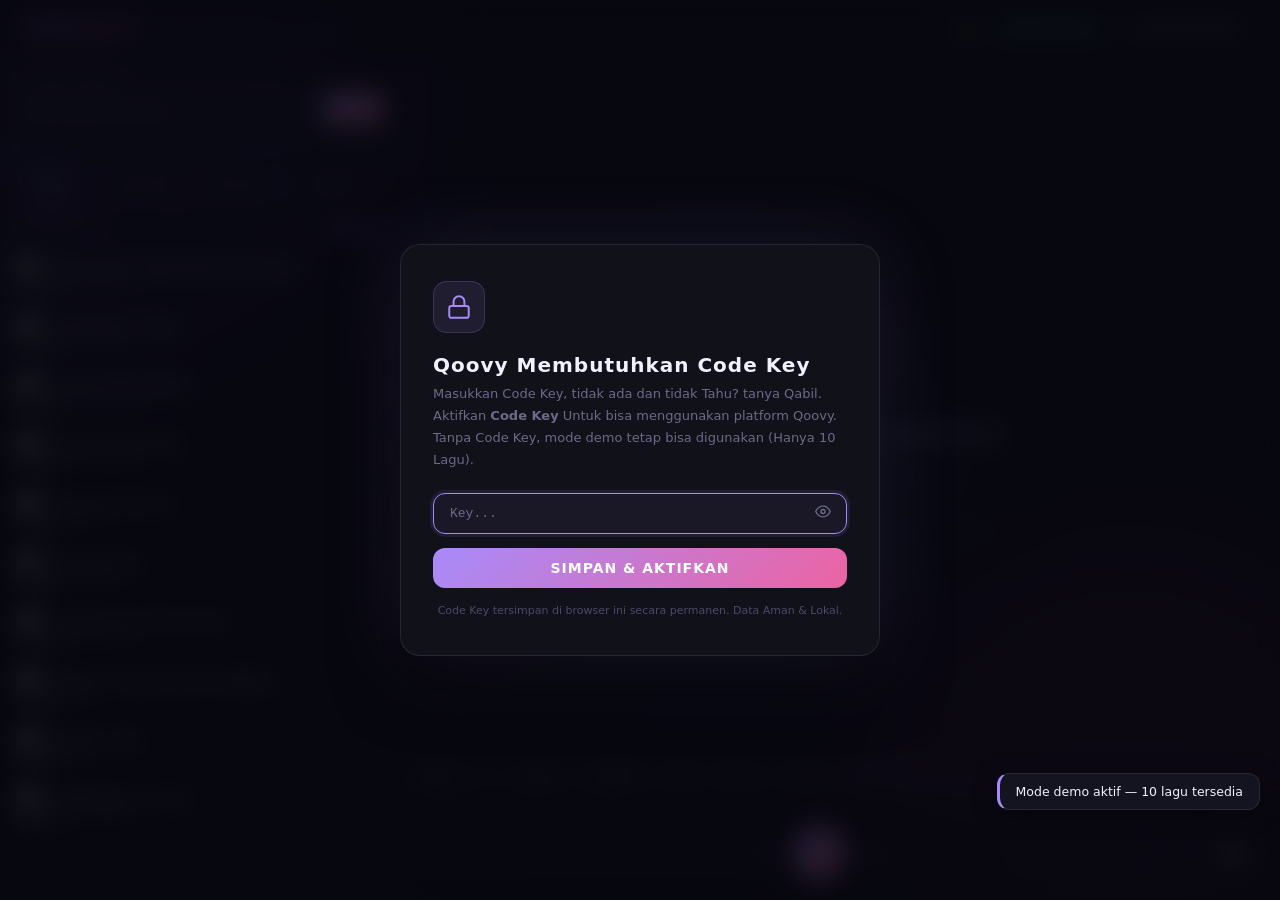
==== index.html @ 5df249d6 "Extreme Adsblock added" ====
<!DOCTYPE html>
<html lang="id">
<head>
<meta charset="UTF-8">
<meta name="viewport" content="width=device-width, initial-scale=1.0, maximum-scale=1.0, user-scalable=no, viewport-fit=cover">
<title>Qoovy - Music Streaming</title>

<!-- ═══ PWA META TAGS ═══ -->
<meta name="application-name" content="Qoovy">
<meta name="description" content="Qoovy – Music Streaming Platform by Qabil. Nikmati musik favoritmu tanpa iklan.">
<meta name="theme-color" content="#080810" media="(prefers-color-scheme: dark)">
<meta name="theme-color" content="#080810">
<meta name="mobile-web-app-capable" content="yes">
<meta name="apple-mobile-web-app-capable" content="yes">
<meta name="apple-mobile-web-app-status-bar-style" content="black-translucent">
<meta name="apple-mobile-web-app-title" content="Qoovy">
<meta name="msapplication-TileColor" content="#080810">
<meta name="msapplication-TileImage" content="icons/icon-144.png">
<meta name="msapplication-tap-highlight" content="no">
<meta name="format-detection" content="telephone=no">
<meta name="HandheldFriendly" content="True">

<!-- ═══ OPEN GRAPH ═══ -->
<meta property="og:title" content="Qoovy Music Streaming">
<meta property="og:description" content="Streaming musik tanpa iklan oleh Qabil">
<meta property="og:type" content="website">
<meta property="og:image" content="icons/icon-512.png">

<!-- ═══ APPLE TOUCH ICONS ═══ -->
<link rel="apple-touch-icon" href="icons/icon-152.png">
<link rel="apple-touch-icon" sizes="152x152" href="icons/icon-152.png">
<link rel="apple-touch-icon" sizes="180x180" href="icons/icon-192.png">
<link rel="apple-touch-icon" sizes="167x167" href="icons/icon-192.png">

<!-- ═══ FAVICON / ICONS ═══ -->
<link rel="icon" type="image/png" sizes="32x32" href="icons/icon-96.png">
<link rel="icon" type="image/png" sizes="16x16" href="icons/icon-72.png">
<link rel="shortcut icon" href="icons/icon-192.png">

<!-- ═══ PWA MANIFEST ═══ -->
<link rel="manifest" href="manifest.json">

<!-- ═══ APPLE SPLASH SCREENS ═══ -->
<meta name="apple-mobile-web-app-capable" content="yes">
<!-- iPhone 14 Pro Max -->
<link rel="apple-touch-startup-image" media="screen and (device-width: 430px) and (device-height: 932px) and (-webkit-device-pixel-ratio: 3) and (orientation: portrait)" href="icons/icon-512.png">
<!-- iPhone 14 Pro -->
<link rel="apple-touch-startup-image" media="screen and (device-width: 393px) and (device-height: 852px) and (-webkit-device-pixel-ratio: 3) and (orientation: portrait)" href="icons/icon-512.png">
<!-- iPhone 14 / 13 -->
<link rel="apple-touch-startup-image" media="screen and (device-width: 390px) and (device-height: 844px) and (-webkit-device-pixel-ratio: 3) and (orientation: portrait)" href="icons/icon-512.png">
<!-- iPhone SE -->
<link rel="apple-touch-startup-image" media="screen and (device-width: 375px) and (device-height: 667px) and (-webkit-device-pixel-ratio: 2) and (orientation: portrait)" href="icons/icon-384.png">
<!-- iPad -->
<link rel="apple-touch-startup-image" media="screen and (device-width: 768px) and (device-height: 1024px) and (-webkit-device-pixel-ratio: 2) and (orientation: portrait)" href="icons/icon-512.png">

<style>
/* ═══════════════════════════════════════
   PWA ADDITIONS — Safe Area / Install
═══════════════════════════════════════ */
:root {
  --bg: #080810;
  --orb1: rgba(99,68,255,0.22);
  --orb2: rgba(236,64,162,0.16);
  --orb3: rgba(0,200,255,0.12);
  --glass: rgba(255,255,255,0.04);
  --glass-border: rgba(255,255,255,0.09);
  --glass-hover: rgba(255,255,255,0.07);
  --surface: rgba(255,255,255,0.06);
  --accent: #a78bfa;
  --accent2: #ec64a2;
  --accent3: #38bdf8;
  --text: #f1f0ff;
  --muted: #6b6a88;
  --muted2: #4a4968;
  --green: #4ade80;
  --red: #f87171;
  --yellow: #fbbf24;
  --glow-a: rgba(167,139,250,0.35);
  --glow-b: rgba(236,100,162,0.25);

  /* Safe area insets for notch/dynamic island */
  --sat: env(safe-area-inset-top, 0px);
  --sab: env(safe-area-inset-bottom, 0px);
  --sal: env(safe-area-inset-left, 0px);
  --sar: env(safe-area-inset-right, 0px);
}

*, *::before, *::after { margin:0; padding:0; box-sizing:border-box; -webkit-tap-highlight-color:transparent; }
html {
  height: 100%;
  /* Prevent iOS rubber-banding on PWA */
  overscroll-behavior: none;
}
body {
  background: var(--bg);
  color: var(--text);
  font-family: -apple-system, 'Segoe UI', system-ui, sans-serif;
  display: flex; flex-direction: column;
  height: 100%; min-height: 100%;
  /* Account for notch/safe areas */
  padding-top: var(--sat);
  padding-left: var(--sal);
  padding-right: var(--sar);
  position: relative;
  overflow: hidden;
  /* Prevent text selection accidental in PWA */
  -webkit-user-select: none;
  user-select: none;
  /* Smooth scroll */
  -webkit-overflow-scrolling: touch;
}
/* Re-allow text selection in inputs */
input, textarea { -webkit-user-select: text; user-select: text; }

/* Window Controls Overlay (desktop PWA title bar) */
@media (display-mode: window-controls-overlay) {
  header {
    padding-top: calc(env(titlebar-area-height, 36px) + 6px) !important;
    app-region: drag;
  }
  .header-right, .logo-wrap { app-region: no-drag; }
}

/* Standalone mode tweaks */
@media (display-mode: standalone) {
  body { padding-bottom: var(--sab); }
  .controls-zone {
    padding-bottom: calc(20px + var(--sab)) !important;
  }
}

/* ═══ PWA INSTALL BANNER ═══ */
#pwa-install-bar {
  display: none;
  align-items: center; justify-content: space-between;
  background: linear-gradient(135deg, rgba(167,139,250,0.12), rgba(236,100,162,0.08));
  border-bottom: 1px solid rgba(167,139,250,0.2);
  padding: 10px 20px;
  gap: 12px;
  position: relative; z-index: 20;
  flex-shrink: 0;
  animation: slide-down 0.4s cubic-bezier(0.34,1.56,0.64,1);
}
@keyframes slide-down { from { transform: translateY(-100%); opacity: 0; } to { transform: translateY(0); opacity: 1; } }
#pwa-install-bar.show { display: flex; }
.pwa-install-icon {
  width: 36px; height: 36px; border-radius: 9px; flex-shrink: 0;
  background: linear-gradient(135deg, var(--accent), var(--accent2));
  display: flex; align-items: center; justify-content: center;
}
.pwa-install-text { flex: 1; }
.pwa-install-title { font-size: 12px; font-weight: 700; color: var(--text); letter-spacing: 0.5px; }
.pwa-install-sub { font-size: 10px; color: var(--muted); margin-top: 1px; }
.btn-pwa-install {
  background: linear-gradient(135deg, var(--accent), var(--accent2));
  border: none; border-radius: 8px; color: white;
  font-size: 11px; font-weight: 700; letter-spacing: 1px;
  padding: 7px 14px; cursor: pointer; text-transform: uppercase;
  transition: all 0.2s; white-space: nowrap; flex-shrink: 0;
}
.btn-pwa-install:hover { transform: scale(1.05); box-shadow: 0 0 16px var(--glow-a); }
.btn-pwa-dismiss {
  background: none; border: none; color: var(--muted); cursor: pointer;
  padding: 4px 6px; border-radius: 6px; font-size: 16px; line-height: 1;
  transition: all 0.15s; flex-shrink: 0;
}
.btn-pwa-dismiss:hover { color: var(--text); background: var(--glass); }

/* ═══ OFFLINE INDICATOR ═══ */
#offline-bar {
  display: none;
  align-items: center; gap: 8px;
  background: rgba(248,113,113,0.1);
  border-bottom: 1px solid rgba(248,113,113,0.2);
  padding: 7px 20px;
  font-size: 11px; color: var(--red);
  font-weight: 600; letter-spacing: 0.5px;
  position: relative; z-index: 20;
  flex-shrink: 0;
}
#offline-bar.show { display: flex; }
.offline-dot { width: 7px; height: 7px; border-radius: 50%; background: var(--red); flex-shrink: 0; animation: pulse-red 1.5s ease-in-out infinite; }
@keyframes pulse-red { 0%,100% { opacity: 1; } 50% { opacity: 0.3; } }

/* ═══ UPDATE BANNER ═══ */
#update-bar {
  display: none;
  align-items: center; justify-content: space-between; gap: 10px;
  background: rgba(56,189,248,0.08);
  border-bottom: 1px solid rgba(56,189,248,0.2);
  padding: 8px 20px;
  position: relative; z-index: 20;
  flex-shrink: 0;
}
#update-bar.show { display: flex; }
.update-text { font-size: 11px; color: var(--accent3); font-weight: 600; }
.btn-update-now {
  background: var(--accent3); border: none; border-radius: 7px; color: #000;
  font-size: 10px; font-weight: 800; letter-spacing: 1px; text-transform: uppercase;
  padding: 5px 12px; cursor: pointer; transition: all 0.2s;
}
.btn-update-now:hover { transform: scale(1.05); }

/* ═══════════════════════════════ */
/*  ALL ORIGINAL STYLES BELOW     */
/* ═══════════════════════════════ */

/* BG */
.bg-scene { position:fixed; inset:0; z-index:0; overflow:hidden; pointer-events:none; }
.orb { position:absolute; border-radius:50%; filter:blur(80px); animation:drift 12s ease-in-out infinite; }
.orb-1 { width:600px; height:600px; background:var(--orb1); top:-200px; left:-200px; animation-duration:14s; }
.orb-2 { width:500px; height:500px; background:var(--orb2); bottom:-150px; right:-100px; animation-duration:18s; animation-delay:-6s; }
.orb-3 { width:400px; height:400px; background:var(--orb3); top:30%; left:40%; animation-duration:22s; animation-delay:-10s; }
@keyframes drift {
  0%,100% { transform:translate(0,0) scale(1); }
  25% { transform:translate(40px,-30px) scale(1.05); }
  50% { transform:translate(-20px,50px) scale(0.95); }
  75% { transform:translate(60px,20px) scale(1.02); }
}
.grid-overlay {
  position:absolute; inset:0;
  background-image: linear-gradient(rgba(255,255,255,0.025) 1px, transparent 1px),
    linear-gradient(90deg, rgba(255,255,255,0.025) 1px, transparent 1px);
  background-size:48px 48px;
}

/* HEADER */
header {
  position:relative; z-index:10;
  display:flex; align-items:center; justify-content:space-between;
  padding:14px 28px;
  background:rgba(8,8,16,0.7);
  backdrop-filter:blur(24px);
  -webkit-backdrop-filter:blur(24px);
  border-bottom:1px solid var(--glass-border);
  flex-shrink: 0;
}
.logo-wrap { display:flex; align-items:baseline; gap:10px; }
.logo-text {
  font-size:22px; font-weight:800; letter-spacing:5px;
  background:linear-gradient(135deg, var(--accent), var(--accent2));
  -webkit-background-clip:text; -webkit-text-fill-color:transparent; background-clip:text;
  text-transform:uppercase;
}
.logo-sub { font-size:10px; letter-spacing:2px; color:var(--muted); font-weight:500; text-transform:uppercase; }
.header-right { display:flex; align-items:center; gap:8px; }

.adb-badge {
  display:flex; align-items:center; gap:6px;
  background:rgba(74,222,128,0.08);
  border:1px solid rgba(74,222,128,0.2);
  color:var(--green);
  padding:6px 12px; border-radius:10px;
  font-size:11px; font-weight:700; letter-spacing:1px;
  text-transform:uppercase; cursor:pointer;
  transition:all 0.2s;
}
.adb-badge:hover { background:rgba(74,222,128,0.14); }
.adb-badge.off { background:rgba(248,113,113,0.08); border-color:rgba(248,113,113,0.2); color:var(--red); }
.adb-dot { width:6px; height:6px; border-radius:50%; background:currentColor; box-shadow:0 0 6px currentColor; }

.api-btn {
  display:flex; align-items:center; gap:7px;
  background:var(--glass); border:1px solid var(--glass-border);
  color:var(--text); padding:7px 14px; border-radius:10px;
  font-size:12px; font-family:'Courier New',monospace; cursor:pointer;
  letter-spacing:1px; transition:all 0.2s; backdrop-filter:blur(10px);
  -webkit-backdrop-filter:blur(10px);
}
.api-btn:hover { background:var(--glass-hover); border-color:var(--accent); box-shadow:0 0 14px var(--glow-a); }
.status-dot { width:7px; height:7px; border-radius:50%; background:var(--muted2); transition:all 0.4s; flex-shrink:0; }
.status-dot.active { background:var(--green); box-shadow:0 0 8px var(--green); }

/* LAYOUT */
.app { position:relative; z-index:5; flex:1; display:flex; overflow:hidden; min-height:0; }

/* SIDEBAR */
.sidebar {
  width:400px; min-width:400px;
  display:flex; flex-direction:column; overflow:hidden;
  background:rgba(8,8,16,0.5);
  backdrop-filter:blur(20px);
  -webkit-backdrop-filter:blur(20px);
  border-right:1px solid var(--glass-border);
  flex-shrink:0;
}

/* SEARCH SECTION */
.search-section { padding:14px 14px 10px; border-bottom:1px solid var(--glass-border); position:relative; }
.section-label {
  font-size:9px; letter-spacing:3px; color:var(--muted); text-transform:uppercase;
  font-weight:600; margin-bottom:8px; display:flex; align-items:center; gap:6px;
}
.section-label::before { content:''; width:14px; height:1px; background:var(--accent); display:inline-block; }
.search-wrap { display:flex; gap:8px; }
.search-input {
  flex:1; background:rgba(255,255,255,0.05); border:1px solid var(--glass-border);
  border-radius:10px; color:var(--text); font-size:13px; padding:9px 13px;
  outline:none; font-family:inherit; transition:all 0.25s; backdrop-filter:blur(8px);
  -webkit-backdrop-filter:blur(8px);
}
.search-input::placeholder { color:var(--muted); }
.search-input:focus {
  border-color:var(--accent); background:rgba(167,139,250,0.07);
  box-shadow:0 0 0 3px rgba(167,139,250,0.12);
}
.btn-go {
  background:linear-gradient(135deg, var(--accent), var(--accent2));
  border:none; border-radius:10px; color:white; font-size:12px;
  font-weight:700; letter-spacing:1px; padding:9px 14px;
  cursor:pointer; font-family:inherit; text-transform:uppercase; transition:all 0.2s;
}
.btn-go:hover { transform:scale(1.04); box-shadow:0 0 20px var(--glow-a); }
.btn-go:active { transform:scale(0.97); }
.btn-go:disabled { opacity:0.5; cursor:not-allowed; transform:none; }

/* SEARCH HISTORY DROPDOWN */
.search-history-dropdown {
  position:absolute; top:100%; left:14px; right:14px; z-index:200;
  background:rgba(14,14,24,0.98); border:1px solid var(--glass-border);
  border-radius:12px; overflow:hidden;
  box-shadow:0 8px 32px rgba(0,0,0,0.6);
  display:none;
  max-height:200px; overflow-y:auto;
}
.search-history-dropdown.show { display:block; }
.sh-item {
  display:flex; align-items:center; justify-content:space-between;
  padding:9px 14px; cursor:pointer; font-size:12px; color:var(--muted);
  border-bottom:1px solid rgba(255,255,255,0.04); transition:all 0.15s;
  gap:8px;
}
.sh-item:last-child { border-bottom:none; }
.sh-item:hover { background:var(--glass-hover); color:var(--text); }
.sh-item-text { flex:1; display:flex; align-items:center; gap:8px; }
.sh-icon { opacity:0.4; flex-shrink:0; }
.sh-del {
  background:none; border:none; color:var(--muted2); cursor:pointer;
  padding:2px 5px; border-radius:4px; font-size:14px; line-height:1;
  transition:all 0.15s; flex-shrink:0;
}
.sh-del:hover { color:var(--red); background:rgba(248,113,113,0.1); }
.sh-clear-row {
  padding:7px 14px; text-align:center; font-size:10px; color:var(--accent);
  cursor:pointer; letter-spacing:1px; text-transform:uppercase;
  font-weight:600; border-top:1px solid var(--glass-border);
}
.sh-clear-row:hover { background:rgba(167,139,250,0.06); }

/* SIDEBAR TABS */
.sidebar-tabs { display:flex; border-bottom:1px solid var(--glass-border); flex-shrink:0; }
.tab-btn {
  flex:1; background:none; border:none; color:var(--muted);
  font-family:inherit; font-size:11px; font-weight:600; letter-spacing:1px;
  text-transform:uppercase; padding:10px 4px; cursor:pointer;
  position:relative; transition:all 0.2s;
}
.tab-btn:hover { color:var(--text); }
.tab-btn.active { color:var(--accent); }
.tab-btn.active::after {
  content:''; position:absolute; bottom:0; left:20%; right:20%; height:2px;
  background:linear-gradient(90deg, var(--accent), var(--accent2));
  border-radius:2px;
}
.tab-badge {
  display:inline-flex; align-items:center; justify-content:center;
  min-width:16px; height:16px; padding:0 4px;
  background:rgba(167,139,250,0.2); border-radius:8px;
  font-size:9px; font-weight:700; color:var(--accent);
  margin-left:4px; vertical-align:middle;
}
.tab-badge.queue-badge { background:rgba(251,191,36,0.15); color:var(--yellow); }
.tab-badge.hist-badge { background:rgba(56,189,248,0.15); color:var(--accent3); }

/* TAB PANELS */
.tab-panel { display:none; flex:1; flex-direction:column; overflow:hidden; min-height:0; }
.tab-panel.active { display:flex; }

/* PLAYLIST HEAD */
.playlist-head { padding:10px 14px 6px; display:flex; align-items:center; justify-content:space-between; flex-shrink:0; }
.badge {
  font-size:10px; font-family:'Courier New',monospace;
  background:rgba(167,139,250,0.15); border:1px solid rgba(167,139,250,0.25);
  color:var(--accent); padding:2px 8px; border-radius:20px;
}

/* TRACK LIST */
.track-list { flex:1; overflow-y:auto; padding:4px 8px 12px; -webkit-overflow-scrolling:touch; }
.track-list::-webkit-scrollbar { width:3px; }
.track-list::-webkit-scrollbar-track { background:transparent; }
.track-list::-webkit-scrollbar-thumb { background:var(--muted2); border-radius:3px; }

.track-item {
  display:flex; align-items:center; gap:8px; padding:7px 8px;
  border-radius:12px; cursor:pointer; transition:all 0.2s;
  border:1px solid transparent; margin-bottom:3px; position:relative;
}
.track-item:hover { background:var(--glass-hover); border-color:var(--glass-border); }
.track-item:hover .track-actions { opacity:1; }
.track-item.active {
  background:rgba(167,139,250,0.1); border-color:rgba(167,139,250,0.25);
  box-shadow:inset 0 0 20px rgba(167,139,250,0.05), 0 0 12px rgba(167,139,250,0.08);
}
.track-thumb { width:40px; height:40px; border-radius:8px; object-fit:cover; flex-shrink:0; background:var(--muted2); }
.track-info { flex:1; min-width:0; }
.track-title { font-size:12px; font-weight:500; white-space:nowrap; overflow:hidden; text-overflow:ellipsis; color:var(--text); margin-bottom:2px; }
.track-ch { font-size:10.5px; color:var(--muted); white-space:nowrap; overflow:hidden; text-overflow:ellipsis; }
.track-right { display:flex; align-items:center; gap:4px; flex-shrink:0; }
.track-idx { font-size:10px; color:var(--muted); font-family:'Courier New',monospace; min-width:18px; text-align:right; }
.track-item.active .track-idx { display:none; }
.wave-bars { display:none; align-items:flex-end; gap:2px; height:14px; }
.track-item.active .wave-bars { display:flex; }
.wave-bar { width:3px; border-radius:2px; background:var(--accent); animation:wave-anim 0.8s ease-in-out infinite; }
.wave-bar:nth-child(1) { animation-delay:0s; }
.wave-bar:nth-child(2) { animation-delay:0.15s; }
.wave-bar:nth-child(3) { animation-delay:0.3s; }
@keyframes wave-anim { 0%,100% { height:3px; opacity:0.5; } 50% { height:13px; opacity:1; } }

.track-actions { opacity:0; transition:opacity 0.15s; display:flex; align-items:center; gap:2px; }
.btn-queue-add {
  background:rgba(251,191,36,0.1); border:1px solid rgba(251,191,36,0.2);
  color:var(--yellow); width:26px; height:26px; border-radius:7px;
  display:flex; align-items:center; justify-content:center;
  cursor:pointer; transition:all 0.2s; flex-shrink:0;
}
.btn-queue-add:hover { background:rgba(251,191,36,0.2); transform:scale(1.1); }

/* QUEUE PANEL */
.queue-head {
  padding:10px 14px 6px;
  display:flex; align-items:center; justify-content:space-between;
  flex-shrink:0; border-bottom:1px solid var(--glass-border);
}
.queue-head-title { font-size:10px; letter-spacing:2px; color:var(--yellow); text-transform:uppercase; font-weight:700; }
.btn-queue-clear {
  background:rgba(248,113,113,0.08); border:1px solid rgba(248,113,113,0.15);
  color:var(--red); font-size:10px; font-weight:600; letter-spacing:1px;
  padding:3px 10px; border-radius:8px; cursor:pointer; text-transform:uppercase;
  transition:all 0.2s;
}
.btn-queue-clear:hover { background:rgba(248,113,113,0.15); }
.queue-item {
  display:flex; align-items:center; gap:8px; padding:7px 8px;
  border-radius:10px; margin-bottom:3px; border:1px solid transparent;
  transition:all 0.2s;
}
.queue-item:hover { background:var(--glass-hover); border-color:var(--glass-border); }
.queue-item:hover .btn-queue-remove { opacity:1; }
.queue-order {
  font-size:9px; font-family:'Courier New',monospace; color:var(--yellow);
  min-width:18px; text-align:center;
  background:rgba(251,191,36,0.1); border-radius:4px; padding:1px 3px;
}
.btn-queue-remove {
  background:none; border:none; color:var(--muted2); cursor:pointer;
  width:22px; height:22px; border-radius:6px; display:flex;
  align-items:center; justify-content:center; transition:all 0.15s;
  opacity:0; flex-shrink:0;
}
.btn-queue-remove:hover { color:var(--red); background:rgba(248,113,113,0.1); }

/* HISTORY PANEL */
.history-head {
  padding:10px 14px 6px;
  display:flex; align-items:center; justify-content:space-between;
  flex-shrink:0; border-bottom:1px solid var(--glass-border);
}
.history-head-title { font-size:10px; letter-spacing:2px; color:var(--accent3); text-transform:uppercase; font-weight:700; }
.btn-hist-clear {
  background:rgba(248,113,113,0.08); border:1px solid rgba(248,113,113,0.15);
  color:var(--red); font-size:10px; font-weight:600; letter-spacing:1px;
  padding:3px 10px; border-radius:8px; cursor:pointer; text-transform:uppercase;
  transition:all 0.2s;
}
.btn-hist-clear:hover { background:rgba(248,113,113,0.15); }
.hist-item {
  display:flex; align-items:center; gap:8px; padding:7px 8px;
  border-radius:10px; margin-bottom:3px; border:1px solid transparent;
  cursor:pointer; transition:all 0.2s;
}
.hist-item:hover { background:var(--glass-hover); border-color:var(--glass-border); }
.hist-time { font-size:9px; font-family:'Courier New',monospace; color:var(--accent3); white-space:nowrap; flex-shrink:0; }

/* SEARCH MODE INFO */
.search-mode-info {
  padding:6px 14px;
  background:rgba(56,189,248,0.04);
  border-bottom:1px solid var(--glass-border);
  font-size:10px; color:var(--muted2); letter-spacing:0.5px;
  display:flex; align-items:center; gap:6px; flex-shrink:0;
}
.mode-dot { width:5px; height:5px; border-radius:50%; background:var(--accent3); flex-shrink:0; }

/* EMPTY/LOADING */
.empty-wrap { text-align:center; padding:36px 20px; }
.empty-icon-wrap {
  width:56px; height:56px; margin:0 auto 14px; border-radius:14px;
  background:rgba(167,139,250,0.08); border:1px solid rgba(167,139,250,0.15);
  display:flex; align-items:center; justify-content:center;
}
.empty-icon-wrap svg { opacity:0.4; }
.empty-title { font-size:13px; font-weight:600; color:var(--muted); margin-bottom:6px; }
.empty-sub { font-size:11px; color:var(--muted2); line-height:1.7; }
.spinner-sm { width:28px; height:28px; border:2px solid var(--muted2); border-top-color:var(--accent); border-radius:50%; animation:spin 0.7s linear infinite; margin:14px auto 0; }

/* MAIN */
.main-panel { flex:1; display:flex; flex-direction:column; overflow:hidden; min-width:0; }
.video-area {
  flex:1; display:flex; align-items:center; justify-content:center;
  padding:24px 24px 14px; overflow:hidden; position:relative;
}

/* IDLE */
.idle-view { display:flex; flex-direction:column; align-items:center; justify-content:center; gap:18px; text-align:center; }
.idle-disc { width:110px; height:110px; border-radius:50%; position:relative; animation:disc-spin 10s linear infinite paused; }
.idle-disc.spin { animation-play-state:running; }
.disc-outer { position:absolute; inset:0; border-radius:50%; background:conic-gradient(from 0deg, #6344ff, #ec64a2, #38bdf8, #6344ff); opacity:0.3; }
.disc-inner { position:absolute; inset:12px; border-radius:50%; background:var(--bg); border:1px solid var(--glass-border); display:flex; align-items:center; justify-content:center; }
.disc-hole { width:18px; height:18px; border-radius:50%; background:var(--accent); opacity:0.6; }
@keyframes disc-spin { to { transform:rotate(360deg); } }
.idle-heading { font-size:26px; font-weight:800; letter-spacing:3px; text-transform:uppercase; color:var(--muted); }
.idle-desc { font-size:13px; color:var(--muted2); max-width:280px; line-height:1.7; }
.kbd-hint { font-size:10px; color:var(--muted2); letter-spacing:0.5px; margin-top:-6px; }
.kbd { display:inline-block; background:rgba(255,255,255,0.06); border:1px solid var(--glass-border); border-radius:4px; padding:1px 6px; font-size:10px; font-family:'Courier New',monospace; }

/* PLAYER */
.player-view { display:none; width:100%; max-width:700px; }
.video-glass-wrap {
  position:relative; border-radius:18px; overflow:hidden;
  border:1px solid var(--glass-border);
  box-shadow:0 0 0 1px rgba(167,139,250,0.08), 0 8px 64px rgba(0,0,0,0.8), 0 0 60px rgba(99,68,255,0.12);
  aspect-ratio:16/9; background:#000;
}
#yt-iframe { width:100%; height:100%; border:none; display:block; pointer-events:none; }
.video-shimmer { position:absolute; inset:0; pointer-events:none; border-radius:18px; box-shadow:inset 0 0 60px rgba(0,0,0,0.4); }

/* AD BLOCKER OVERLAY */
.ad-overlay {
  display:none; position:absolute; inset:0; z-index:20;
  background:rgba(8,8,16,0.96); backdrop-filter:blur(12px);
  -webkit-backdrop-filter:blur(12px);
  align-items:center; justify-content:center; flex-direction:column; gap:14px;
  border-radius:18px; text-align:center;
}
.ad-overlay.show { display:flex; }
.ad-shield {
  width:60px; height:60px; border-radius:50%;
  background:rgba(74,222,128,0.1); border:2px solid rgba(74,222,128,0.3);
  display:flex; align-items:center; justify-content:center;
  animation:pulse-shield 1.5s ease-in-out infinite;
}
@keyframes pulse-shield { 0%,100% { box-shadow:0 0 0 0 rgba(74,222,128,0.3); } 50% { box-shadow:0 0 0 12px rgba(74,222,128,0); } }
.ad-title { font-size:15px; font-weight:800; color:var(--green); letter-spacing:2px; text-transform:uppercase; }
.ad-sub { font-size:12px; color:var(--muted); }
.ad-countdown { font-size:28px; font-weight:900; color:var(--text); font-family:'Courier New',monospace; }

/* REFRESH BUTTON */
.btn-refresh-song {
  position:absolute; top:12px; right:12px; z-index:15;
  background:rgba(167,139,250,0.15); border:1px solid rgba(167,139,250,0.3);
  backdrop-filter:blur(12px); -webkit-backdrop-filter:blur(12px);
  border-radius:10px; color:var(--accent);
  font-size:11px; font-weight:700; letter-spacing:1px; text-transform:uppercase;
  padding:8px 14px; cursor:pointer; transition:all 0.2s;
  display:none; align-items:center; gap:6px;
}
.btn-refresh-song.show { display:flex; }
.btn-refresh-song:hover { 
  background:rgba(167,139,250,0.25); 
  border-color:rgba(167,139,250,0.5);
  box-shadow:0 0 16px rgba(167,139,250,0.2);
  transform:scale(1.05);
}
.btn-refresh-song:active { transform:scale(0.98); }
.btn-refresh-song svg { width:13px; height:13px; flex-shrink:0; }

/* SLEEP TIMER */
#sleep-timer-bar {
  display:none; align-items:center; gap:8px;
  background:rgba(167,139,250,0.06); border-bottom:1px solid rgba(167,139,250,0.15);
  padding:6px 20px; font-size:11px; color:var(--accent); font-weight:600; letter-spacing:0.5px;
  position:relative; z-index:20; flex-shrink:0;
}
#sleep-timer-bar.show { display:flex; }
.sleep-dot { width:7px; height:7px; border-radius:50%; background:var(--accent); flex-shrink:0; animation:pulse-accent 2s ease-in-out infinite; }
@keyframes pulse-accent { 0%,100%{opacity:1;}50%{opacity:0.3;} }
.btn-cancel-sleep { margin-left:auto; background:none; border:1px solid rgba(167,139,250,0.3); color:var(--accent); border-radius:6px; font-size:10px; font-weight:700; padding:2px 9px; cursor:pointer; text-transform:uppercase; transition:all 0.2s; }
.btn-cancel-sleep:hover { background:rgba(167,139,250,0.1); }

/* SLEEP TIMER MODAL */
#sleep-modal-backdrop { display:none; position:fixed; inset:0; z-index:200; background:rgba(8,8,16,0.85); backdrop-filter:blur(12px); align-items:center; justify-content:center; }
#sleep-modal-backdrop.show { display:flex; }
.sleep-modal { background:rgba(18,18,28,0.97); border:1px solid var(--glass-border); border-radius:20px; padding:28px 28px; width:100%; max-width:340px; box-shadow:0 0 60px rgba(167,139,250,0.12), 0 16px 48px rgba(0,0,0,0.6); animation:modal-in 0.3s cubic-bezier(0.34,1.56,0.64,1); }
.sleep-modal-title { font-size:16px; font-weight:800; letter-spacing:1px; margin-bottom:16px; display:flex; align-items:center; gap:8px; }
.sleep-options { display:grid; grid-template-columns:1fr 1fr; gap:8px; margin-bottom:10px; }
.btn-sleep-opt { background:var(--glass); border:1px solid var(--glass-border); border-radius:10px; color:var(--text); font-size:12px; font-weight:700; padding:11px 10px; cursor:pointer; transition:all 0.2s; text-align:center; letter-spacing:0.5px; }
.btn-sleep-opt:hover { background:rgba(167,139,250,0.1); border-color:var(--accent); color:var(--accent); }
.btn-sleep-cancel { width:100%; margin-top:8px; background:none; border:1px solid var(--glass-border); border-radius:10px; color:var(--muted); font-size:12px; font-weight:600; padding:10px; cursor:pointer; transition:all 0.2s; }
.btn-sleep-cancel:hover { color:var(--text); }

/* FAVORITES */
.btn-fav {
  background:none; border:none; color:var(--muted2); cursor:pointer;
  width:22px; height:22px; border-radius:6px; display:flex;
  align-items:center; justify-content:center; transition:all 0.15s; flex-shrink:0;
}
.btn-fav.active { color:#f87171; }
.btn-fav:hover { color:#f87171; background:rgba(248,113,113,0.1); }

/* FAV TAB BADGE */
.fav-badge { background:rgba(248,113,113,0.15); border-color:rgba(248,113,113,0.3); color:#f87171; }

/* SLEEP BTN IN HEADER */
.sleep-btn {
  display:flex; align-items:center; gap:6px;
  background:var(--glass); border:1px solid var(--glass-border);
  color:var(--muted); padding:7px 12px; border-radius:10px;
  font-size:11px; cursor:pointer; letter-spacing:1px; transition:all 0.2s;
  backdrop-filter:blur(10px); -webkit-backdrop-filter:blur(10px);
}
.sleep-btn:hover { color:var(--accent); border-color:var(--accent); background:rgba(167,139,250,0.08); }
.sleep-btn.active { color:var(--accent); border-color:rgba(167,139,250,0.4); background:rgba(167,139,250,0.08); }

/* VIDEO LOADING */
.vid-loading { display:none; position:absolute; inset:0; background:rgba(8,8,16,0.7); align-items:center; justify-content:center; border-radius:18px; z-index:10; backdrop-filter:blur(4px); -webkit-backdrop-filter:blur(4px); }
.vid-loading.show { display:flex; }
.spinner { width:44px; height:44px; border:3px solid rgba(167,139,250,0.2); border-top-color:var(--accent); border-radius:50%; animation:spin 0.8s linear infinite; }
@keyframes spin { to { transform:rotate(360deg); } }

/* NOW PLAYING */
.now-playing-info { margin-top:14px; text-align:center; padding:0 8px; }
.np-label { font-size:9px; letter-spacing:4px; color:var(--accent); text-transform:uppercase; font-weight:600; margin-bottom:5px; opacity:0.8; }
.np-title {
  font-size:20px; font-weight:800; letter-spacing:1px;
  background:linear-gradient(135deg, var(--text) 0%, rgba(241,240,255,0.7) 100%);
  -webkit-background-clip:text; -webkit-text-fill-color:transparent; background-clip:text;
  overflow:hidden; text-overflow:ellipsis; white-space:nowrap; max-width:640px; margin:0 auto 4px;
}
.np-ch { font-size:13px; color:var(--muted); font-weight:300; }
.status-bar { display:flex; align-items:center; gap:8px; justify-content:center; margin-top:7px; }
.status-pill {
  font-size:10px; letter-spacing:1px; text-transform:uppercase; font-weight:600;
  padding:3px 10px; border-radius:20px;
}
.pill-source { background:rgba(56,189,248,0.1); border:1px solid rgba(56,189,248,0.2); color:var(--accent3); }
.pill-adblock { background:rgba(74,222,128,0.08); border:1px solid rgba(74,222,128,0.15); color:var(--green); }
.pill-adblock.off { background:rgba(248,113,113,0.08); border-color:rgba(248,113,113,0.15); color:var(--red); }
.pill-queue { background:rgba(251,191,36,0.08); border:1px solid rgba(251,191,36,0.15); color:var(--yellow); display:none; }
.pill-queue.show { display:inline-flex; }

/* CONTROLS */
.controls-zone {
  padding:12px 28px 20px;
  background:rgba(8,8,16,0.6); backdrop-filter:blur(24px);
  -webkit-backdrop-filter:blur(24px);
  border-top:1px solid var(--glass-border); flex-shrink:0;
}
.progress-row { display:flex; align-items:center; gap:12px; margin-bottom:12px; }
.time { font-size:11px; font-family:'Courier New',monospace; color:var(--muted); min-width:36px; text-align:center; }
.prog-track { flex:1; height:4px; background:rgba(255,255,255,0.08); border-radius:4px; cursor:pointer; position:relative; overflow:visible; }
.prog-fill { height:100%; background:linear-gradient(90deg, var(--accent), var(--accent2)); border-radius:4px; width:0%; transition:width 0.8s linear; position:relative; }
.prog-fill::after {
  content:''; position:absolute; right:-5px; top:50%; transform:translateY(-50%);
  width:10px; height:10px; border-radius:50%; background:white; opacity:0;
  transition:opacity 0.2s; box-shadow:0 0 8px rgba(255,255,255,0.5);
}
.prog-track:hover .prog-fill::after { opacity:1; }

.ctrl-row { display:flex; align-items:center; justify-content:space-between; }
.ctrl-group { display:flex; align-items:center; gap:8px; }
.c-btn {
  background:none; border:none; color:var(--muted); cursor:pointer;
  width:38px; height:38px; display:flex; align-items:center; justify-content:center;
  border-radius:10px; transition:all 0.2s; position:relative;
}
.c-btn:hover { color:var(--text); background:var(--glass); }
.c-btn.lit { color:var(--accent); }
.c-btn.lit-yellow { color:var(--yellow); }
.c-btn .repeat-badge {
  position:absolute; top:4px; right:4px; width:8px; height:8px;
  background:var(--accent2); border-radius:50%; font-size:6px; color:white;
  display:none; align-items:center; justify-content:center; font-weight:900; line-height:1;
}
.c-btn.repeat-one .repeat-badge { display:flex; }
.play-btn {
  width:54px; height:54px; border-radius:50%;
  background:linear-gradient(135deg, var(--accent), var(--accent2));
  border:none; color:white; cursor:pointer;
  display:flex; align-items:center; justify-content:center;
  transition:all 0.25s;
  box-shadow:0 0 24px var(--glow-a), 0 4px 16px rgba(0,0,0,0.4);
}
.play-btn:hover { transform:scale(1.08); box-shadow:0 0 36px var(--glow-a), 0 4px 24px rgba(0,0,0,0.5); }
.play-btn:active { transform:scale(0.95); }

.vol-group { display:flex; align-items:center; gap:8px; }
input[type=range].vol-slider { -webkit-appearance:none; width:80px; height:4px; border-radius:4px; background:rgba(255,255,255,0.1); outline:none; cursor:pointer; }
input[type=range].vol-slider::-webkit-slider-thumb { -webkit-appearance:none; width:12px; height:12px; border-radius:50%; background:var(--text); cursor:pointer; transition:all 0.2s; }
input[type=range].vol-slider::-webkit-slider-thumb:hover { background:var(--accent); box-shadow:0 0 8px var(--glow-a); }

/* MODAL */
.modal-backdrop { display:none; position:fixed; inset:0; z-index:100; background:rgba(8,8,16,0.85); backdrop-filter:blur(12px); -webkit-backdrop-filter:blur(12px); align-items:center; justify-content:center; }
.modal-backdrop.show { display:flex; }
.modal {
  background:rgba(18,18,28,0.95); border:1px solid var(--glass-border);
  border-radius:20px; padding:36px 32px; width:100%; max-width:480px;
  backdrop-filter:blur(20px); -webkit-backdrop-filter:blur(20px);
  box-shadow:0 0 80px rgba(167,139,250,0.12), 0 24px 64px rgba(0,0,0,0.6);
  animation:modal-in 0.3s cubic-bezier(0.34,1.56,0.64,1);
}
@keyframes modal-in { from { opacity:0; transform:scale(0.9) translateY(20px); } to { opacity:1; transform:scale(1) translateY(0); } }
.modal-icon { width:52px; height:52px; border-radius:14px; background:rgba(167,139,250,0.1); border:1px solid rgba(167,139,250,0.2); display:flex; align-items:center; justify-content:center; margin-bottom:20px; }
.modal-title { font-size:20px; font-weight:800; letter-spacing:1px; margin-bottom:6px; }
.modal-desc { font-size:13px; color:var(--muted); line-height:1.7; margin-bottom:22px; }
.modal-input-wrap { position:relative; margin-bottom:14px; }
.modal-input { width:100%; background:rgba(255,255,255,0.05); border:1px solid var(--glass-border); border-radius:12px; color:var(--text); font-size:13px; font-family:'Courier New',monospace; padding:12px 46px 12px 16px; outline:none; transition:all 0.25px; -webkit-user-select:text; user-select:text; }
.modal-input:focus { border-color:var(--accent); background:rgba(167,139,250,0.06); box-shadow:0 0 0 3px rgba(167,139,250,0.1); }
.modal-input::placeholder { color:var(--muted); }
.toggle-key { position:absolute; right:12px; top:50%; transform:translateY(-50%); background:none; border:none; color:var(--muted); cursor:pointer; padding:4px; transition:color 0.2s; }
.toggle-key:hover { color:var(--text); }
.modal-actions { display:flex; gap:10px; }
.btn-confirm { flex:1; background:linear-gradient(135deg, var(--accent), var(--accent2)); border:none; border-radius:12px; color:white; font-size:14px; font-weight:700; padding:12px; cursor:pointer; font-family:inherit; text-transform:uppercase; letter-spacing:1px; transition:all 0.2s; }
.btn-confirm:hover { transform:translateY(-1px); box-shadow:0 6px 24px var(--glow-a); }
.btn-cancel { background:var(--glass); border:1px solid var(--glass-border); border-radius:12px; color:var(--muted); font-size:14px; font-weight:600; padding:12px 20px; cursor:pointer; font-family:inherit; transition:all 0.2s; }
.btn-cancel:hover { color:var(--text); background:var(--glass-hover); }
.modal-note { margin-top:14px; font-size:11px; color:var(--muted2); line-height:1.6; text-align:center; }

/* KEYBOARD SHORTCUT HINT */
.kbd-shortcuts-bar {
  padding:5px 14px; background:rgba(167,139,250,0.03);
  border-bottom:1px solid var(--glass-border); flex-shrink:0;
  display:flex; align-items:center; gap:12px; overflow-x:auto;
  scrollbar-width:none;
}
.kbd-shortcuts-bar::-webkit-scrollbar { display:none; }
.kbd-hint-item { display:flex; align-items:center; gap:4px; white-space:nowrap; }
.kbd-key { font-size:9px; font-family:'Courier New',monospace; background:rgba(255,255,255,0.07); border:1px solid rgba(255,255,255,0.12); border-radius:4px; padding:1px 5px; color:var(--muted); letter-spacing:0.5px; }
.kbd-desc { font-size:9px; color:var(--muted2); }

/* TOAST */
.toast {
  position:fixed; bottom:90px; right:20px; z-index:999;
  background:rgba(22,22,34,0.95); border:1px solid var(--glass-border);
  border-left:3px solid var(--accent); color:var(--text);
  padding:10px 16px; border-radius:12px; font-size:12.5px;
  backdrop-filter:blur(16px); -webkit-backdrop-filter:blur(16px);
  transform:translateY(16px) scale(0.97); opacity:0;
  transition:all 0.3s cubic-bezier(0.34,1.56,0.64,1);
  pointer-events:none; max-width:300px;
  box-shadow:0 4px 24px rgba(0,0,0,0.4);
}
.toast.show { transform:translateY(0) scale(1); opacity:1; }

/* MOBILE */
.mobile-playlist-toggle { display: none; }
.mobile-sheet-overlay { display: none; position: fixed; inset: 0; z-index: 0; background: rgba(0,0,0,0.5); backdrop-filter: blur(4px); -webkit-backdrop-filter:blur(4px); }
.mobile-sheet-overlay.show { display: block; }

/* ═══════════════════════════════
   RESPONSIVE
═══════════════════════════════ */
@media (max-width: 900px) {
  .sidebar { width: 270px; min-width: 270px; }
  .logo-sub { font-size: 8px; }
  .api-btn { padding: 7px 10px; font-size: 11px; }
  #api-btn-label { display: none; }
  .video-area { padding: 16px 16px 12px; }
  .controls-zone { padding: 12px 16px 18px; }
  .np-title { font-size: 18px; }
}

@media (max-width: 640px) {
  header { padding: 10px 14px; gap: 8px; }
  .logo-text { font-size: 16px; letter-spacing: 3px; }
  .header-right { gap: 6px; }
  .adb-badge { padding: 7px 9px; }
  #adb-label { display: none; }
  .api-btn { padding: 7px 9px; font-size: 11px; gap: 5px; }
  #api-btn-label { display: none; }
  .app { flex-direction: column; position: relative; }
  .sidebar {
    position: fixed; bottom: 0; left: 0; right: 0;
    width: 100%; min-width: 0; height: 76vh; max-height: 76vh;
    border-right: none; border-top: 1px solid var(--glass-border);
    border-radius: 20px 20px 0 0; z-index: 999;
    background: rgba(10,10,20,0.97); backdrop-filter: blur(28px);
    -webkit-backdrop-filter: blur(28px);
    transform: translateY(100%); transition: transform 0.38s cubic-bezier(0.4,0,0.2,1);
    box-shadow: 0 -8px 48px rgba(0,0,0,0.7), 0 0 0 1px rgba(167,139,250,0.08);
    padding-bottom: var(--sab);
  }
  .sidebar.mobile-open { transform: translateY(0); }
  .sidebar::before {
    content: ''; display: block; width: 36px; height: 4px;
    background: var(--muted2); border-radius: 2px; margin: 10px auto 4px; flex-shrink: 0;
  }
  .main-panel { flex: 1; width: 100%; }
  .video-area { padding: 12px 12px 8px; padding-top: 14px; }
  .player-view { max-width: 100%; }
  .now-playing-info { margin-top: 10px; }
  .np-title { font-size: 15px; max-width: 100%; }
  .np-ch { font-size: 12px; }
  .np-label { font-size: 8px; margin-bottom: 4px; }
  .status-bar { margin-top: 5px; gap: 5px; }
  .status-pill { font-size: 9px; padding: 2px 7px; }
  .controls-zone {
    position: fixed; bottom: 20px; left: 50%;
    transform: translateX(-50%);
    border-radius: 15px; padding: 10px 14px 14px;
    width: 100vw; z-index: 100;
    padding-bottom: calc(14px + var(--sab));
  }
  .progress-row { gap: 8px; margin-bottom: 10px; }
  .time { font-size: 10px; min-width: 30px; }
  .ctrl-row { gap: 0; }
  .ctrl-group { gap: 4px; }
  .play-btn { width: 50px; height: 50px; }
  .c-btn { width: 34px; height: 34px; }
  input[type=range].vol-slider { display: none; }
  .kbd-shortcuts-bar { display: none; }
  .mobile-playlist-toggle {
    display: flex; align-items: center; justify-content: center; gap: 6px;
    position: fixed; bottom: 20px; right: 16px; z-index: 48;
    background: linear-gradient(135deg, var(--accent), var(--accent2));
    border: none; border-radius: 50px; color: white;
    font-size: 12px; font-weight: 700; letter-spacing: 1px; padding: 11px 18px;
    cursor: pointer; box-shadow: 0 0 28px var(--glow-a), 0 4px 20px rgba(0,0,0,0.5);
    transition: all 0.25s;
    bottom: calc(20px + var(--sab));
  }
  .mobile-playlist-toggle:active { transform: scale(0.95); }
  .mobile-playlist-toggle.open { background: linear-gradient(135deg, var(--muted2), #2a2940); box-shadow: none; }
  .idle-disc { width: 80px; height: 80px; }
  .idle-heading { font-size: 20px; }
  .idle-desc { font-size: 12px; }
  .toast { bottom: 74px; right: 14px; max-width: calc(100vw - 28px); font-size: 12px; }
  .modal { margin: 0 14px; padding: 26px 20px; border-radius: 20px; max-height: 90vh; overflow-y: auto; }
  .modal-title { font-size: 16px; }
  .modal-desc { font-size: 12px; margin-bottom: 16px; }
  .btn-confirm, .btn-cancel { font-size: 13px; padding: 11px; }
  .prog-track { height: 6px; border-radius: 6px; margin: 6px 0; }
  .prog-fill { border-radius: 6px; }
  .prog-fill::after { width: 14px; height: 14px; right: -7px; opacity: 1; }
}

@media (max-width: 380px) {
  header { padding: 9px 10px; }
  .logo-text { font-size: 14px; letter-spacing: 2px; }
  .controls-zone { padding: 8px 10px 12px; padding-bottom: calc(12px + var(--sab)); }
  .ctrl-group { gap: 2px; }
  .play-btn { width: 46px; height: 46px; }
  .c-btn { width: 30px; height: 30px; }
  .mobile-playlist-toggle { padding: 10px 14px; font-size: 11px; }
  .np-title { font-size: 13px; }
}
</style>
</head>
<body>

<div class="bg-scene">
  <div class="orb orb-1"></div>
  <div class="orb orb-2"></div>
  <div class="orb orb-3"></div>
  <div class="grid-overlay"></div>
</div>

<!-- ═══ PWA INSTALL BANNER ═══ -->
<div id="pwa-install-bar">
  <div class="pwa-install-icon">
    <svg width="20" height="20" viewBox="0 0 24 24" fill="none" stroke="white" stroke-width="2" stroke-linecap="round" stroke-linejoin="round">
      <path d="M9 18V5l12-2v13"/><circle cx="6" cy="18" r="3"/><circle cx="18" cy="16" r="3"/>
    </svg>
  </div>
  <div class="pwa-install-text">
    <div class="pwa-install-title">Install Qoovy</div>
    <div class="pwa-install-sub">Pasang di perangkat untuk akses cepat</div>
  </div>
  <button class="btn-pwa-install" id="btn-pwa-install">Install</button>
  <button class="btn-pwa-dismiss" id="btn-pwa-dismiss">✕</button>
</div>

<!-- ═══ OFFLINE BAR ═══ -->
<div id="offline-bar">
  <span class="offline-dot"></span>
  Tidak ada koneksi internet — beberapa fitur mungkin tidak tersedia
</div>

<!-- ═══ UPDATE BAR ═══ -->
<div id="update-bar">
  <span class="update-text">Update Qoovy tersedia!</span>
  <button class="btn-update-now" id="btn-update-now">Perbarui Sekarang</button>
</div>

<!-- ═══ SLEEP TIMER BAR ═══ -->
<div id="sleep-timer-bar">
  <span class="sleep-dot"></span>
  <span id="sleep-timer-text">Sleep timer aktif</span>
  <button class="btn-cancel-sleep" onclick="cancelSleepTimer()">Batal</button>
</div>

<!-- ═══ SLEEP TIMER MODAL ═══ -->
<div id="sleep-modal-backdrop" onclick="if(event.target===this)closeSleepModal()">
  <div class="sleep-modal">
    <div class="sleep-modal-title">🌙 Sleep Timer</div>
    <div class="sleep-options">
      <button class="btn-sleep-opt" onclick="setSleepTimer(15)">15 menit</button>
      <button class="btn-sleep-opt" onclick="setSleepTimer(30)">30 menit</button>
      <button class="btn-sleep-opt" onclick="setSleepTimer(45)">45 menit</button>
      <button class="btn-sleep-opt" onclick="setSleepTimer(60)">1 jam</button>
      <button class="btn-sleep-opt" onclick="setSleepTimer(90)">1.5 jam</button>
      <button class="btn-sleep-opt" onclick="setSleepTimerAfterTrack()">Habis lagu ini</button>
    </div>
    <button class="btn-sleep-cancel" onclick="closeSleepModal()">Batal</button>
  </div>
</div>

<div class="mobile-sheet-overlay" id="mobile-sheet-overlay" onclick="closeMobilePlaylist()"></div>

<header>
  <div class="logo-wrap">
    <span class="logo-text">Qoovy</span>
    <span class="logo-sub">Music Streaming by Qabil</span>
  </div>
  <div class="header-right">
    <button class="sleep-btn" id="sleep-btn" onclick="openSleepModal()" title="Sleep Timer">
      🌙
    </button>
    <button class="adb-badge" id="adb-badge" onclick="toggleAdBlock()">
      <span class="adb-dot"></span>
      <span id="adb-label">AD-FREE ON</span>
    </button>
    <button class="api-btn" onclick="openModal(false)" id="api-btn-header">
      <span class="status-dot" id="status-dot"></span>
      <span id="api-btn-label">SET API KEY</span>
    </button>
  </div>
</header>

<div class="app">
  <!-- SIDEBAR -->
  <div class="sidebar" id="sidebar">
    <div class="search-section">
      <div class="section-label">Cari Musik</div>
      <div class="search-wrap">
        <input class="search-input" id="search-input" type="text"
          placeholder="Nama lagu atau artis..."
          onkeydown="onSearchKeydown(event)"
          oninput="onSearchInput()"
          onfocus="showSearchDropdown()"
          autocomplete="off"/>
        <button class="btn-go" id="btn-search" onclick="doSearch()">Cari</button>
      </div>
      <div class="search-history-dropdown" id="search-history-dropdown"></div>
    </div>

    <div class="search-mode-info" id="search-mode-info">
      <span class="mode-dot"></span>
      <span id="mode-text">Mode demo — masukkan API Key untuk pencarian nyata</span>
    </div>

    <div class="sidebar-tabs">
      <button class="tab-btn active" id="tab-playlist" onclick="switchTab('playlist')">
        Playlist <span class="tab-badge" id="badge-playlist">0</span>
      </button>
      <button class="tab-btn" id="tab-queue" onclick="switchTab('queue')">
        Queue <span class="tab-badge queue-badge" id="badge-queue">0</span>
      </button>
      <button class="tab-btn" id="tab-history" onclick="switchTab('history')">
        History <span class="tab-badge hist-badge" id="badge-history">0</span>
      </button>
      <button class="tab-btn" id="tab-favorites" onclick="switchTab('favorites')">
        ♥ Fav <span class="tab-badge fav-badge" id="badge-favorites">0</span>
      </button>
    </div>

    <!-- PLAYLIST TAB -->
    <div class="tab-panel active" id="panel-playlist">
      <div class="playlist-head">
        <div class="section-label" style="margin:0">Playlist</div>
        <span class="badge" id="track-badge">0 lagu</span>
      </div>
      <div class="track-list" id="track-list">
        <div class="empty-wrap">
          <div class="empty-icon-wrap">
            <svg width="26" height="26" viewBox="0 0 24 24" fill="none" stroke="currentColor" stroke-width="1.5" stroke-linecap="round" stroke-linejoin="round">
              <path d="M9 18V5l12-2v13"/><circle cx="6" cy="18" r="3"/><circle cx="18" cy="16" r="3"/>
            </svg>
          </div>
          <div class="empty-title">Belum ada lagu</div>
          <div class="empty-sub">Set API Key lalu cari musik favoritmu</div>
        </div>
      </div>
    </div>

    <!-- QUEUE TAB -->
    <div class="tab-panel" id="panel-queue">
      <div class="queue-head">
        <div class="queue-head-title">Antrean Lagu</div>
        <button class="btn-queue-clear" onclick="clearQueue()">Hapus Semua</button>
      </div>
      <div class="track-list" id="queue-list">
        <div class="empty-wrap">
          <div class="empty-icon-wrap">
            <svg width="26" height="26" viewBox="0 0 24 24" fill="none" stroke="currentColor" stroke-width="1.5" stroke-linecap="round" stroke-linejoin="round">
              <line x1="8" y1="6" x2="21" y2="6"/><line x1="8" y1="12" x2="21" y2="12"/>
              <line x1="8" y1="18" x2="21" y2="18"/>
            </svg>
          </div>
          <div class="empty-title">Antrean kosong</div>
          <div class="empty-sub">Tekan tombol + pada lagu untuk menambahkan ke antrean</div>
        </div>
      </div>
    </div>

    <!-- HISTORY TAB -->
    <div class="tab-panel" id="panel-history">
      <div class="history-head">
        <div class="history-head-title">Riwayat Diputar</div>
        <button class="btn-hist-clear" onclick="clearPlayHistory()">Hapus Semua</button>
      </div>
      <div class="track-list" id="history-list">
        <div class="empty-wrap">
          <div class="empty-icon-wrap">
            <svg width="26" height="26" viewBox="0 0 24 24" fill="none" stroke="currentColor" stroke-width="1.5" stroke-linecap="round" stroke-linejoin="round">
              <circle cx="12" cy="12" r="10"/><polyline points="12 6 12 12 16 14"/>
            </svg>
          </div>
          <div class="empty-title">Belum ada riwayat</div>
          <div class="empty-sub">Lagu yang diputar akan muncul di sini</div>
        </div>
      </div>
    </div>

    <!-- FAVORITES TAB -->
    <div class="tab-panel" id="panel-favorites">
      <div class="history-head">
        <div class="history-head-title" style="color:#f87171">♥ Favorit</div>
        <button class="btn-hist-clear" onclick="clearFavorites()">Hapus Semua</button>
      </div>
      <div class="track-list" id="favorites-list">
        <div class="empty-wrap">
          <div class="empty-icon-wrap">
            <svg width="26" height="26" viewBox="0 0 24 24" fill="none" stroke="currentColor" stroke-width="1.5" stroke-linecap="round" stroke-linejoin="round">
              <path d="M20.84 4.61a5.5 5.5 0 0 0-7.78 0L12 5.67l-1.06-1.06a5.5 5.5 0 0 0-7.78 7.78l1.06 1.06L12 21.23l7.78-7.78 1.06-1.06a5.5 5.5 0 0 0 0-7.78z"/>
            </svg>
          </div>
          <div class="empty-title">Belum ada favorit</div>
          <div class="empty-sub">Tekan ♥ pada lagu untuk menyimpan favorit</div>
        </div>
      </div>
    </div>
  </div>

  <!-- MAIN PANEL -->
  <div class="main-panel">
    <div class="video-area">
      <div class="idle-view" id="idle-view">
        <div class="idle-disc" id="idle-disc">
          <div class="disc-outer"></div>
          <div class="disc-inner"><div class="disc-hole"></div></div>
        </div>
        <div class="idle-heading">Qoovy Streaming</div>
        <div class="idle-desc">Cari lagu di sidebar, pilih untuk mulai memutar.</div>
        <div class="kbd-hint">
          <span class="kbd">Space</span> play/pause &nbsp;
          <span class="kbd">Left/Right</span> prev/next &nbsp;
          <span class="kbd">M</span> mute
        </div>
      </div>

      <div class="player-view" id="player-view">
        <div class="video-glass-wrap">
          <button class="btn-refresh-song" id="btn-refresh-song" onclick="refreshCurrentSong()" title="Refresh Lagu (Jika ada iklan yang lolos)">
            <svg width="13" height="13" viewBox="0 0 24 24" fill="none" stroke="currentColor" stroke-width="2.5" stroke-linecap="round" stroke-linejoin="round">
              <polyline points="23 4 23 10 17 10"/><polyline points="1 20 1 14 7 14"/>
              <path d="M3.51 9a9 9 0 0 1 14.85-3.36M20.49 15a9 9 0 0 1-14.85 3.36"/>
            </svg>
            Skip Iklan Instant
          </button>
          <iframe id="yt-iframe" allowfullscreen allow="autoplay; encrypted-media"></iframe>
          <div class="video-shimmer"></div>
          <div class="vid-loading" id="vid-loading"><div class="spinner"></div></div>
          <div class="ad-overlay" id="ad-overlay">
            <div class="ad-shield">
              <svg width="28" height="28" viewBox="0 0 24 24" fill="none" stroke="#4ade80" stroke-width="2" stroke-linecap="round" stroke-linejoin="round">
                <path d="M12 22s8-4 8-10V5l-8-3-8 3v7c0 6 8 10 8 10z"/>
                <polyline points="9 12 11 14 15 10"/>
              </svg>
            </div>
            <div class="ad-title">Iklan Diblokir</div>
            <div class="ad-sub">Melewati iklan secara otomatis...</div>
            <div class="ad-countdown" id="ad-countdown">5</div>
          </div>
        </div>
        <div class="now-playing-info">
          <div class="np-label">Now Playing</div>
          <div class="np-title" id="np-title">--</div>
          <div class="np-ch" id="np-ch">--</div>
          <div class="status-bar">
            <span class="status-pill pill-source">Qoovy Music</span>
            <span class="status-pill pill-adblock" id="pill-adblock">Bebas Iklan</span>
            <span class="status-pill pill-queue" id="pill-queue">Queue</span>
          </div>
        </div>
      </div>
    </div>

    <div class="kbd-shortcuts-bar">
      <div class="kbd-hint-item"><span class="kbd-key">Space</span><span class="kbd-desc">Play/Pause</span></div>
      <div class="kbd-hint-item"><span class="kbd-key">Left</span><span class="kbd-desc">Prev</span></div>
      <div class="kbd-hint-item"><span class="kbd-key">Right</span><span class="kbd-desc">Next</span></div>
      <div class="kbd-hint-item"><span class="kbd-key">M</span><span class="kbd-desc">Mute</span></div>
      <div class="kbd-hint-item"><span class="kbd-key">S</span><span class="kbd-desc">Shuffle</span></div>
      <div class="kbd-hint-item"><span class="kbd-key">R</span><span class="kbd-desc">Repeat</span></div>
      <div class="kbd-hint-item"><span class="kbd-key">Q</span><span class="kbd-desc">Queue Tab</span></div>
    </div>

    <div class="controls-zone">
      <div class="progress-row">
        <span class="time" id="t-cur">0:00</span>
        <div class="prog-track" id="prog-track" onclick="seekTo(event)">
          <div class="prog-fill" id="prog-fill"></div>
        </div>
        <span class="time" id="t-dur">0:00</span>
      </div>
      <div class="ctrl-row">
        <div class="ctrl-group">
          <button class="c-btn" id="btn-shuf" onclick="toggleShuffle()" title="Acak (S)">
            <svg width="17" height="17" viewBox="0 0 24 24" fill="none" stroke="currentColor" stroke-width="2" stroke-linecap="round" stroke-linejoin="round">
              <polyline points="16 3 21 3 21 8"/><line x1="4" y1="20" x2="21" y2="3"/>
              <polyline points="21 16 21 21 16 21"/><line x1="4" y1="4" x2="9" y2="9"/>
            </svg>
          </button>
          <button class="c-btn" id="btn-rep" onclick="toggleRepeat()" title="Ulangi (R)">
            <svg width="17" height="17" viewBox="0 0 24 24" fill="none" stroke="currentColor" stroke-width="2" stroke-linecap="round" stroke-linejoin="round">
              <polyline points="17 1 21 5 17 9"/>
              <path d="M3 11V9a4 4 0 0 1 4-4h14"/>
              <polyline points="7 23 3 19 7 15"/>
              <path d="M21 13v2a4 4 0 0 1-4 4H3"/>
            </svg>
            <span class="repeat-badge" id="repeat-badge">1</span>
          </button>
        </div>
        <div class="ctrl-group">
          <button class="c-btn" id="btn-prev" onclick="prevTrack()" style="width:44px;height:44px">
            <svg width="20" height="20" viewBox="0 0 24 24" fill="currentColor">
              <polygon points="19 20 9 12 19 4 19 20"/><rect x="5" y="4" width="3" height="16" rx="1"/>
            </svg>
          </button>
          <button class="play-btn" id="btn-play" onclick="togglePlay()">
            <svg id="ico-play" width="22" height="22" viewBox="0 0 24 24" fill="currentColor"><polygon points="5 3 19 12 5 21 5 3"/></svg>
            <svg id="ico-pause" width="22" height="22" viewBox="0 0 24 24" fill="currentColor" style="display:none"><rect x="6" y="4" width="4" height="16" rx="1"/><rect x="14" y="4" width="4" height="16" rx="1"/></svg>
          </button>
          <button class="c-btn" id="btn-next" onclick="nextTrack()" style="width:44px;height:44px">
            <svg width="20" height="20" viewBox="0 0 24 24" fill="currentColor">
              <polygon points="5 4 15 12 5 20 5 4"/><rect x="16" y="4" width="3" height="16" rx="1"/>
            </svg>
          </button>
        </div>
        <div class="ctrl-group">
          <div class="vol-group">
            <button class="c-btn" id="btn-mute" onclick="toggleMute()" title="Mute (M)">
              <svg id="ico-vol" width="17" height="17" viewBox="0 0 24 24" fill="none" stroke="currentColor" stroke-width="2" stroke-linecap="round" stroke-linejoin="round">
                <polygon points="11 5 6 9 2 9 2 15 6 15 11 19 11 5"/>
                <path d="M15.54 8.46a5 5 0 0 1 0 7.07"/>
                <path d="M19.07 4.93a10 10 0 0 1 0 14.14"/>
              </svg>
              <svg id="ico-mute" width="17" height="17" viewBox="0 0 24 24" fill="none" stroke="currentColor" stroke-width="2" stroke-linecap="round" stroke-linejoin="round" style="display:none">
                <polygon points="11 5 6 9 2 9 2 15 6 15 11 19 11 5"/>
                <line x1="23" y1="9" x2="17" y2="15"/><line x1="17" y1="9" x2="23" y2="15"/>
              </svg>
            </button>
            <input type="range" class="vol-slider" id="vol-slider" min="0" max="100" value="80" oninput="onVolSlider(this.value)"/>
          </div>
        </div>
      </div>
    </div>
  </div>
</div>

<button class="mobile-playlist-toggle" id="mobile-playlist-toggle" onclick="toggleMobilePlaylist()">
  <svg width="16" height="16" viewBox="0 0 24 24" fill="none" stroke="currentColor" stroke-width="2.5" stroke-linecap="round" stroke-linejoin="round">
    <line x1="8" y1="6" x2="21" y2="6"/><line x1="8" y1="12" x2="21" y2="12"/>
    <line x1="8" y1="18" x2="21" y2="18"/>
    <line x1="3" y1="6" x2="3.01" y2="6"/><line x1="3" y1="12" x2="3.01" y2="12"/>
    <line x1="3" y1="18" x2="3.01" y2="18"/>
  </svg>
  <span id="mob-toggle-label">Playlist</span>
</button>

<!-- MODAL -->
<div class="modal-backdrop" id="modal-backdrop">
  <div class="modal">
    <div class="modal-icon">
      <svg width="26" height="26" viewBox="0 0 24 24" fill="none" stroke="#a78bfa" stroke-width="1.8" stroke-linecap="round" stroke-linejoin="round">
        <rect x="3" y="11" width="18" height="11" rx="2" ry="2"/><path d="M7 11V7a5 5 0 0 1 10 0v4"/>
      </svg>
    </div>
    <div class="modal-title">Qoovy Membutuhkan Code Key</div>
    <div class="modal-desc">
      Masukkan Code Key, tidak ada dan tidak Tahu? tanya Qabil.
      Aktifkan <strong>Code Key</strong> Untuk bisa menggunakan platform Qoovy.
      Tanpa Code Key, mode demo tetap bisa digunakan (Hanya 10 Lagu).
    </div>
    <div class="modal-input-wrap">
      <input class="modal-input" id="api-key-input" type="password" placeholder="Key..." autocomplete="off" spellcheck="false"/>
      <button class="toggle-key" onclick="toggleKeyVis()">
        <svg id="eye-open" width="16" height="16" viewBox="0 0 24 24" fill="none" stroke="currentColor" stroke-width="2" stroke-linecap="round" stroke-linejoin="round">
          <path d="M1 12s4-8 11-8 11 8 11 8-4 8-11 8-11-8-11-8z"/><circle cx="12" cy="12" r="3"/>
        </svg>
        <svg id="eye-closed" width="16" height="16" viewBox="0 0 24 24" fill="none" stroke="currentColor" stroke-width="2" stroke-linecap="round" stroke-linejoin="round" style="display:none">
          <path d="M17.94 17.94A10.07 10.07 0 0 1 12 20c-7 0-11-8-11-8a18.45 18.45 0 0 1 5.06-5.94"/>
          <path d="M9.9 4.24A9.12 9.12 0 0 1 12 4c7 0 11 8 11 8a18.5 18.5 0 0 1-2.16 3.19"/>
          <line x1="1" y1="1" x2="23" y2="23"/>
        </svg>
      </button>
    </div>
    <div class="modal-actions">
      <button class="btn-confirm" onclick="saveApiKey()">Simpan &amp; Aktifkan</button>
      <button class="btn-cancel" id="btn-modal-cancel" onclick="closeModal()">Batal</button>
    </div>
    <div class="modal-note">Code Key tersimpan di browser ini secara permanen. Data Aman & Lokal.</div>
  </div>
</div>

<div class="toast" id="toast"></div>

<script>
'use strict';

// ═══════════════════════════════════════════
//  PWA — SERVICE WORKER REGISTRATION
// ═══════════════════════════════════════════
var swReg = null;
var deferredInstallPrompt = null;

if ('serviceWorker' in navigator) {
  window.addEventListener('load', function() {
    navigator.serviceWorker.register('./sw.js', { scope: './' })
      .then(function(reg) {
        swReg = reg;
        console.log('[Qoovy PWA] Service Worker registered:', reg.scope);

        // Check for updates
        reg.addEventListener('updatefound', function() {
          var newWorker = reg.installing;
          newWorker.addEventListener('statechange', function() {
            if (newWorker.state === 'installed' && navigator.serviceWorker.controller) {
              // New version available
              document.getElementById('update-bar').classList.add('show');
            }
          });
        });
      })
      .catch(function(err) {
        console.warn('[Qoovy PWA] SW registration failed:', err);
      });

    // Detect controller change (after update)
    navigator.serviceWorker.addEventListener('controllerchange', function() {
      window.location.reload();
    });
  });
}

// ═══════════════════════════════════════════
//  PWA INSTALL PROMPT (Android/Desktop Chrome)
// ═══════════════════════════════════════════
window.addEventListener('beforeinstallprompt', function(e) {
  e.preventDefault();
  deferredInstallPrompt = e;
  // Show install bar after 2s
  setTimeout(function() {
    var bar = document.getElementById('pwa-install-bar');
    if (bar && !localStorage.getItem('qoovy_install_dismissed')) {
      bar.classList.add('show');
    }
  }, 2000);
});

document.getElementById('btn-pwa-install').addEventListener('click', function() {
  if (!deferredInstallPrompt) return;
  deferredInstallPrompt.prompt();
  deferredInstallPrompt.userChoice.then(function(choice) {
    if (choice.outcome === 'accepted') {
      toast('Qoovy berhasil diinstall! 🎵');
      document.getElementById('pwa-install-bar').classList.remove('show');
    }
    deferredInstallPrompt = null;
  });
});

document.getElementById('btn-pwa-dismiss').addEventListener('click', function() {
  document.getElementById('pwa-install-bar').classList.remove('show');
  try { localStorage.setItem('qoovy_install_dismissed', '1'); } catch(e) {}
});

window.addEventListener('appinstalled', function() {
  document.getElementById('pwa-install-bar').classList.remove('show');
  deferredInstallPrompt = null;
  toast('Qoovy terpasang di perangkat!');
});

// ═══════════════════════════════════════════
//  UPDATE BUTTON
// ═══════════════════════════════════════════
document.getElementById('btn-update-now').addEventListener('click', function() {
  if (swReg && swReg.waiting) {
    swReg.waiting.postMessage({ type: 'SKIP_WAITING' });
  } else {
    window.location.reload();
  }
});

// ═══════════════════════════════════════════
//  ONLINE / OFFLINE DETECTION
// ═══════════════════════════════════════════
function updateOnlineStatus() {
  var bar = document.getElementById('offline-bar');
  if (navigator.onLine) {
    bar.classList.remove('show');
  } else {
    bar.classList.add('show');
    toast('Tidak ada koneksi — streaming tidak tersedia', 'err');
  }
}
window.addEventListener('online', updateOnlineStatus);
window.addEventListener('offline', updateOnlineStatus);

// ═══════════════════════════════════════════
//  MEDIA SESSION API (lock screen controls)
// ═══════════════════════════════════════════
function updateMediaSession(track) {
  if (!('mediaSession' in navigator)) return;
  navigator.mediaSession.metadata = new MediaMetadata({
    title: track.title || 'Qoovy',
    artist: track.ch || '',
    album: 'Qoovy Music Streaming',
    artwork: [
      { src: track.thumb || 'icons/icon-96.png', sizes: '96x96', type: 'image/png' },
      { src: track.thumb || 'icons/icon-192.png', sizes: '192x192', type: 'image/png' },
    ]
  });
  navigator.mediaSession.setActionHandler('play', function() { togglePlay(); });
  navigator.mediaSession.setActionHandler('pause', function() { togglePlay(); });
  navigator.mediaSession.setActionHandler('previoustrack', function() { prevTrack(); });
  navigator.mediaSession.setActionHandler('nexttrack', function() { nextTrack(); });
  navigator.mediaSession.setActionHandler('seekto', function(details) {
    if (details.seekTime !== undefined) {
      simCur = details.seekTime;
      ytCmd('seekTo', [details.seekTime, true]);
      updateProgressUI();
    }
  });
}

function setMediaSessionPlayback(playing) {
  if (!('mediaSession' in navigator)) return;
  navigator.mediaSession.playbackState = playing ? 'playing' : 'paused';
}

// ═══════════════════════════════════════════
//  PREVENT SLEEP (Wake Lock API)
// ═══════════════════════════════════════════
var wakeLock = null;
async function requestWakeLock() {
  if (!('wakeLock' in navigator)) return;
  try {
    wakeLock = await navigator.wakeLock.request('screen');
    wakeLock.addEventListener('release', function() { wakeLock = null; });
  } catch(e) {}
}
async function releaseWakeLock() {
  if (wakeLock) { try { await wakeLock.release(); } catch(e) {} wakeLock = null; }
}
document.addEventListener('visibilitychange', function() {
  if (document.visibilityState === 'visible' && isPlaying) requestWakeLock();
  else releaseWakeLock();
});

// ═══════════════════════════════════════════
//  STORAGE KEYS
// ═══════════════════════════════════════════
var LS_SEARCH_HIST = 'qoovy_search_history';
var LS_PLAY_HIST   = 'qoovy_play_history';
var LS_API_KEY     = 'qoovy_api_key';
var LS_FAVORITES   = 'qoovy_favorites';

// ═══════════════════════════════════════════
//  STATE
// ═══════════════════════════════════════════
var API_KEY = '';
var tracks = [];
var curIdx = -1;
var currentTrack = null; // Simpan track yang sedang diplay (independent dari tracks array)
var isPlaying = false;
var isShuffle = false;
var repeatMode = 0; // 0=off, 1=all, 2=one
var isMuted = false;
var adBlockEnabled = true;
var volLevel = 80;
var shuffleQueue = [];
var shufflePos = 0;
var musicQueue = [];
var searchHistory = [];
var playHistory = [];
var progTimer = null;
var simCur = 0;
var simDur = 0;
var adCountdownTimer = null;
var adCountVal = 5;
var isAdShowing = false;
var ytAPIReady = false;
var infoRequestTimer = null;
var adWatchTimer = null;
var CORS_PROXIES = ['https://corsproxy.io/?url=','https://api.allorigins.win/get?url='];
var corsProxyIdx = 0;
var mobilePlaylistOpen = false;
var activeTab = 'playlist';
var favorites = [];
var sleepTimer = null;
var sleepAfterTrack = false;

// ═══════════════════════════════════════════
//  LOAD FROM LOCALSTORAGE
// ═══════════════════════════════════════════
function loadFromStorage() {
  try { var sh = localStorage.getItem(LS_SEARCH_HIST); if (sh) searchHistory = JSON.parse(sh); } catch(e) { searchHistory = []; }
  try { var ph = localStorage.getItem(LS_PLAY_HIST); if (ph) playHistory = JSON.parse(ph); } catch(e) { playHistory = []; }
  try { var fv = localStorage.getItem(LS_FAVORITES); if (fv) favorites = JSON.parse(fv); } catch(e) { favorites = []; }
  try { var ak = localStorage.getItem(LS_API_KEY); if (ak) { API_KEY = ak; } } catch(e) {}
  updateHistoryBadge();
  updateFavoritesBadge();
}
function saveSearchHistory() { try { localStorage.setItem(LS_SEARCH_HIST, JSON.stringify(searchHistory)); } catch(e) {} }
function savePlayHistory() { try { localStorage.setItem(LS_PLAY_HIST, JSON.stringify(playHistory)); } catch(e) {} }
function saveFavorites() { try { localStorage.setItem(LS_FAVORITES, JSON.stringify(favorites)); } catch(e) {} }

// ═══════════════════════════════════════════
//  TABS
// ═══════════════════════════════════════════
function switchTab(tab) {
  activeTab = tab;
  ['playlist','queue','history','favorites'].forEach(function(t) {
    document.getElementById('tab-'+t).classList.toggle('active', t===tab);
    document.getElementById('panel-'+t).classList.toggle('active', t===tab);
  });
  if(tab==='favorites') renderFavoritesList();
}

// ═══════════════════════════════════════════
//  MOBILE PLAYLIST
// ═══════════════════════════════════════════
function toggleMobilePlaylist() {
  mobilePlaylistOpen = !mobilePlaylistOpen;
  var sidebar = document.getElementById('sidebar');
  var overlay = document.getElementById('mobile-sheet-overlay');
  var toggleBtn = document.getElementById('mobile-playlist-toggle');
  var label = document.getElementById('mob-toggle-label');
  if (mobilePlaylistOpen) {
    sidebar.classList.add('mobile-open'); overlay.classList.add('show');
    toggleBtn.classList.add('open'); label.textContent = 'Tutup';
  } else {
    sidebar.classList.remove('mobile-open'); overlay.classList.remove('show');
    toggleBtn.classList.remove('open'); label.textContent = 'Playlist';
  }
}
function closeMobilePlaylist() { if (mobilePlaylistOpen) toggleMobilePlaylist(); }

// ═══════════════════════════════════════════
//  SEARCH HISTORY
// ═══════════════════════════════════════════
function addSearchHistory(q) {
  searchHistory = searchHistory.filter(function(s){return s!==q;});
  searchHistory.unshift(q);
  if(searchHistory.length>15) searchHistory=searchHistory.slice(0,15);
  saveSearchHistory();
}
function deleteSearchHistory(q) { searchHistory=searchHistory.filter(function(s){return s!==q;}); saveSearchHistory(); showSearchDropdown(); }
function clearSearchHistory() { searchHistory=[]; saveSearchHistory(); hideSearchDropdown(); }
function onSearchInput() { showSearchDropdown(); }
function onSearchKeydown(e) { if(e.key==='Enter'){hideSearchDropdown();doSearch();}else if(e.key==='Escape'){hideSearchDropdown();} }
function showSearchDropdown() {
  var input=document.getElementById('search-input');
  var val=input.value.trim().toLowerCase();
  var dropdown=document.getElementById('search-history-dropdown');
  var filtered=val?searchHistory.filter(function(s){return s.toLowerCase().includes(val);}):searchHistory;
  if(!filtered.length){hideSearchDropdown();return;}
  var html=filtered.map(function(s){
    return '<div class="sh-item">'
      +'<div class="sh-item-text" onclick="selectSearchHistory(\''+esc(s)+'\')"><svg class="sh-icon" width="12" height="12" viewBox="0 0 24 24" fill="none" stroke="currentColor" stroke-width="2" stroke-linecap="round"><circle cx="11" cy="11" r="8"/><line x1="21" y1="21" x2="16.65" y2="16.65"/></svg>'+esc(s)+'</div>'
      +'<button class="sh-del" onclick="event.stopPropagation();deleteSearchHistory(\''+esc(s)+'\')" title="Hapus">x</button>'
      +'</div>';
  }).join('');
  html+='<div class="sh-clear-row" onclick="clearSearchHistory()">Hapus Semua Riwayat</div>';
  dropdown.innerHTML=html; dropdown.classList.add('show');
}
function hideSearchDropdown() { document.getElementById('search-history-dropdown').classList.remove('show'); }
function selectSearchHistory(q) { document.getElementById('search-input').value=q; hideSearchDropdown(); doSearch(); }
document.addEventListener('click',function(e){var sec=document.querySelector('.search-section');if(sec&&!sec.contains(e.target))hideSearchDropdown();});

// ═══════════════════════════════════════════
//  PLAY HISTORY
// ═══════════════════════════════════════════
function addPlayHistory(track) {
  var entry={id:track.id,title:track.title,ch:track.ch,thumb:track.thumb,ts:Date.now()};
  playHistory=playHistory.filter(function(h){return h.id!==track.id;});
  playHistory.unshift(entry);
  if(playHistory.length>50) playHistory=playHistory.slice(0,50);
  savePlayHistory(); renderHistoryList(); updateHistoryBadge();
}
function clearPlayHistory() { playHistory=[]; savePlayHistory(); renderHistoryList(); updateHistoryBadge(); toast('Riwayat dihapus'); }
function updateHistoryBadge() { var el=document.getElementById('badge-history'); if(el) el.textContent=playHistory.length; }
function renderHistoryList() {
  var list=document.getElementById('history-list');
  if(!playHistory.length){list.innerHTML='<div class="empty-wrap"><div class="empty-icon-wrap"><svg width="26" height="26" viewBox="0 0 24 24" fill="none" stroke="currentColor" stroke-width="1.5" stroke-linecap="round"><circle cx="12" cy="12" r="10"/><polyline points="12 6 12 12 16 14"/></svg></div><div class="empty-title">Belum ada riwayat</div><div class="empty-sub">Lagu yang diputar akan muncul di sini</div></div>';return;}
  var html=playHistory.map(function(h,i){
    return '<div class="hist-item" onclick="playFromHistory('+i+')">'
      +'<img class="track-thumb" src="'+esc(h.thumb)+'" alt="" onerror="this.style.background=\'#2a2a3a\'" loading="lazy"/>'
      +'<div class="track-info"><div class="track-title">'+esc(h.title)+'</div><div class="track-ch">'+esc(h.ch)+'</div></div>'
      +'<span class="hist-time">'+fmtRelTime(h.ts)+'</span>'
      +'</div>';
  }).join('');
  list.innerHTML=html;
}
function playFromHistory(i) {
  var h=playHistory[i]; if(!h) return;
  var exists=tracks.findIndex(function(t){return t.id===h.id;});
  if(exists>=0){playTrack(exists);}else{tracks.unshift({id:h.id,title:h.title,ch:h.ch,thumb:h.thumb});renderTracks();playTrack(0);}
  if(window.innerWidth<=640) setTimeout(closeMobilePlaylist,200);
}
function fmtRelTime(ts) {
  var diff=Math.floor((Date.now()-ts)/1000);
  if(diff<60) return 'baru saja';
  if(diff<3600) return Math.floor(diff/60)+'m lalu';
  if(diff<86400) return Math.floor(diff/3600)+'j lalu';
  return Math.floor(diff/86400)+'h lalu';
}

// ═══════════════════════════════════════════
//  MUSIC QUEUE
// ═══════════════════════════════════════════
function addToQueue(track,showToast) {
  musicQueue.push(track); renderQueueList(); updateQueueBadge();
  if(showToast!==false) toast('"'+track.title.substring(0,30)+'..." ditambah ke antrean');
  var pill=document.getElementById('pill-queue');
  if(pill){pill.textContent='Queue: '+musicQueue.length;pill.classList.add('show');}
}
function removeFromQueue(i) {
  musicQueue.splice(i,1); renderQueueList(); updateQueueBadge();
  var pill=document.getElementById('pill-queue');
  if(pill){if(musicQueue.length>0){pill.textContent='Queue: '+musicQueue.length;pill.classList.add('show');}else{pill.classList.remove('show');}}
}
function clearQueue() { musicQueue=[]; renderQueueList(); updateQueueBadge(); var pill=document.getElementById('pill-queue'); if(pill) pill.classList.remove('show'); toast('Antrean dikosongkan'); }
function updateQueueBadge() { var el=document.getElementById('badge-queue'); if(el) el.textContent=musicQueue.length; }
function renderQueueList() {
  var list=document.getElementById('queue-list');
  if(!musicQueue.length){list.innerHTML='<div class="empty-wrap"><div class="empty-icon-wrap"><svg width="26" height="26" viewBox="0 0 24 24" fill="none" stroke="currentColor" stroke-width="1.5" stroke-linecap="round"><line x1="8" y1="6" x2="21" y2="6"/><line x1="8" y1="12" x2="21" y2="12"/><line x1="8" y1="18" x2="21" y2="18"/></svg></div><div class="empty-title">Antrean kosong</div><div class="empty-sub">Tekan + pada lagu untuk menambah ke antrean</div></div>';return;}
  var html=musicQueue.map(function(t,i){
    return '<div class="queue-item"><span class="queue-order">'+(i+1)+'</span>'
      +'<img class="track-thumb" src="'+esc(t.thumb)+'" alt="" onerror="this.style.background=\'#2a2a3a\'" loading="lazy"/>'
      +'<div class="track-info"><div class="track-title">'+esc(t.title)+'</div><div class="track-ch">'+esc(t.ch)+'</div></div>'
      +'<button class="btn-queue-remove" onclick="removeFromQueue('+i+')" title="Hapus dari antrean"><svg width="12" height="12" viewBox="0 0 24 24" fill="none" stroke="currentColor" stroke-width="2.5" stroke-linecap="round"><line x1="18" y1="6" x2="6" y2="18"/><line x1="6" y1="6" x2="18" y2="18"/></svg></button></div>';
  }).join('');
  list.innerHTML=html;
}

// ═══════════════════════════════════════════
//  SHUFFLE
// ═══════════════════════════════════════════
function buildShuffleQueue(currentIdx) {
  var indices=[];
  for(var i=0;i<tracks.length;i++){if(i!==currentIdx) indices.push(i);}
  for(var j=indices.length-1;j>0;j--){var k=Math.floor(Math.random()*(j+1));var tmp=indices[j];indices[j]=indices[k];indices[k]=tmp;}
  if(currentIdx>=0) indices.unshift(currentIdx);
  shuffleQueue=indices; shufflePos=0;
}
function getNextShuffleIdx(){if(!shuffleQueue.length) buildShuffleQueue(curIdx);shufflePos++;if(shufflePos>=shuffleQueue.length){buildShuffleQueue(-1);shufflePos=0;}return shuffleQueue[shufflePos]!==undefined?shuffleQueue[shufflePos]:0;}
function getPrevShuffleIdx(){if(shufflePos>0) shufflePos--;return shuffleQueue[shufflePos]!==undefined?shuffleQueue[shufflePos]:0;}

// ═══════════════════════════════════════════
//  YOUTUBE IFRAME
// ═══════════════════════════════════════════
function buildIframeSrc(videoId,autoplay){
  var origin=window.location.origin||'http://localhost';
  var auto=autoplay?1:0;
  return 'https://www.youtube-nocookie.com/embed/'+videoId+'?autoplay='+auto+'&enablejsapi=1&controls=0&modestbranding=1&rel=0&iv_load_policy=3&playsinline=1&cc_load_policy=0&origin='+encodeURIComponent(origin)+'&fs=0&hl=id&color=white&disablekb=1&widget_referrer='+encodeURIComponent(origin)+'&host=https://www.youtube-nocookie.com';
}
function ytCmd(func,args){var iframe=document.getElementById('yt-iframe');if(!iframe||!iframe.contentWindow) return;try{iframe.contentWindow.postMessage(JSON.stringify({event:'command',func:func,args:args||[]}),'*');}catch(e){}}
window.addEventListener('message',function(e){
  if(!e.origin.includes('youtube')) return;
  try{
    var data=typeof e.data==='string'?JSON.parse(e.data):e.data;
    if(data.event==='onReady'){ytAPIReady=true;ytCmd('setVolume',[isMuted?0:volLevel]);hideLdr();}
    if(data.event==='onStateChange') handleStateChange(data.info);
    if(data.event==='infoDelivery'&&data.info){
      if(data.info.currentTime!==undefined&&data.info.duration!==undefined){simCur=data.info.currentTime;simDur=data.info.duration;updateProgressUI();}
      if(adBlockEnabled&&data.info.videoData){var playingId=data.info.videoData.video_id;if(curIdx>=0&&tracks[curIdx]&&playingId&&playingId!==tracks[curIdx].id){if(!isAdShowing) triggerAdOverlay();}else{if(isAdShowing) hideAdOverlay();}}
    }
  }catch(e2){}
});
function handleStateChange(state){
  if(state===1){setPlayState(true);hideLdr();startProgTimer();if(isAdShowing) hideAdOverlay();setMediaSessionPlayback(true);requestWakeLock();}
  else if(state===2){setPlayState(false);stopProgTimer();setMediaSessionPlayback(false);releaseWakeLock();}
  else if(state===0){setPlayState(false);stopProgTimer();handleTrackEnd();}
  else if(state===3){showLdr();}
  else if(state===-1||state===5){hideLdr();}
}
function handleTrackEnd(){
  if(sleepAfterTrack){executeSleepStop();return;}
  if(repeatMode===2){reloadCurrentTrack();return;}
  if(musicQueue.length>0){
    var nextFromQ=musicQueue.shift();renderQueueList();updateQueueBadge();
    var pill=document.getElementById('pill-queue');
    if(pill){if(musicQueue.length>0){pill.textContent='Queue: '+musicQueue.length;pill.classList.add('show');}else{pill.classList.remove('show');}}
    var foundIdx=tracks.findIndex(function(t){return t.id===nextFromQ.id;});
    if(foundIdx!==-1){playTrack(foundIdx);}else{var insertAt=(curIdx>=0?curIdx+1:tracks.length);tracks.splice(insertAt,0,nextFromQ);renderTracks();playTrack(insertAt);}
    toast('▶ Memutar dari antrean');return;
  }
  nextTrack();
}
function startInfoRequests(){stopInfoRequests();infoRequestTimer=setInterval(function(){ytCmd('getVideoData',[]);var iframe=document.getElementById('yt-iframe');if(iframe&&iframe.contentWindow){try{iframe.contentWindow.postMessage(JSON.stringify({event:'listening',id:1,channel:'widget'}),'*');}catch(e){}}},500);}
function stopInfoRequests(){if(infoRequestTimer){clearInterval(infoRequestTimer);infoRequestTimer=null;}}

// ═══════════════════════════════════════════
//  PROGRESS
// ═══════════════════════════════════════════
var progLastUpdate=0;
function startProgTimer(){stopProgTimer();progTimer=setInterval(function(){if(!isPlaying) return;simCur+=0.9;if(simDur>0&&simCur>=simDur-0.5){simCur=simDur;updateProgressUI();stopProgTimer();setPlayState(false);handleTrackEnd();return;}updateProgressUI();progLastUpdate++;if(progLastUpdate%5===0){var iframe=document.getElementById('yt-iframe');if(iframe&&iframe.contentWindow){try{iframe.contentWindow.postMessage(JSON.stringify({event:'command',func:'getCurrentTime',args:[]}),'*');}catch(e){}}}},900);}
function stopProgTimer(){if(progTimer){clearInterval(progTimer);progTimer=null;}}
function updateProgressUI(){if(simDur>0){var pct=Math.min(100,(simCur/simDur)*100);document.getElementById('prog-fill').style.width=pct+'%';document.getElementById('t-cur').textContent=fmt(simCur);document.getElementById('t-dur').textContent=fmt(simDur);}if('mediaSession' in navigator&&simDur>0){try{navigator.mediaSession.setPositionState({duration:simDur,playbackRate:1,position:simCur});}catch(e){}}}
function fmt(s){s=Math.max(0,Math.floor(s));return Math.floor(s/60)+':'+(('0'+(s%60)).slice(-2));}
function seekTo(e){var rect=document.getElementById('prog-track').getBoundingClientRect();var clientX=e.touches?e.touches[0].clientX:e.clientX;var pct=Math.max(0,Math.min(1,(clientX-rect.left)/rect.width));var seekSec=pct*(simDur||300);simCur=seekSec;ytCmd('seekTo',[seekSec,true]);updateProgressUI();}

// ═══════════════════════════════════════════
//  EXTREME AD BLOCKER — MULTI-LAYER v3
// ═══════════════════════════════════════════

// Layer 1: Known YouTube ad video IDs & patterns cache
var adVideoCache = {};
var adSkipAttempts = 0;
var adDetectTimer = null;
var adMutedForAd = false;
var adBlockStats = { blocked: 0, skipped: 0, muted: 0 };
var lastKnownVideoId = null;
var adDomObserver = null;

// Layer 2: Ad URL/domain blocklist patterns
var AD_PATTERNS = [
  'doubleclick','googlesyndication','googleadservices','adservice',
  'ad.youtube','pagead','adsense','tracking','analytics.google',
  'youtube.com/api/stats/ads','s.youtube.com/api/stats/ads',
  'youtubei.googleapis.com/youtubei/v1/log_event'
];

// Layer 3: Intercept XHR/fetch for ad requests (runs in main frame)
(function patchNetworkRequests() {
  var origFetch = window.fetch;
  window.fetch = function(url) {
    var u = String(typeof url === 'object' ? (url.url || '') : url);
    for (var i = 0; i < AD_PATTERNS.length; i++) {
      if (u.indexOf(AD_PATTERNS[i]) !== -1) {
        return Promise.resolve(new Response('{}', { status: 200 }));
      }
    }
    return origFetch.apply(this, arguments);
  };
  var origOpen = XMLHttpRequest.prototype.open;
  XMLHttpRequest.prototype.open = function(method, url) {
    var u = String(url || '');
    for (var i = 0; i < AD_PATTERNS.length; i++) {
      if (u.indexOf(AD_PATTERNS[i]) !== -1) {
        this._blocked = true;
        return;
      }
    }
    return origOpen.apply(this, arguments);
  };
  var origSend = XMLHttpRequest.prototype.send;
  XMLHttpRequest.prototype.send = function() {
    if (this._blocked) return;
    return origSend.apply(this, arguments);
  };
})();

// Layer 4: Mute + skip ad immediately when ad state detected
function muteForAd() {
  if (!adMutedForAd) {
    adMutedForAd = true;
    ytCmd('mute', []);
    adBlockStats.muted++;
  }
}
function unmuteAfterAd() {
  if (adMutedForAd) {
    adMutedForAd = false;
    if (!isMuted) { ytCmd('unMute', []); ytCmd('setVolume', [volLevel]); }
  }
}

// Layer 5: Detect & skip ad via video ID mismatch + state
function isAdVideoId(vid) {
  if (!vid || !curIdx < 0 || !tracks[curIdx]) return false;
  return vid !== tracks[curIdx].id;
}

function triggerAdOverlay() {
  if (!adBlockEnabled) return;
  isAdShowing = true;
  adBlockStats.blocked++;
  // INSTANT skip attempt: seek iframe to end, mute, then reload
  muteForAd();
  ytCmd('seekTo', [9999, true]);          // skip to end
  ytCmd('stopVideo', []);
  document.getElementById('ad-overlay').classList.add('show');
  adCountVal = 3; // shorter countdown since we aggressively skip
  document.getElementById('ad-countdown').textContent = adCountVal;
  clearInterval(adCountdownTimer);
  adCountdownTimer = setInterval(function() {
    adCountVal--;
    document.getElementById('ad-countdown').textContent = adCountVal;
    if (adCountVal <= 0) {
      clearInterval(adCountdownTimer);
      hideAdOverlay();
      // Force reload original track
      if (curIdx >= 0) reloadCurrentTrack();
    }
  }, 800); // faster ticks
}

function hideAdOverlay() {
  isAdShowing = false;
  clearInterval(adCountdownTimer);
  document.getElementById('ad-overlay').classList.remove('show');
  unmuteAfterAd();
  adSkipAttempts = 0;
}

function toggleAdBlock() {
  adBlockEnabled = !adBlockEnabled;
  var badge = document.getElementById('adb-badge');
  var lbl = document.getElementById('adb-label');
  var pill = document.getElementById('pill-adblock');
  if (adBlockEnabled) {
    badge.classList.remove('off'); lbl.textContent = 'AD-FREE ON';
    pill.classList.remove('off'); pill.textContent = 'AdBlock ON';
    toast('AdBlock EXTREME aktif 🛡️');
    startGlobalAdDetect();
  } else {
    badge.classList.add('off'); lbl.textContent = 'AD-FREE OFF';
    pill.classList.add('off'); pill.textContent = 'AdBlock OFF';
    if (isAdShowing) hideAdOverlay();
    unmuteAfterAd();
    stopGlobalAdDetect();
    toast('AdBlock dimatikan');
  }
}

// Layer 6: Aggressive periodic global ad detector
function startGlobalAdDetect() {
  stopGlobalAdDetect();
  adDetectTimer = setInterval(function() {
    if (!adBlockEnabled) return;
    var iframe = document.getElementById('yt-iframe');
    if (!iframe || !iframe.contentWindow) return;
    // Request current video data to detect ad video ID mismatch
    try {
      iframe.contentWindow.postMessage(JSON.stringify({
        event: 'command', func: 'getVideoData', args: []
      }), '*');
      // Also request player state
      iframe.contentWindow.postMessage(JSON.stringify({
        event: 'command', func: 'getPlayerState', args: []
      }), '*');
    } catch(e) {}
  }, 600); // check every 600ms
}

function stopGlobalAdDetect() {
  if (adDetectTimer) { clearInterval(adDetectTimer); adDetectTimer = null; }
}

// Layer 7: Enhanced message listener — catches ad states
var _origMsgHandler = null;
window.addEventListener('message', function(e) {
  if (!e.origin || e.origin.indexOf('youtube') === -1) return;
  if (!adBlockEnabled) return;
  try {
    var data = typeof e.data === 'string' ? JSON.parse(e.data) : e.data;
    if (!data) return;
    // Detect ad via videoData video_id mismatch
    if (data.event === 'infoDelivery' && data.info) {
      var info = data.info;
      // Video ID mismatch = ad playing
      if (info.videoData && curIdx >= 0 && tracks[curIdx]) {
        var playingId = info.videoData.video_id;
        if (playingId && playingId !== tracks[curIdx].id) {
          lastKnownVideoId = playingId;
          if (!isAdShowing) { triggerAdOverlay(); }
          else {
            // Still in ad — keep trying to skip
            adSkipAttempts++;
            muteForAd();
            ytCmd('seekTo', [9999, true]);
            if (adSkipAttempts > 3) reloadCurrentTrack();
          }
        } else if (playingId && playingId === tracks[curIdx].id) {
          if (isAdShowing) hideAdOverlay();
        }
      }
      // Detect buffering/stuck while ad
      if (info.playerState === 3 && isAdShowing) {
        ytCmd('seekTo', [9999, true]);
      }
      // Detect ad via duration anomaly (ads usually < 30s and not our track)
      if (info.duration && info.duration > 0 && info.duration < 31 && isPlaying && !isAdShowing) {
        if (curIdx >= 0) {
          // Short clip playing — likely ad
          muteForAd();
          ytCmd('seekTo', [info.duration, true]);
          setTimeout(function() { unmuteAfterAd(); }, 1500);
        }
      }
    }
    // Detect ad via player quality labels (ads often have special markers)
    if (data.event === 'onStateChange') {
      if (data.info === 3 && isAdShowing) {
        // Buffering during ad — force skip
        setTimeout(function() { ytCmd('seekTo', [9999, true]); }, 300);
      }
    }
  } catch(e2) {}
});

// Layer 8: CSS injection — hide ALL YouTube ad UI elements in iframe
function injectAdBlockerCSS() {
  var styleId = 'qoovy-adblock-css';
  if (document.getElementById(styleId)) return;
  var style = document.createElement('style');
  style.id = styleId;
  style.textContent = [
    '.ytp-ad-module', '.ytp-ad-overlay-container', '.ytp-ad-player-overlay',
    '.ytp-ad-progress', '.ytp-ad-skip-button-container', '.ytp-ad-text',
    '.ytp-ad-badge', '.ad-showing .ytp-pause-overlay', '.video-ads',
    '.ytp-ad-image-overlay', '.ytp-suggested-action', '.ytp-ad-action-interstitial',
    '.ad-container', '#player-ads', '.ytd-banner-promo-renderer',
    '.ytd-ad-slot-renderer', '.ytd-promoted-sparkles-web-renderer',
    'ytd-display-ad-renderer', 'ytd-compact-promoted-video-renderer'
  ].join(',') + ' { display:none !important; visibility:hidden !important; opacity:0 !important; pointer-events:none !important; }';
  document.head.appendChild(style);
}
injectAdBlockerCSS();

// Layer 9: MutationObserver on body to re-inject if removed
(function watchAdBlockerCSS() {
  var mo = new MutationObserver(function() { injectAdBlockerCSS(); });
  mo.observe(document.head, { childList: true });
})();

// Layer 10: Ad watch (original improved with faster reaction)
function startAdWatch(videoId) {
  stopAdWatch();
  if (!adBlockEnabled) return;
  startGlobalAdDetect();
  var checks = 0;
  adWatchTimer = setInterval(function() {
    checks++;
    if (!adBlockEnabled) { stopAdWatch(); return; }
    // If not playing within 2s of track load → likely ad/preroll, force reload
    if (checks === 2 && !isPlaying) {
      muteForAd();
      ytCmd('seekTo', [9999, true]);
      ytCmd('stopVideo', []);
      setTimeout(function() {
        if (curIdx >= 0 && !isPlaying) {
          unmuteAfterAd();
          reloadCurrentTrack();
        }
      }, 400);
    }
    // Secondary check at 4s
    if (checks === 4 && !isPlaying) {
      reloadCurrentTrack();
    }
    if (checks > 8) stopAdWatch();
  }, 1000);
}

// Init on page load
window.addEventListener('load', function() {
  if (adBlockEnabled) startGlobalAdDetect();
});
function stopAdWatch(){if(adWatchTimer){clearInterval(adWatchTimer);adWatchTimer=null;}}

// ═══════════════════════════════════════════
//  PLAYBACK
// ═══════════════════════════════════════════
function playTrack(idx){
  if(idx<0||idx>=tracks.length) return;
  curIdx=idx;
  var t=tracks[idx];
  currentTrack=t; // Simpan track yang sedang diplay
  simCur=0;simDur=0;ytAPIReady=false;isPlaying=false;
  stopProgTimer();hideAdOverlay();
  document.getElementById('idle-view').style.display='none';
  document.getElementById('player-view').style.display='block';
  document.getElementById('btn-refresh-song').classList.add('show');
  document.getElementById('idle-disc').classList.add('spin');
  showLdr();
  var iframe=document.getElementById('yt-iframe');
  iframe.src=buildIframeSrc(t.id,true);
  document.getElementById('np-title').textContent=t.title;
  document.getElementById('np-ch').textContent=t.ch;
  document.getElementById('prog-fill').style.width='0%';
  document.getElementById('t-cur').textContent='0:00';
  document.getElementById('t-dur').textContent='0:00';
  addPlayHistory(t);
  renderTracks();
  scrollToTrack(idx);
  startInfoRequests();
  startAdWatch(t.id);
  updateMediaSession(t);
  setTimeout(function(){if(curIdx===idx) hideLdr();},6000);
  setTimeout(function(){if(curIdx===idx&&!isPlaying){setPlayState(true);if(simDur===0) simDur=240;startProgTimer();}},4000);
}
function reloadCurrentTrack(){if(curIdx<0) return;simCur=0;var iframe=document.getElementById('yt-iframe');iframe.src=buildIframeSrc(tracks[curIdx].id,true);showLdr();hideAdOverlay();}
function refreshCurrentSong(){
  if(!currentTrack){toast('Tidak ada lagu yang sedang diputar','warn');return;}
  simCur=0;
  var iframe=document.getElementById('yt-iframe');
  iframe.src=buildIframeSrc(currentTrack.id,true);
  showLdr();
  hideAdOverlay();
  setPlayState(true);
  startProgTimer();
  setTimeout(function(){if(currentTrack) hideLdr();},6000);
  toast('Melakukan refresh lagu...');
}
function togglePlay(){
  if(curIdx<0){if(tracks.length>0) playTrack(0);return;}
  if(isPlaying){ytCmd('pauseVideo',[]);setPlayState(false);stopProgTimer();}
  else{ytCmd('playVideo',[]);setPlayState(true);startProgTimer();}
}
function prevTrack(){if(!tracks.length) return;var idx;if(isShuffle){idx=getPrevShuffleIdx();}else{idx=(curIdx-1+tracks.length)%tracks.length;}playTrack(idx);}
function nextTrack(){
  if(!tracks.length) return;
  if(musicQueue.length>0){
    var nextFromQ=musicQueue.shift();renderQueueList();updateQueueBadge();
    var pill=document.getElementById('pill-queue');if(pill){if(musicQueue.length>0){pill.textContent='Queue: '+musicQueue.length;pill.classList.add('show');}else{pill.classList.remove('show');}}
    var fIdx=tracks.findIndex(function(t){return t.id===nextFromQ.id;});
    if(fIdx!==-1){playTrack(fIdx);}else{var ins=(curIdx>=0?curIdx+1:tracks.length);tracks.splice(ins,0,nextFromQ);renderTracks();playTrack(ins);}
    return;
  }
  var idx;
  if(isShuffle){idx=getNextShuffleIdx();}
  else{if(repeatMode===1){idx=(curIdx+1)%tracks.length;}else{idx=curIdx+1;if(idx>=tracks.length){toast('Playlist selesai');setPlayState(false);stopProgTimer();return;}}}
  playTrack(idx);
}
function setPlayState(state){
  isPlaying=state;
  document.getElementById('ico-play').style.display=state?'none':'block';
  document.getElementById('ico-pause').style.display=state?'block':'none';
  var disc=document.getElementById('idle-disc');
  if(state) disc.classList.add('spin');else disc.classList.remove('spin');
  setMediaSessionPlayback(state);
}
function toggleShuffle(){isShuffle=!isShuffle;document.getElementById('btn-shuf').classList.toggle('lit',isShuffle);if(isShuffle){buildShuffleQueue(curIdx);toast('Acak: ON — urutan baru diacak');}else{shuffleQueue=[];shufflePos=0;toast('Acak: OFF');}}
function toggleRepeat(){repeatMode=(repeatMode+1)%3;var btn=document.getElementById('btn-rep');btn.classList.remove('lit','repeat-one','lit-yellow');if(repeatMode===0){toast('Ulangi: OFF');}else if(repeatMode===1){btn.classList.add('lit');toast('Ulangi: Semua');}else if(repeatMode===2){btn.classList.add('lit','repeat-one');toast('Ulangi: Satu lagu');}}
function onVolSlider(v){volLevel=Number(v);if(!isMuted) ytCmd('setVolume',[volLevel]);}
function toggleMute(){isMuted=!isMuted;if(isMuted) ytCmd('mute',[]);else{ytCmd('unMute',[]);ytCmd('setVolume',[volLevel]);}document.getElementById('ico-vol').style.display=isMuted?'none':'block';document.getElementById('ico-mute').style.display=isMuted?'block':'none';}

// ═══════════════════════════════════════════
//  FAVORITES
// ═══════════════════════════════════════════
function isFavorite(id){return favorites.some(function(f){return f.id===id;});}
function toggleFavorite(track,btn){
  if(isFavorite(track.id)){
    favorites=favorites.filter(function(f){return f.id!==track.id;});
    if(btn){btn.classList.remove('active');btn.title='Tambah ke Favorit';}
    toast('Dihapus dari favorit');
  } else {
    favorites.unshift(track);
    if(btn){btn.classList.add('active');btn.title='Hapus dari Favorit';}
    toast('♥ Ditambahkan ke favorit!');
  }
  saveFavorites();
  updateFavoritesBadge();
  if(activeTab==='favorites') renderFavoritesList();
}
function updateFavoritesBadge(){
  var el=document.getElementById('badge-favorites');
  if(el) el.textContent=favorites.length;
}
function renderFavoritesList(){
  var el=document.getElementById('favorites-list');
  if(!el) return;
  if(!favorites.length){
    el.innerHTML='<div class="empty-wrap"><div class="empty-icon-wrap"><svg width="26" height="26" viewBox="0 0 24 24" fill="none" stroke="currentColor" stroke-width="1.5" stroke-linecap="round" stroke-linejoin="round"><path d="M20.84 4.61a5.5 5.5 0 0 0-7.78 0L12 5.67l-1.06-1.06a5.5 5.5 0 0 0-7.78 7.78l1.06 1.06L12 21.23l7.78-7.78 1.06-1.06a5.5 5.5 0 0 0 0-7.78z"/></svg></div><div class="empty-title">Belum ada favorit</div><div class="empty-sub">Tekan ♥ pada lagu untuk menyimpan favorit</div></div>';
    return;
  }
  var html=favorites.map(function(t,i){
    return '<div class="hist-item" onclick="playFavorite(\''+esc(t.id)+'\')">'
      +'<img class="track-thumb" src="'+esc(t.thumb)+'" alt="" onerror="this.style.background=\'#2a2a3a\'" loading="lazy" style="width:34px;height:34px;border-radius:6px;object-fit:cover;flex-shrink:0"/>'
      +'<div class="track-info" style="flex:1;min-width:0"><div class="track-title" style="font-size:12px">'+esc(t.title)+'</div><div class="track-ch" style="font-size:11px">'+esc(t.ch)+'</div></div>'
      +'<button class="btn-fav active" onclick="event.stopPropagation();removeFavoriteById(\''+esc(t.id)+'\')" title="Hapus dari Favorit"><svg width="13" height="13" viewBox="0 0 24 24" fill="currentColor"><path d="M20.84 4.61a5.5 5.5 0 0 0-7.78 0L12 5.67l-1.06-1.06a5.5 5.5 0 0 0-7.78 7.78l1.06 1.06L12 21.23l7.78-7.78 1.06-1.06a5.5 5.5 0 0 0 0-7.78z"/></svg></button>'
      +'</div>';
  }).join('');
  el.innerHTML=html;
}
function playFavorite(id){
  var ftrack=favorites.find(function(f){return f.id===id;});
  if(!ftrack) return;
  var idx=tracks.findIndex(function(t){return t.id===id;});
  if(idx!==-1){playTrack(idx);}
  else{tracks.unshift(ftrack);renderTracks();playTrack(0);}
  switchTab('playlist');
}
function removeFavoriteById(id){
  favorites=favorites.filter(function(f){return f.id!==id;});
  saveFavorites();updateFavoritesBadge();renderFavoritesList();toast('Dihapus dari favorit');
}
function clearFavorites(){favorites=[];saveFavorites();updateFavoritesBadge();renderFavoritesList();}

// ═══════════════════════════════════════════
//  SLEEP TIMER
// ═══════════════════════════════════════════
var sleepTimerEnd = 0;
var sleepTimerInterval = null;
function openSleepModal(){document.getElementById('sleep-modal-backdrop').classList.add('show');}
function closeSleepModal(){document.getElementById('sleep-modal-backdrop').classList.remove('show');}
function setSleepTimer(minutes){
  closeSleepModal();
  cancelSleepTimer();
  sleepAfterTrack=false;
  sleepTimerEnd=Date.now()+minutes*60000;
  document.getElementById('sleep-timer-bar').classList.add('show');
  document.getElementById('sleep-btn').classList.add('active');
  updateSleepTimerText();
  sleepTimerInterval=setInterval(function(){
    if(Date.now()>=sleepTimerEnd){
      executeSleepStop();
    } else {
      updateSleepTimerText();
    }
  },5000);
  toast('🌙 Sleep timer: '+minutes+' menit');
}
function setSleepTimerAfterTrack(){
  closeSleepModal();
  cancelSleepTimer();
  sleepAfterTrack=true;
  document.getElementById('sleep-timer-bar').classList.add('show');
  document.getElementById('sleep-timer-text').textContent='Berhenti setelah lagu ini selesai';
  document.getElementById('sleep-btn').classList.add('active');
  toast('🌙 Berhenti setelah lagu ini');
}
function updateSleepTimerText(){
  var rem=Math.max(0,Math.ceil((sleepTimerEnd-Date.now())/60000));
  document.getElementById('sleep-timer-text').textContent='Sleep timer: '+rem+' menit lagi';
}
function cancelSleepTimer(){
  sleepAfterTrack=false;
  sleepTimerEnd=0;
  if(sleepTimerInterval){clearInterval(sleepTimerInterval);sleepTimerInterval=null;}
  document.getElementById('sleep-timer-bar').classList.remove('show');
  document.getElementById('sleep-btn').classList.remove('active');
}
function executeSleepStop(){
  cancelSleepTimer();
  if(isPlaying){ytCmd('pauseVideo',[]);setPlayState(false);stopProgTimer();}
  toast('🌙 Sleep timer: musik dihentikan. Selamat istirahat!');
}

// ═══════════════════════════════════════════
//  KEYBOARD SHORTCUTS
// ═══════════════════════════════════════════
document.addEventListener('keydown',function(e){
  var tag=document.activeElement?document.activeElement.tagName:'';
  if(tag==='INPUT'||tag==='TEXTAREA') return;
  switch(e.key){
    case ' ':case 'Spacebar':e.preventDefault();togglePlay();break;
    case 'ArrowLeft':e.preventDefault();prevTrack();break;
    case 'ArrowRight':e.preventDefault();nextTrack();break;
    case 'm':case 'M':toggleMute();break;
    case 's':case 'S':toggleShuffle();break;
    case 'r':case 'R':toggleRepeat();break;
    case 'q':case 'Q':switchTab('queue');break;
    case 'h':case 'H':switchTab('history');break;
    case 'p':case 'P':switchTab('playlist');break;
  }
});

// ═══════════════════════════════════════════
//  SEARCH
// ═══════════════════════════════════════════
function doSearch(){
  var q=document.getElementById('search-input').value.trim();
  if(!q){toast('Masukkan nama lagu atau artis!');return;}
  hideSearchDropdown(); addSearchHistory(q);
  var btn=document.getElementById('btn-search');
  btn.disabled=true;btn.textContent='...';
  showSearchingState();
  if(!API_KEY){setTimeout(function(){btn.disabled=false;btn.textContent='Cari';showDemoPlaylist(q);},600);return;}
  corsProxyIdx=0; trySearchWithProxy(q,btn);
}
function trySearchWithProxy(q,btn){
  var ytUrl='https://www.googleapis.com/youtube/v3/search?part=snippet&type=video&videoCategoryId=10&maxResults=20&q='+encodeURIComponent(q+' music')+'&key='+API_KEY;
  var fetchUrl=corsProxyIdx===0?ytUrl:corsProxyIdx===1?CORS_PROXIES[0]+encodeURIComponent(ytUrl):corsProxyIdx===2?CORS_PROXIES[1]+encodeURIComponent(ytUrl):null;
  if(!fetchUrl){btn.disabled=false;btn.textContent='Cari';toast('API tidak dapat dijangkau. Mode demo aktif.');showDemoPlaylist(q);setModeText('Demo mode — jaringan memblokir API');return;}
  fetch(fetchUrl).then(function(r){if(!r.ok) throw new Error('HTTP '+r.status);return r.json();}).then(function(raw){
    var data=raw.contents?JSON.parse(raw.contents):raw;
    if(data.error) throw new Error(data.error.message||'API Error');
    if(!data.items||!data.items.length){toast('Tidak ada hasil.');renderEmpty('Tidak ada hasil');btn.disabled=false;btn.textContent='Cari';return;}
    tracks=data.items.map(function(it){return{id:it.id.videoId,title:it.snippet.title,ch:it.snippet.channelTitle,thumb:(it.snippet.thumbnails.default||{}).url||''};});
    renderTracks();btn.disabled=false;btn.textContent='Cari';
    setModeText('Qoovy ('+(corsProxyIdx===0?'Aktif':'via proxy')+')');
    toast('Ditemukan '+tracks.length+' lagu');
    if(isShuffle) buildShuffleQueue(curIdx);
  }).catch(function(){corsProxyIdx++;trySearchWithProxy(q,btn);});
}
function setModeText(text){document.getElementById('mode-text').textContent=text;}
function showDemoPlaylist(q){
  tracks=[
    {id:'dQw4w9WgXcQ',title:'Rick Astley - Never Gonna Give You Up',ch:'Rick Astley',thumb:'https://i.ytimg.com/vi/dQw4w9WgXcQ/default.jpg'},
    {id:'kXYiU_JCYtU',title:'Linkin Park - Numb',ch:'Linkin Park',thumb:'https://i.ytimg.com/vi/kXYiU_JCYtU/default.jpg'},
    {id:'fJ9rUzIMcZQ',title:'Bohemian Rhapsody',ch:'Queen Official',thumb:'https://i.ytimg.com/vi/fJ9rUzIMcZQ/default.jpg'},
    {id:'1w7OgIMMRc4',title:'Sweet Child O Mine',ch:'Guns N Roses',thumb:'https://i.ytimg.com/vi/1w7OgIMMRc4/default.jpg'},
    {id:'CdqoNKCCt7A',title:'Someone Like You',ch:'Adele',thumb:'https://i.ytimg.com/vi/CdqoNKCCt7A/default.jpg'},
    {id:'JGwWNGJdvx8',title:'Shape of You',ch:'Ed Sheeran',thumb:'https://i.ytimg.com/vi/JGwWNGJdvx8/default.jpg'},
    {id:'OPf0YbXqDm0',title:'Uptown Funk ft Bruno Mars',ch:'Mark Ronson',thumb:'https://i.ytimg.com/vi/OPf0YbXqDm0/default.jpg'},
    {id:'hLQl3WQQoQ0',title:'Adele - Someone Like You (Official)',ch:'Adele',thumb:'https://i.ytimg.com/vi/hLQl3WQQoQ0/default.jpg'},
    {id:'YQHsXMglC9A',title:'Adele - Hello',ch:'Adele',thumb:'https://i.ytimg.com/vi/YQHsXMglC9A/default.jpg'},
    {id:'7wtfhZwyrcc',title:'Post Malone - Circles',ch:'Post Malone',thumb:'https://i.ytimg.com/vi/7wtfhZwyrcc/default.jpg'}
  ];
  renderTracks(); setModeText('Mode demo — masukkan Code Key'); toast('Mode demo aktif — '+tracks.length+' lagu tersedia');
}
function showSearchingState(){document.getElementById('track-list').innerHTML='<div class="empty-wrap"><div class="empty-icon-wrap"><svg width="26" height="26" viewBox="0 0 24 24" fill="none" stroke="currentColor" stroke-width="1.5" stroke-linecap="round"><circle cx="11" cy="11" r="8"/><line x1="21" y1="21" x2="16.65" y2="16.65"/></svg></div><div class="empty-title">Mencari...</div><div class="spinner-sm"></div></div>';switchTab('playlist');}
function renderEmpty(msg){document.getElementById('track-list').innerHTML='<div class="empty-wrap"><div class="empty-title">'+esc(msg)+'</div></div>';document.getElementById('track-badge').textContent='0 lagu';document.getElementById('badge-playlist').textContent='0';}
function renderTracks(){
  var n=tracks.length;
  document.getElementById('track-badge').textContent=n+' lagu';
  document.getElementById('badge-playlist').textContent=n;
  var html=tracks.map(function(t,i){
    var fav=isFavorite(t.id);
    return '<div class="track-item'+(i===curIdx?' active':'')+'" id="ti-'+i+'" onclick="playTrack('+i+')">'
      +'<img class="track-thumb" src="'+esc(t.thumb)+'" alt="" onerror="this.style.background=\'#2a2a3a\'" loading="lazy"/>'
      +'<div class="track-info"><div class="track-title">'+esc(t.title)+'</div><div class="track-ch">'+esc(t.ch)+'</div></div>'
      +'<div class="track-right"><div class="track-actions">'
      +'<button class="btn-fav'+(fav?' active':'')+'" onclick="event.stopPropagation();toggleFavorite(tracks['+i+'],this)" title="'+(fav?'Hapus dari Favorit':'Tambah ke Favorit')+'"><svg width="12" height="12" viewBox="0 0 24 24" fill="'+(fav?'currentColor':'none')+'" stroke="currentColor" stroke-width="2"><path d="M20.84 4.61a5.5 5.5 0 0 0-7.78 0L12 5.67l-1.06-1.06a5.5 5.5 0 0 0-7.78 7.78l1.06 1.06L12 21.23l7.78-7.78 1.06-1.06a5.5 5.5 0 0 0 0-7.78z"/></svg></button>'
      +'<button class="btn-queue-add" onclick="event.stopPropagation();addToQueue(tracks['+i+'])" title="Tambah ke antrean"><svg width="11" height="11" viewBox="0 0 24 24" fill="none" stroke="currentColor" stroke-width="2.5" stroke-linecap="round"><line x1="12" y1="5" x2="12" y2="19"/><line x1="5" y1="12" x2="19" y2="12"/></svg></button>'
      +'</div>'
      +'<div class="track-idx">'+(i+1)+'</div>'
      +'<div class="wave-bars"><div class="wave-bar"></div><div class="wave-bar"></div><div class="wave-bar"></div></div>'
      +'</div></div>';
  }).join('');
  document.getElementById('track-list').innerHTML=html;
}
function scrollToTrack(i){var el=document.getElementById('ti-'+i);if(el) el.scrollIntoView({behavior:'smooth',block:'nearest'});}

// ═══════════════════════════════════════════
//  UI HELPERS
// ═══════════════════════════════════════════
function showLdr(){document.getElementById('vid-loading').classList.add('show');}
function hideLdr(){document.getElementById('vid-loading').classList.remove('show');}
var toastTmr=null;
function toast(msg,type){var el=document.getElementById('toast');el.textContent=msg;el.style.borderLeftColor=(type==='err')?'var(--red)':(type==='warn')?'var(--yellow)':'var(--accent)';el.classList.add('show');if(toastTmr) clearTimeout(toastTmr);toastTmr=setTimeout(function(){el.classList.remove('show');},3200);}
function esc(s){return String(s).replace(/&/g,'&amp;').replace(/</g,'&lt;').replace(/>/g,'&gt;').replace(/"/g,'&quot;').replace(/'/g,'&#39;');}

// ═══════════════════════════════════════════
//  API KEY MODAL
// ═══════════════════════════════════════════
var firstOpen=true;
function openModal(first){
  firstOpen=!!first;
  document.getElementById('btn-modal-cancel').style.display=first?'none':'block';
  document.getElementById('api-key-input').value=API_KEY||'';
  document.getElementById('modal-backdrop').classList.add('show');
  setTimeout(function(){document.getElementById('api-key-input').focus();},200);
}
function closeModal(){document.getElementById('modal-backdrop').classList.remove('show');}
function saveApiKey(){var val=document.getElementById('api-key-input').value.trim();API_KEY=val;try{if(val){localStorage.setItem(LS_API_KEY,val);}else{localStorage.removeItem(LS_API_KEY);}}catch(e){}updateApiStatus();closeModal();corsProxyIdx=0;if(val){toast('Code Key tersimpan permanen!');setModeText('Qoovy Key aktif');}else{toast('Mode demo aktif.');setModeText('Mode demo — masukkan Code Key untuk pencarian nyata');}}
function updateApiStatus(){var dot=document.getElementById('status-dot');var lbl=document.getElementById('api-btn-label');if(API_KEY){dot.classList.add('active');lbl.textContent='Key: ***'+API_KEY.slice(-4);}else{dot.classList.remove('active');lbl.textContent='SET API KEY';}}
function toggleKeyVis(){var inp=document.getElementById('api-key-input');var isPass=inp.type==='password';inp.type=isPass?'text':'password';document.getElementById('eye-open').style.display=isPass?'none':'block';document.getElementById('eye-closed').style.display=isPass?'block':'none';}
document.getElementById('modal-backdrop').addEventListener('click',function(e){if(e.target===this&&!firstOpen) closeModal();});
document.getElementById('api-key-input').addEventListener('keydown',function(e){if(e.key==='Enter') saveApiKey();});

// ═══════════════════════════════════════════
//  TOUCH: progress bar
// ═══════════════════════════════════════════
document.addEventListener('DOMContentLoaded',function(){
  var pt=document.getElementById('prog-track');
  if(pt){
    pt.addEventListener('touchstart',function(e){e.preventDefault();seekTo(e);},{passive:false});
    pt.addEventListener('touchmove',function(e){e.preventDefault();seekTo(e);},{passive:false});
  }
  document.getElementById('track-list').addEventListener('click',function(){if(window.innerWidth<=640&&mobilePlaylistOpen) setTimeout(closeMobilePlaylist,200);});
  updateOnlineStatus();
});

// ═══════════════════════════════════════════
//  INIT
// ═══════════════════════════════════════════
window.addEventListener('load',function(){
  loadFromStorage();
  showDemoPlaylist('demo');
  renderHistoryList();
  renderQueueList();
  if(API_KEY){
    updateApiStatus();
    setModeText('Qoovy Key aktif — siap mencari musik');
    toast('Selamat datang kembali! Code Key tersimpan ✓');
  } else {
    setTimeout(function(){openModal(true);},500);
  }
});
</script>
</body>
</html>
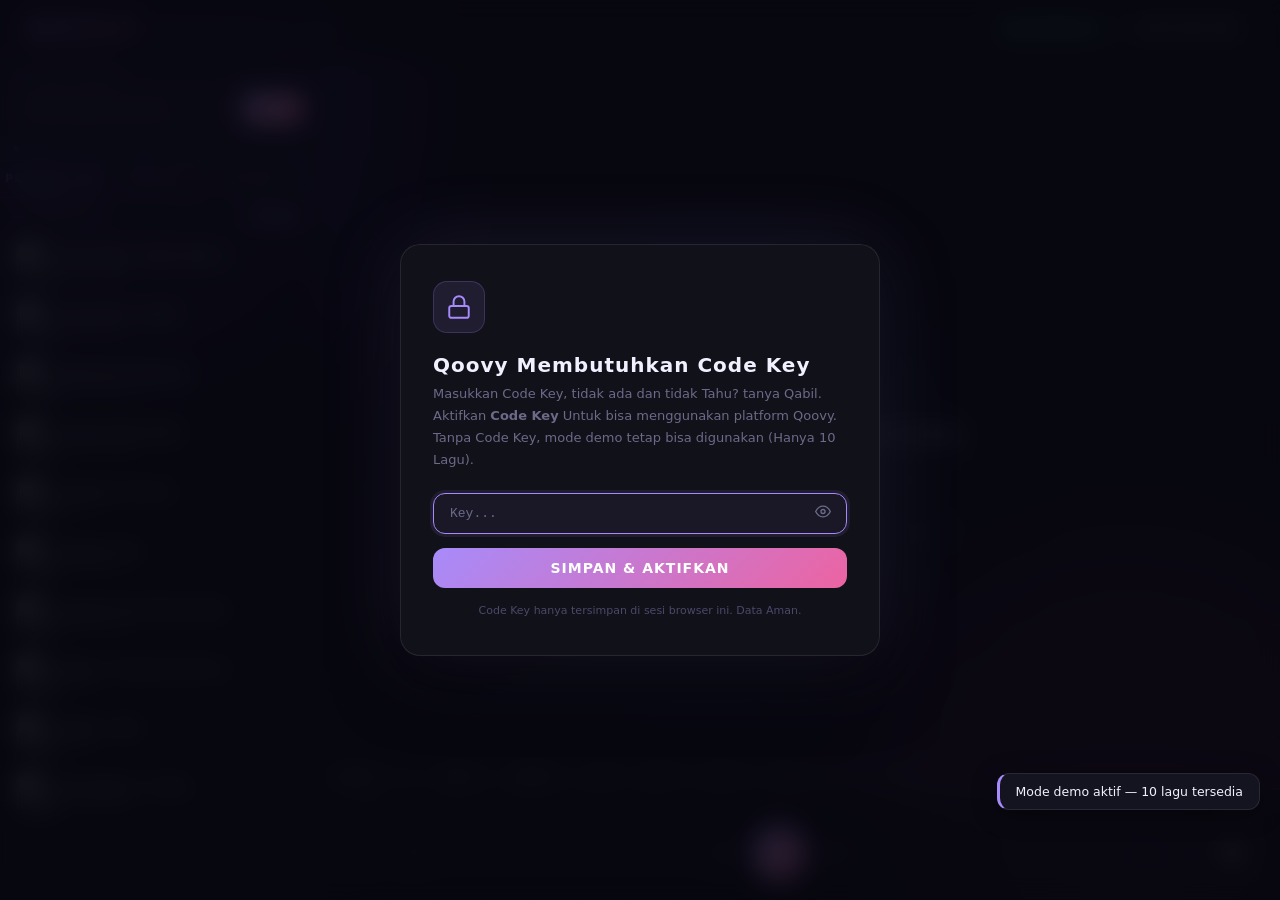
==== commit 1c3ee23c: "Back to" ====
--- a/index.html
+++ b/index.html
@@ -276,7 +276,7 @@
 
 /* SIDEBAR */
 .sidebar {
-  width:400px; min-width:400px;
+  width:320px; min-width:320px;
   display:flex; flex-direction:column; overflow:hidden;
   background:rgba(8,8,16,0.5);
   backdrop-filter:blur(20px);
@@ -573,53 +573,6 @@
 }
 .btn-refresh-song:active { transform:scale(0.98); }
 .btn-refresh-song svg { width:13px; height:13px; flex-shrink:0; }
-
-/* SLEEP TIMER */
-#sleep-timer-bar {
-  display:none; align-items:center; gap:8px;
-  background:rgba(167,139,250,0.06); border-bottom:1px solid rgba(167,139,250,0.15);
-  padding:6px 20px; font-size:11px; color:var(--accent); font-weight:600; letter-spacing:0.5px;
-  position:relative; z-index:20; flex-shrink:0;
-}
-#sleep-timer-bar.show { display:flex; }
-.sleep-dot { width:7px; height:7px; border-radius:50%; background:var(--accent); flex-shrink:0; animation:pulse-accent 2s ease-in-out infinite; }
-@keyframes pulse-accent { 0%,100%{opacity:1;}50%{opacity:0.3;} }
-.btn-cancel-sleep { margin-left:auto; background:none; border:1px solid rgba(167,139,250,0.3); color:var(--accent); border-radius:6px; font-size:10px; font-weight:700; padding:2px 9px; cursor:pointer; text-transform:uppercase; transition:all 0.2s; }
-.btn-cancel-sleep:hover { background:rgba(167,139,250,0.1); }
-
-/* SLEEP TIMER MODAL */
-#sleep-modal-backdrop { display:none; position:fixed; inset:0; z-index:200; background:rgba(8,8,16,0.85); backdrop-filter:blur(12px); align-items:center; justify-content:center; }
-#sleep-modal-backdrop.show { display:flex; }
-.sleep-modal { background:rgba(18,18,28,0.97); border:1px solid var(--glass-border); border-radius:20px; padding:28px 28px; width:100%; max-width:340px; box-shadow:0 0 60px rgba(167,139,250,0.12), 0 16px 48px rgba(0,0,0,0.6); animation:modal-in 0.3s cubic-bezier(0.34,1.56,0.64,1); }
-.sleep-modal-title { font-size:16px; font-weight:800; letter-spacing:1px; margin-bottom:16px; display:flex; align-items:center; gap:8px; }
-.sleep-options { display:grid; grid-template-columns:1fr 1fr; gap:8px; margin-bottom:10px; }
-.btn-sleep-opt { background:var(--glass); border:1px solid var(--glass-border); border-radius:10px; color:var(--text); font-size:12px; font-weight:700; padding:11px 10px; cursor:pointer; transition:all 0.2s; text-align:center; letter-spacing:0.5px; }
-.btn-sleep-opt:hover { background:rgba(167,139,250,0.1); border-color:var(--accent); color:var(--accent); }
-.btn-sleep-cancel { width:100%; margin-top:8px; background:none; border:1px solid var(--glass-border); border-radius:10px; color:var(--muted); font-size:12px; font-weight:600; padding:10px; cursor:pointer; transition:all 0.2s; }
-.btn-sleep-cancel:hover { color:var(--text); }
-
-/* FAVORITES */
-.btn-fav {
-  background:none; border:none; color:var(--muted2); cursor:pointer;
-  width:22px; height:22px; border-radius:6px; display:flex;
-  align-items:center; justify-content:center; transition:all 0.15s; flex-shrink:0;
-}
-.btn-fav.active { color:#f87171; }
-.btn-fav:hover { color:#f87171; background:rgba(248,113,113,0.1); }
-
-/* FAV TAB BADGE */
-.fav-badge { background:rgba(248,113,113,0.15); border-color:rgba(248,113,113,0.3); color:#f87171; }
-
-/* SLEEP BTN IN HEADER */
-.sleep-btn {
-  display:flex; align-items:center; gap:6px;
-  background:var(--glass); border:1px solid var(--glass-border);
-  color:var(--muted); padding:7px 12px; border-radius:10px;
-  font-size:11px; cursor:pointer; letter-spacing:1px; transition:all 0.2s;
-  backdrop-filter:blur(10px); -webkit-backdrop-filter:blur(10px);
-}
-.sleep-btn:hover { color:var(--accent); border-color:var(--accent); background:rgba(167,139,250,0.08); }
-.sleep-btn.active { color:var(--accent); border-color:rgba(167,139,250,0.4); background:rgba(167,139,250,0.08); }
 
 /* VIDEO LOADING */
 .vid-loading { display:none; position:absolute; inset:0; background:rgba(8,8,16,0.7); align-items:center; justify-content:center; border-radius:18px; z-index:10; backdrop-filter:blur(4px); -webkit-backdrop-filter:blur(4px); }
@@ -891,29 +844,6 @@
   <button class="btn-update-now" id="btn-update-now">Perbarui Sekarang</button>
 </div>
 
-<!-- ═══ SLEEP TIMER BAR ═══ -->
-<div id="sleep-timer-bar">
-  <span class="sleep-dot"></span>
-  <span id="sleep-timer-text">Sleep timer aktif</span>
-  <button class="btn-cancel-sleep" onclick="cancelSleepTimer()">Batal</button>
-</div>
-
-<!-- ═══ SLEEP TIMER MODAL ═══ -->
-<div id="sleep-modal-backdrop" onclick="if(event.target===this)closeSleepModal()">
-  <div class="sleep-modal">
-    <div class="sleep-modal-title">🌙 Sleep Timer</div>
-    <div class="sleep-options">
-      <button class="btn-sleep-opt" onclick="setSleepTimer(15)">15 menit</button>
-      <button class="btn-sleep-opt" onclick="setSleepTimer(30)">30 menit</button>
-      <button class="btn-sleep-opt" onclick="setSleepTimer(45)">45 menit</button>
-      <button class="btn-sleep-opt" onclick="setSleepTimer(60)">1 jam</button>
-      <button class="btn-sleep-opt" onclick="setSleepTimer(90)">1.5 jam</button>
-      <button class="btn-sleep-opt" onclick="setSleepTimerAfterTrack()">Habis lagu ini</button>
-    </div>
-    <button class="btn-sleep-cancel" onclick="closeSleepModal()">Batal</button>
-  </div>
-</div>
-
 <div class="mobile-sheet-overlay" id="mobile-sheet-overlay" onclick="closeMobilePlaylist()"></div>
 
 <header>
@@ -922,9 +852,6 @@
     <span class="logo-sub">Music Streaming by Qabil</span>
   </div>
   <div class="header-right">
-    <button class="sleep-btn" id="sleep-btn" onclick="openSleepModal()" title="Sleep Timer">
-      🌙
-    </button>
     <button class="adb-badge" id="adb-badge" onclick="toggleAdBlock()">
       <span class="adb-dot"></span>
       <span id="adb-label">AD-FREE ON</span>
@@ -967,9 +894,6 @@
       </button>
       <button class="tab-btn" id="tab-history" onclick="switchTab('history')">
         History <span class="tab-badge hist-badge" id="badge-history">0</span>
-      </button>
-      <button class="tab-btn" id="tab-favorites" onclick="switchTab('favorites')">
-        ♥ Fav <span class="tab-badge fav-badge" id="badge-favorites">0</span>
       </button>
     </div>
 
@@ -1027,25 +951,6 @@
           </div>
           <div class="empty-title">Belum ada riwayat</div>
           <div class="empty-sub">Lagu yang diputar akan muncul di sini</div>
-        </div>
-      </div>
-    </div>
-
-    <!-- FAVORITES TAB -->
-    <div class="tab-panel" id="panel-favorites">
-      <div class="history-head">
-        <div class="history-head-title" style="color:#f87171">♥ Favorit</div>
-        <button class="btn-hist-clear" onclick="clearFavorites()">Hapus Semua</button>
-      </div>
-      <div class="track-list" id="favorites-list">
-        <div class="empty-wrap">
-          <div class="empty-icon-wrap">
-            <svg width="26" height="26" viewBox="0 0 24 24" fill="none" stroke="currentColor" stroke-width="1.5" stroke-linecap="round" stroke-linejoin="round">
-              <path d="M20.84 4.61a5.5 5.5 0 0 0-7.78 0L12 5.67l-1.06-1.06a5.5 5.5 0 0 0-7.78 7.78l1.06 1.06L12 21.23l7.78-7.78 1.06-1.06a5.5 5.5 0 0 0 0-7.78z"/>
-            </svg>
-          </div>
-          <div class="empty-title">Belum ada favorit</div>
-          <div class="empty-sub">Tekan ♥ pada lagu untuk menyimpan favorit</div>
         </div>
       </div>
     </div>
@@ -1219,7 +1124,7 @@
       <button class="btn-confirm" onclick="saveApiKey()">Simpan &amp; Aktifkan</button>
       <button class="btn-cancel" id="btn-modal-cancel" onclick="closeModal()">Batal</button>
     </div>
-    <div class="modal-note">Code Key tersimpan di browser ini secara permanen. Data Aman & Lokal.</div>
+    <div class="modal-note">Code Key hanya tersimpan di sesi browser ini. Data Aman.</div>
   </div>
 </div>
 
@@ -1383,8 +1288,6 @@
 // ═══════════════════════════════════════════
 var LS_SEARCH_HIST = 'qoovy_search_history';
 var LS_PLAY_HIST   = 'qoovy_play_history';
-var LS_API_KEY     = 'qoovy_api_key';
-var LS_FAVORITES   = 'qoovy_favorites';
 
 // ═══════════════════════════════════════════
 //  STATE
@@ -1417,9 +1320,6 @@
 var corsProxyIdx = 0;
 var mobilePlaylistOpen = false;
 var activeTab = 'playlist';
-var favorites = [];
-var sleepTimer = null;
-var sleepAfterTrack = false;
 
 // ═══════════════════════════════════════════
 //  LOAD FROM LOCALSTORAGE
@@ -1427,25 +1327,20 @@
 function loadFromStorage() {
   try { var sh = localStorage.getItem(LS_SEARCH_HIST); if (sh) searchHistory = JSON.parse(sh); } catch(e) { searchHistory = []; }
   try { var ph = localStorage.getItem(LS_PLAY_HIST); if (ph) playHistory = JSON.parse(ph); } catch(e) { playHistory = []; }
-  try { var fv = localStorage.getItem(LS_FAVORITES); if (fv) favorites = JSON.parse(fv); } catch(e) { favorites = []; }
-  try { var ak = localStorage.getItem(LS_API_KEY); if (ak) { API_KEY = ak; } } catch(e) {}
   updateHistoryBadge();
-  updateFavoritesBadge();
 }
 function saveSearchHistory() { try { localStorage.setItem(LS_SEARCH_HIST, JSON.stringify(searchHistory)); } catch(e) {} }
 function savePlayHistory() { try { localStorage.setItem(LS_PLAY_HIST, JSON.stringify(playHistory)); } catch(e) {} }
-function saveFavorites() { try { localStorage.setItem(LS_FAVORITES, JSON.stringify(favorites)); } catch(e) {} }
 
 // ═══════════════════════════════════════════
 //  TABS
 // ═══════════════════════════════════════════
 function switchTab(tab) {
   activeTab = tab;
-  ['playlist','queue','history','favorites'].forEach(function(t) {
+  ['playlist','queue','history'].forEach(function(t) {
     document.getElementById('tab-'+t).classList.toggle('active', t===tab);
     document.getElementById('panel-'+t).classList.toggle('active', t===tab);
   });
-  if(tab==='favorites') renderFavoritesList();
 }
 
 // ═══════════════════════════════════════════
@@ -1584,7 +1479,7 @@
 function buildIframeSrc(videoId,autoplay){
   var origin=window.location.origin||'http://localhost';
   var auto=autoplay?1:0;
-  return 'https://www.youtube-nocookie.com/embed/'+videoId+'?autoplay='+auto+'&enablejsapi=1&controls=0&modestbranding=1&rel=0&iv_load_policy=3&playsinline=1&cc_load_policy=0&origin='+encodeURIComponent(origin)+'&fs=0&hl=id&color=white&disablekb=1&widget_referrer='+encodeURIComponent(origin)+'&host=https://www.youtube-nocookie.com';
+  return 'https://www.youtube-nocookie.com/embed/'+videoId+'?autoplay='+auto+'&enablejsapi=1&controls=0&modestbranding=1&rel=0&iv_load_policy=3&playsinline=1&cc_load_policy=0&origin='+encodeURIComponent(origin)+'&fs=0&hl=id&color=white';
 }
 function ytCmd(func,args){var iframe=document.getElementById('yt-iframe');if(!iframe||!iframe.contentWindow) return;try{iframe.contentWindow.postMessage(JSON.stringify({event:'command',func:func,args:args||[]}),'*');}catch(e){}}
 window.addEventListener('message',function(e){
@@ -1607,7 +1502,6 @@
   else if(state===-1||state===5){hideLdr();}
 }
 function handleTrackEnd(){
-  if(sleepAfterTrack){executeSleepStop();return;}
   if(repeatMode===2){reloadCurrentTrack();return;}
   if(musicQueue.length>0){
     var nextFromQ=musicQueue.shift();renderQueueList();updateQueueBadge();
@@ -1619,7 +1513,7 @@
   }
   nextTrack();
 }
-function startInfoRequests(){stopInfoRequests();infoRequestTimer=setInterval(function(){ytCmd('getVideoData',[]);var iframe=document.getElementById('yt-iframe');if(iframe&&iframe.contentWindow){try{iframe.contentWindow.postMessage(JSON.stringify({event:'listening',id:1,channel:'widget'}),'*');}catch(e){}}},500);}
+function startInfoRequests(){stopInfoRequests();infoRequestTimer=setInterval(function(){ytCmd('getVideoData',[]);var iframe=document.getElementById('yt-iframe');if(iframe&&iframe.contentWindow){try{iframe.contentWindow.postMessage(JSON.stringify({event:'listening',id:1,channel:'widget'}),'*');}catch(e){}}},1500);}
 function stopInfoRequests(){if(infoRequestTimer){clearInterval(infoRequestTimer);infoRequestTimer=null;}}
 
 // ═══════════════════════════════════════════
@@ -1633,263 +1527,18 @@
 function seekTo(e){var rect=document.getElementById('prog-track').getBoundingClientRect();var clientX=e.touches?e.touches[0].clientX:e.clientX;var pct=Math.max(0,Math.min(1,(clientX-rect.left)/rect.width));var seekSec=pct*(simDur||300);simCur=seekSec;ytCmd('seekTo',[seekSec,true]);updateProgressUI();}
 
 // ═══════════════════════════════════════════
-//  EXTREME AD BLOCKER — MULTI-LAYER v3
-// ═══════════════════════════════════════════
-
-// Layer 1: Known YouTube ad video IDs & patterns cache
-var adVideoCache = {};
-var adSkipAttempts = 0;
-var adDetectTimer = null;
-var adMutedForAd = false;
-var adBlockStats = { blocked: 0, skipped: 0, muted: 0 };
-var lastKnownVideoId = null;
-var adDomObserver = null;
-
-// Layer 2: Ad URL/domain blocklist patterns
-var AD_PATTERNS = [
-  'doubleclick','googlesyndication','googleadservices','adservice',
-  'ad.youtube','pagead','adsense','tracking','analytics.google',
-  'youtube.com/api/stats/ads','s.youtube.com/api/stats/ads',
-  'youtubei.googleapis.com/youtubei/v1/log_event'
-];
-
-// Layer 3: Intercept XHR/fetch for ad requests (runs in main frame)
-(function patchNetworkRequests() {
-  var origFetch = window.fetch;
-  window.fetch = function(url) {
-    var u = String(typeof url === 'object' ? (url.url || '') : url);
-    for (var i = 0; i < AD_PATTERNS.length; i++) {
-      if (u.indexOf(AD_PATTERNS[i]) !== -1) {
-        return Promise.resolve(new Response('{}', { status: 200 }));
-      }
-    }
-    return origFetch.apply(this, arguments);
-  };
-  var origOpen = XMLHttpRequest.prototype.open;
-  XMLHttpRequest.prototype.open = function(method, url) {
-    var u = String(url || '');
-    for (var i = 0; i < AD_PATTERNS.length; i++) {
-      if (u.indexOf(AD_PATTERNS[i]) !== -1) {
-        this._blocked = true;
-        return;
-      }
-    }
-    return origOpen.apply(this, arguments);
-  };
-  var origSend = XMLHttpRequest.prototype.send;
-  XMLHttpRequest.prototype.send = function() {
-    if (this._blocked) return;
-    return origSend.apply(this, arguments);
-  };
-})();
-
-// Layer 4: Mute + skip ad immediately when ad state detected
-function muteForAd() {
-  if (!adMutedForAd) {
-    adMutedForAd = true;
-    ytCmd('mute', []);
-    adBlockStats.muted++;
-  }
-}
-function unmuteAfterAd() {
-  if (adMutedForAd) {
-    adMutedForAd = false;
-    if (!isMuted) { ytCmd('unMute', []); ytCmd('setVolume', [volLevel]); }
-  }
-}
-
-// Layer 5: Detect & skip ad via video ID mismatch + state
-function isAdVideoId(vid) {
-  if (!vid || !curIdx < 0 || !tracks[curIdx]) return false;
-  return vid !== tracks[curIdx].id;
-}
-
-function triggerAdOverlay() {
-  if (!adBlockEnabled) return;
-  isAdShowing = true;
-  adBlockStats.blocked++;
-  // INSTANT skip attempt: seek iframe to end, mute, then reload
-  muteForAd();
-  ytCmd('seekTo', [9999, true]);          // skip to end
-  ytCmd('stopVideo', []);
-  document.getElementById('ad-overlay').classList.add('show');
-  adCountVal = 3; // shorter countdown since we aggressively skip
-  document.getElementById('ad-countdown').textContent = adCountVal;
-  clearInterval(adCountdownTimer);
-  adCountdownTimer = setInterval(function() {
-    adCountVal--;
-    document.getElementById('ad-countdown').textContent = adCountVal;
-    if (adCountVal <= 0) {
-      clearInterval(adCountdownTimer);
-      hideAdOverlay();
-      // Force reload original track
-      if (curIdx >= 0) reloadCurrentTrack();
-    }
-  }, 800); // faster ticks
-}
-
-function hideAdOverlay() {
-  isAdShowing = false;
-  clearInterval(adCountdownTimer);
-  document.getElementById('ad-overlay').classList.remove('show');
-  unmuteAfterAd();
-  adSkipAttempts = 0;
-}
-
-function toggleAdBlock() {
-  adBlockEnabled = !adBlockEnabled;
-  var badge = document.getElementById('adb-badge');
-  var lbl = document.getElementById('adb-label');
-  var pill = document.getElementById('pill-adblock');
-  if (adBlockEnabled) {
-    badge.classList.remove('off'); lbl.textContent = 'AD-FREE ON';
-    pill.classList.remove('off'); pill.textContent = 'AdBlock ON';
-    toast('AdBlock EXTREME aktif 🛡️');
-    startGlobalAdDetect();
-  } else {
-    badge.classList.add('off'); lbl.textContent = 'AD-FREE OFF';
-    pill.classList.add('off'); pill.textContent = 'AdBlock OFF';
-    if (isAdShowing) hideAdOverlay();
-    unmuteAfterAd();
-    stopGlobalAdDetect();
-    toast('AdBlock dimatikan');
-  }
-}
-
-// Layer 6: Aggressive periodic global ad detector
-function startGlobalAdDetect() {
-  stopGlobalAdDetect();
-  adDetectTimer = setInterval(function() {
-    if (!adBlockEnabled) return;
-    var iframe = document.getElementById('yt-iframe');
-    if (!iframe || !iframe.contentWindow) return;
-    // Request current video data to detect ad video ID mismatch
-    try {
-      iframe.contentWindow.postMessage(JSON.stringify({
-        event: 'command', func: 'getVideoData', args: []
-      }), '*');
-      // Also request player state
-      iframe.contentWindow.postMessage(JSON.stringify({
-        event: 'command', func: 'getPlayerState', args: []
-      }), '*');
-    } catch(e) {}
-  }, 600); // check every 600ms
-}
-
-function stopGlobalAdDetect() {
-  if (adDetectTimer) { clearInterval(adDetectTimer); adDetectTimer = null; }
-}
-
-// Layer 7: Enhanced message listener — catches ad states
-var _origMsgHandler = null;
-window.addEventListener('message', function(e) {
-  if (!e.origin || e.origin.indexOf('youtube') === -1) return;
-  if (!adBlockEnabled) return;
-  try {
-    var data = typeof e.data === 'string' ? JSON.parse(e.data) : e.data;
-    if (!data) return;
-    // Detect ad via videoData video_id mismatch
-    if (data.event === 'infoDelivery' && data.info) {
-      var info = data.info;
-      // Video ID mismatch = ad playing
-      if (info.videoData && curIdx >= 0 && tracks[curIdx]) {
-        var playingId = info.videoData.video_id;
-        if (playingId && playingId !== tracks[curIdx].id) {
-          lastKnownVideoId = playingId;
-          if (!isAdShowing) { triggerAdOverlay(); }
-          else {
-            // Still in ad — keep trying to skip
-            adSkipAttempts++;
-            muteForAd();
-            ytCmd('seekTo', [9999, true]);
-            if (adSkipAttempts > 3) reloadCurrentTrack();
-          }
-        } else if (playingId && playingId === tracks[curIdx].id) {
-          if (isAdShowing) hideAdOverlay();
-        }
-      }
-      // Detect buffering/stuck while ad
-      if (info.playerState === 3 && isAdShowing) {
-        ytCmd('seekTo', [9999, true]);
-      }
-      // Detect ad via duration anomaly (ads usually < 30s and not our track)
-      if (info.duration && info.duration > 0 && info.duration < 31 && isPlaying && !isAdShowing) {
-        if (curIdx >= 0) {
-          // Short clip playing — likely ad
-          muteForAd();
-          ytCmd('seekTo', [info.duration, true]);
-          setTimeout(function() { unmuteAfterAd(); }, 1500);
-        }
-      }
-    }
-    // Detect ad via player quality labels (ads often have special markers)
-    if (data.event === 'onStateChange') {
-      if (data.info === 3 && isAdShowing) {
-        // Buffering during ad — force skip
-        setTimeout(function() { ytCmd('seekTo', [9999, true]); }, 300);
-      }
-    }
-  } catch(e2) {}
-});
-
-// Layer 8: CSS injection — hide ALL YouTube ad UI elements in iframe
-function injectAdBlockerCSS() {
-  var styleId = 'qoovy-adblock-css';
-  if (document.getElementById(styleId)) return;
-  var style = document.createElement('style');
-  style.id = styleId;
-  style.textContent = [
-    '.ytp-ad-module', '.ytp-ad-overlay-container', '.ytp-ad-player-overlay',
-    '.ytp-ad-progress', '.ytp-ad-skip-button-container', '.ytp-ad-text',
-    '.ytp-ad-badge', '.ad-showing .ytp-pause-overlay', '.video-ads',
-    '.ytp-ad-image-overlay', '.ytp-suggested-action', '.ytp-ad-action-interstitial',
-    '.ad-container', '#player-ads', '.ytd-banner-promo-renderer',
-    '.ytd-ad-slot-renderer', '.ytd-promoted-sparkles-web-renderer',
-    'ytd-display-ad-renderer', 'ytd-compact-promoted-video-renderer'
-  ].join(',') + ' { display:none !important; visibility:hidden !important; opacity:0 !important; pointer-events:none !important; }';
-  document.head.appendChild(style);
-}
-injectAdBlockerCSS();
-
-// Layer 9: MutationObserver on body to re-inject if removed
-(function watchAdBlockerCSS() {
-  var mo = new MutationObserver(function() { injectAdBlockerCSS(); });
-  mo.observe(document.head, { childList: true });
-})();
-
-// Layer 10: Ad watch (original improved with faster reaction)
-function startAdWatch(videoId) {
-  stopAdWatch();
-  if (!adBlockEnabled) return;
-  startGlobalAdDetect();
-  var checks = 0;
-  adWatchTimer = setInterval(function() {
-    checks++;
-    if (!adBlockEnabled) { stopAdWatch(); return; }
-    // If not playing within 2s of track load → likely ad/preroll, force reload
-    if (checks === 2 && !isPlaying) {
-      muteForAd();
-      ytCmd('seekTo', [9999, true]);
-      ytCmd('stopVideo', []);
-      setTimeout(function() {
-        if (curIdx >= 0 && !isPlaying) {
-          unmuteAfterAd();
-          reloadCurrentTrack();
-        }
-      }, 400);
-    }
-    // Secondary check at 4s
-    if (checks === 4 && !isPlaying) {
-      reloadCurrentTrack();
-    }
-    if (checks > 8) stopAdWatch();
-  }, 1000);
-}
-
-// Init on page load
-window.addEventListener('load', function() {
-  if (adBlockEnabled) startGlobalAdDetect();
-});
+//  AD BLOCKER
+// ═══════════════════════════════════════════
+function triggerAdOverlay(){if(!adBlockEnabled) return;isAdShowing=true;document.getElementById('ad-overlay').classList.add('show');adCountVal=5;document.getElementById('ad-countdown').textContent=adCountVal;clearInterval(adCountdownTimer);adCountdownTimer=setInterval(function(){adCountVal--;document.getElementById('ad-countdown').textContent=adCountVal;if(adCountVal<=0){clearInterval(adCountdownTimer);hideAdOverlay();}},1000);}
+
+function hideAdOverlay(){isAdShowing=false;clearInterval(adCountdownTimer);document.getElementById('ad-overlay').classList.remove('show');}
+function toggleAdBlock(){
+  adBlockEnabled=!adBlockEnabled;
+  var badge=document.getElementById('adb-badge');var lbl=document.getElementById('adb-label');var pill=document.getElementById('pill-adblock');
+  if(adBlockEnabled){badge.classList.remove('off');lbl.textContent='AD-FREE ON';pill.classList.remove('off');pill.textContent='AdBlock ON';toast('AdBlock aktif');}
+  else{badge.classList.add('off');lbl.textContent='AD-FREE OFF';pill.classList.add('off');pill.textContent='AdBlock OFF';if(isAdShowing) hideAdOverlay();toast('AdBlock dimatikan');}
+}
+function startAdWatch(videoId){stopAdWatch();if(!adBlockEnabled) return;var checks=0;adWatchTimer=setInterval(function(){checks++;if(checks===2&&adBlockEnabled&&!isPlaying){ytCmd('cancelPlayback',[]);setTimeout(function(){if(curIdx>=0&&!isPlaying) reloadCurrentTrack();},500);}if(checks>6) stopAdWatch();},2000);}
 function stopAdWatch(){if(adWatchTimer){clearInterval(adWatchTimer);adWatchTimer=null;}}
 
 // ═══════════════════════════════════════════
@@ -1970,108 +1619,6 @@
 function toggleMute(){isMuted=!isMuted;if(isMuted) ytCmd('mute',[]);else{ytCmd('unMute',[]);ytCmd('setVolume',[volLevel]);}document.getElementById('ico-vol').style.display=isMuted?'none':'block';document.getElementById('ico-mute').style.display=isMuted?'block':'none';}
 
 // ═══════════════════════════════════════════
-//  FAVORITES
-// ═══════════════════════════════════════════
-function isFavorite(id){return favorites.some(function(f){return f.id===id;});}
-function toggleFavorite(track,btn){
-  if(isFavorite(track.id)){
-    favorites=favorites.filter(function(f){return f.id!==track.id;});
-    if(btn){btn.classList.remove('active');btn.title='Tambah ke Favorit';}
-    toast('Dihapus dari favorit');
-  } else {
-    favorites.unshift(track);
-    if(btn){btn.classList.add('active');btn.title='Hapus dari Favorit';}
-    toast('♥ Ditambahkan ke favorit!');
-  }
-  saveFavorites();
-  updateFavoritesBadge();
-  if(activeTab==='favorites') renderFavoritesList();
-}
-function updateFavoritesBadge(){
-  var el=document.getElementById('badge-favorites');
-  if(el) el.textContent=favorites.length;
-}
-function renderFavoritesList(){
-  var el=document.getElementById('favorites-list');
-  if(!el) return;
-  if(!favorites.length){
-    el.innerHTML='<div class="empty-wrap"><div class="empty-icon-wrap"><svg width="26" height="26" viewBox="0 0 24 24" fill="none" stroke="currentColor" stroke-width="1.5" stroke-linecap="round" stroke-linejoin="round"><path d="M20.84 4.61a5.5 5.5 0 0 0-7.78 0L12 5.67l-1.06-1.06a5.5 5.5 0 0 0-7.78 7.78l1.06 1.06L12 21.23l7.78-7.78 1.06-1.06a5.5 5.5 0 0 0 0-7.78z"/></svg></div><div class="empty-title">Belum ada favorit</div><div class="empty-sub">Tekan ♥ pada lagu untuk menyimpan favorit</div></div>';
-    return;
-  }
-  var html=favorites.map(function(t,i){
-    return '<div class="hist-item" onclick="playFavorite(\''+esc(t.id)+'\')">'
-      +'<img class="track-thumb" src="'+esc(t.thumb)+'" alt="" onerror="this.style.background=\'#2a2a3a\'" loading="lazy" style="width:34px;height:34px;border-radius:6px;object-fit:cover;flex-shrink:0"/>'
-      +'<div class="track-info" style="flex:1;min-width:0"><div class="track-title" style="font-size:12px">'+esc(t.title)+'</div><div class="track-ch" style="font-size:11px">'+esc(t.ch)+'</div></div>'
-      +'<button class="btn-fav active" onclick="event.stopPropagation();removeFavoriteById(\''+esc(t.id)+'\')" title="Hapus dari Favorit"><svg width="13" height="13" viewBox="0 0 24 24" fill="currentColor"><path d="M20.84 4.61a5.5 5.5 0 0 0-7.78 0L12 5.67l-1.06-1.06a5.5 5.5 0 0 0-7.78 7.78l1.06 1.06L12 21.23l7.78-7.78 1.06-1.06a5.5 5.5 0 0 0 0-7.78z"/></svg></button>'
-      +'</div>';
-  }).join('');
-  el.innerHTML=html;
-}
-function playFavorite(id){
-  var ftrack=favorites.find(function(f){return f.id===id;});
-  if(!ftrack) return;
-  var idx=tracks.findIndex(function(t){return t.id===id;});
-  if(idx!==-1){playTrack(idx);}
-  else{tracks.unshift(ftrack);renderTracks();playTrack(0);}
-  switchTab('playlist');
-}
-function removeFavoriteById(id){
-  favorites=favorites.filter(function(f){return f.id!==id;});
-  saveFavorites();updateFavoritesBadge();renderFavoritesList();toast('Dihapus dari favorit');
-}
-function clearFavorites(){favorites=[];saveFavorites();updateFavoritesBadge();renderFavoritesList();}
-
-// ═══════════════════════════════════════════
-//  SLEEP TIMER
-// ═══════════════════════════════════════════
-var sleepTimerEnd = 0;
-var sleepTimerInterval = null;
-function openSleepModal(){document.getElementById('sleep-modal-backdrop').classList.add('show');}
-function closeSleepModal(){document.getElementById('sleep-modal-backdrop').classList.remove('show');}
-function setSleepTimer(minutes){
-  closeSleepModal();
-  cancelSleepTimer();
-  sleepAfterTrack=false;
-  sleepTimerEnd=Date.now()+minutes*60000;
-  document.getElementById('sleep-timer-bar').classList.add('show');
-  document.getElementById('sleep-btn').classList.add('active');
-  updateSleepTimerText();
-  sleepTimerInterval=setInterval(function(){
-    if(Date.now()>=sleepTimerEnd){
-      executeSleepStop();
-    } else {
-      updateSleepTimerText();
-    }
-  },5000);
-  toast('🌙 Sleep timer: '+minutes+' menit');
-}
-function setSleepTimerAfterTrack(){
-  closeSleepModal();
-  cancelSleepTimer();
-  sleepAfterTrack=true;
-  document.getElementById('sleep-timer-bar').classList.add('show');
-  document.getElementById('sleep-timer-text').textContent='Berhenti setelah lagu ini selesai';
-  document.getElementById('sleep-btn').classList.add('active');
-  toast('🌙 Berhenti setelah lagu ini');
-}
-function updateSleepTimerText(){
-  var rem=Math.max(0,Math.ceil((sleepTimerEnd-Date.now())/60000));
-  document.getElementById('sleep-timer-text').textContent='Sleep timer: '+rem+' menit lagi';
-}
-function cancelSleepTimer(){
-  sleepAfterTrack=false;
-  sleepTimerEnd=0;
-  if(sleepTimerInterval){clearInterval(sleepTimerInterval);sleepTimerInterval=null;}
-  document.getElementById('sleep-timer-bar').classList.remove('show');
-  document.getElementById('sleep-btn').classList.remove('active');
-}
-function executeSleepStop(){
-  cancelSleepTimer();
-  if(isPlaying){ytCmd('pauseVideo',[]);setPlayState(false);stopProgTimer();}
-  toast('🌙 Sleep timer: musik dihentikan. Selamat istirahat!');
-}
-
-// ═══════════════════════════════════════════
 //  KEYBOARD SHORTCUTS
 // ═══════════════════════════════════════════
 document.addEventListener('keydown',function(e){
@@ -2141,14 +1688,10 @@
   document.getElementById('track-badge').textContent=n+' lagu';
   document.getElementById('badge-playlist').textContent=n;
   var html=tracks.map(function(t,i){
-    var fav=isFavorite(t.id);
     return '<div class="track-item'+(i===curIdx?' active':'')+'" id="ti-'+i+'" onclick="playTrack('+i+')">'
       +'<img class="track-thumb" src="'+esc(t.thumb)+'" alt="" onerror="this.style.background=\'#2a2a3a\'" loading="lazy"/>'
       +'<div class="track-info"><div class="track-title">'+esc(t.title)+'</div><div class="track-ch">'+esc(t.ch)+'</div></div>'
-      +'<div class="track-right"><div class="track-actions">'
-      +'<button class="btn-fav'+(fav?' active':'')+'" onclick="event.stopPropagation();toggleFavorite(tracks['+i+'],this)" title="'+(fav?'Hapus dari Favorit':'Tambah ke Favorit')+'"><svg width="12" height="12" viewBox="0 0 24 24" fill="'+(fav?'currentColor':'none')+'" stroke="currentColor" stroke-width="2"><path d="M20.84 4.61a5.5 5.5 0 0 0-7.78 0L12 5.67l-1.06-1.06a5.5 5.5 0 0 0-7.78 7.78l1.06 1.06L12 21.23l7.78-7.78 1.06-1.06a5.5 5.5 0 0 0 0-7.78z"/></svg></button>'
-      +'<button class="btn-queue-add" onclick="event.stopPropagation();addToQueue(tracks['+i+'])" title="Tambah ke antrean"><svg width="11" height="11" viewBox="0 0 24 24" fill="none" stroke="currentColor" stroke-width="2.5" stroke-linecap="round"><line x1="12" y1="5" x2="12" y2="19"/><line x1="5" y1="12" x2="19" y2="12"/></svg></button>'
-      +'</div>'
+      +'<div class="track-right"><div class="track-actions"><button class="btn-queue-add" onclick="event.stopPropagation();addToQueue(tracks['+i+'])" title="Tambah ke antrean"><svg width="11" height="11" viewBox="0 0 24 24" fill="none" stroke="currentColor" stroke-width="2.5" stroke-linecap="round"><line x1="12" y1="5" x2="12" y2="19"/><line x1="5" y1="12" x2="19" y2="12"/></svg></button></div>'
       +'<div class="track-idx">'+(i+1)+'</div>'
       +'<div class="wave-bars"><div class="wave-bar"></div><div class="wave-bar"></div><div class="wave-bar"></div></div>'
       +'</div></div>';
@@ -2170,15 +1713,9 @@
 //  API KEY MODAL
 // ═══════════════════════════════════════════
 var firstOpen=true;
-function openModal(first){
-  firstOpen=!!first;
-  document.getElementById('btn-modal-cancel').style.display=first?'none':'block';
-  document.getElementById('api-key-input').value=API_KEY||'';
-  document.getElementById('modal-backdrop').classList.add('show');
-  setTimeout(function(){document.getElementById('api-key-input').focus();},200);
-}
+function openModal(first){firstOpen=!!first;document.getElementById('btn-modal-cancel').style.display=first?'none':'block';document.getElementById('api-key-input').value=API_KEY||'';document.getElementById('modal-backdrop').classList.add('show');setTimeout(function(){document.getElementById('api-key-input').focus();},200);}
 function closeModal(){document.getElementById('modal-backdrop').classList.remove('show');}
-function saveApiKey(){var val=document.getElementById('api-key-input').value.trim();API_KEY=val;try{if(val){localStorage.setItem(LS_API_KEY,val);}else{localStorage.removeItem(LS_API_KEY);}}catch(e){}updateApiStatus();closeModal();corsProxyIdx=0;if(val){toast('Code Key tersimpan permanen!');setModeText('Qoovy Key aktif');}else{toast('Mode demo aktif.');setModeText('Mode demo — masukkan Code Key untuk pencarian nyata');}}
+function saveApiKey(){var val=document.getElementById('api-key-input').value.trim();API_KEY=val;updateApiStatus();closeModal();corsProxyIdx=0;if(val){toast('Code Key tersimpan!');setModeText('Qoovy Key aktif');}else{toast('Mode demo aktif.');setModeText('Mode demo — masukkan Code Key untuk pencarian nyata');}}
 function updateApiStatus(){var dot=document.getElementById('status-dot');var lbl=document.getElementById('api-btn-label');if(API_KEY){dot.classList.add('active');lbl.textContent='Key: ***'+API_KEY.slice(-4);}else{dot.classList.remove('active');lbl.textContent='SET API KEY';}}
 function toggleKeyVis(){var inp=document.getElementById('api-key-input');var isPass=inp.type==='password';inp.type=isPass?'text':'password';document.getElementById('eye-open').style.display=isPass?'none':'block';document.getElementById('eye-closed').style.display=isPass?'block':'none';}
 document.getElementById('modal-backdrop').addEventListener('click',function(e){if(e.target===this&&!firstOpen) closeModal();});
@@ -2205,13 +1742,7 @@
   showDemoPlaylist('demo');
   renderHistoryList();
   renderQueueList();
-  if(API_KEY){
-    updateApiStatus();
-    setModeText('Qoovy Key aktif — siap mencari musik');
-    toast('Selamat datang kembali! Code Key tersimpan ✓');
-  } else {
-    setTimeout(function(){openModal(true);},500);
-  }
+  setTimeout(function(){openModal(true);},500);
 });
 </script>
 </body>
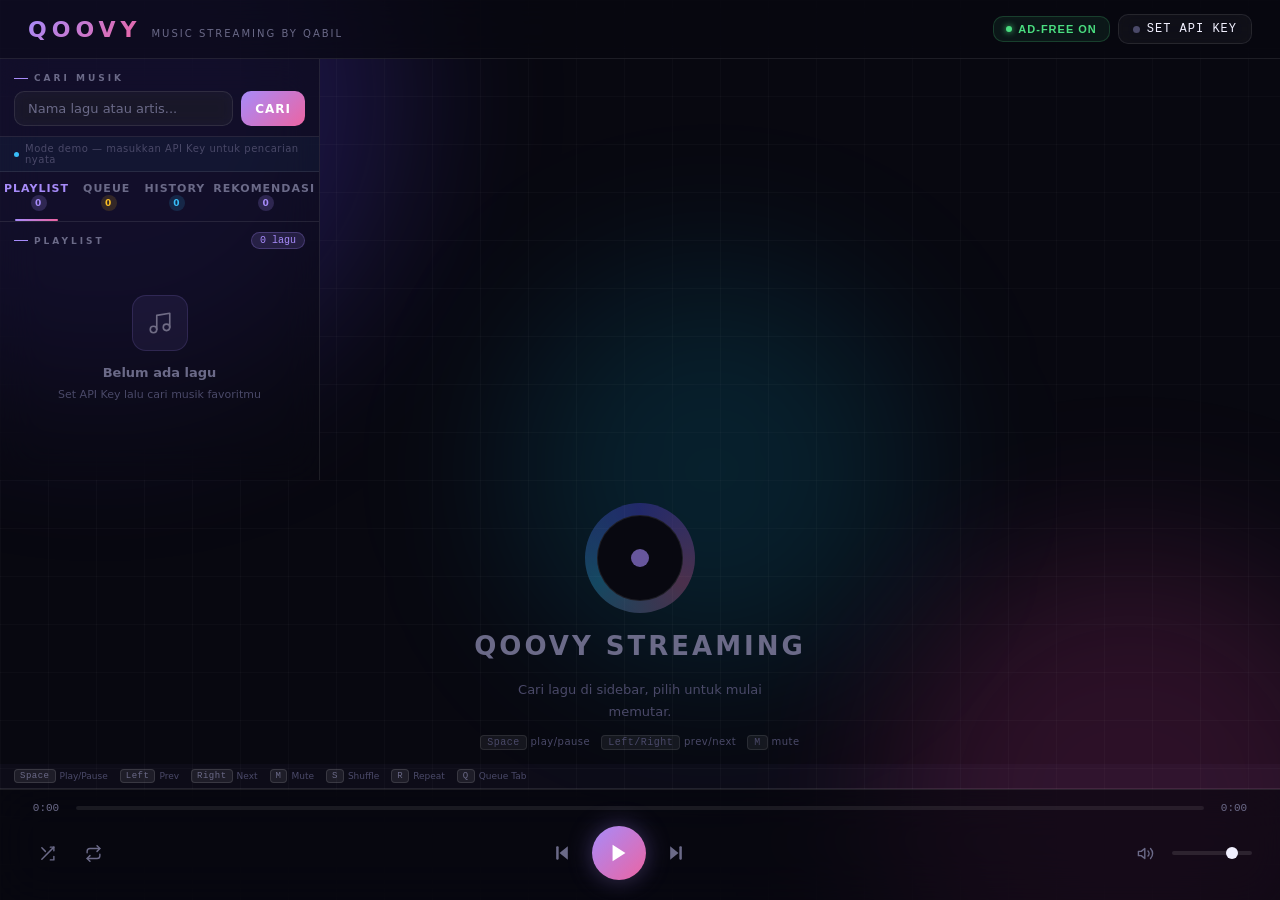
==== commit 818bd77a: "Adding Recommendation" ====
--- a/index.html
+++ b/index.html
@@ -348,7 +348,33 @@
 .sh-clear-row:hover { background:rgba(167,139,250,0.06); }
 
 /* SIDEBAR TABS */
-.sidebar-tabs { display:flex; border-bottom:1px solid var(--glass-border); flex-shrink:0; }
+.sidebar-tabs {
+  display: flex;
+  border-bottom: 1px solid var(--glass-border);
+  flex-shrink: 0;
+  overflow-x: auto;
+  overflow-y: hidden;
+  scrollbar-width: none;
+  -ms-overflow-style: none;
+  scroll-behavior: smooth;
+}
+.sidebar-tabs::-webkit-scrollbar { display: none; }
+.sidebar-tabs .tab-btn { flex-shrink: 0; }
+
+/* Recommendation panel */
+.rec-head { display:flex; align-items:center; justify-content:space-between; padding:10px 14px 6px; }
+.rec-head-title { font-size:10px; letter-spacing:2px; color:#a78bfa; text-transform:uppercase; font-weight:700; }
+.rec-loading { display:flex; flex-direction:column; align-items:center; gap:8px; padding:28px 0; color:var(--muted); font-size:11px; }
+.rec-item { display:flex; align-items:center; gap:9px; padding:7px 14px; cursor:pointer; transition:background 0.15s; border-radius:0; }
+.rec-item:hover { background:var(--glass-hover); }
+.rec-thumb { width:38px; height:38px; border-radius:6px; object-fit:cover; flex-shrink:0; background:#2a2a3a; }
+.rec-info { flex:1; min-width:0; }
+.rec-title { font-size:11.5px; font-weight:500; color:var(--text); white-space:nowrap; overflow:hidden; text-overflow:ellipsis; }
+.rec-ch { font-size:10px; color:var(--muted); white-space:nowrap; overflow:hidden; text-overflow:ellipsis; margin-top:1px; }
+.btn-rec-add { width:26px; height:26px; border-radius:50%; flex-shrink:0; background:rgba(167,139,250,0.08); border:none; cursor:pointer; display:flex; align-items:center; justify-content:center; color:var(--muted); transition:color 0.15s, background 0.15s; }
+.btn-rec-add:hover { color:#a78bfa; background:rgba(167,139,250,0.18); }
+.rec-empty { display:flex; flex-direction:column; align-items:center; gap:6px; padding:32px 16px; color:var(--muted); font-size:11px; text-align:center; }
+.rec-source-label { font-size:9.5px; color:var(--muted); letter-spacing:0.08em; padding:4px 14px 8px; opacity:0.6; }
 .tab-btn {
   flex:1; background:none; border:none; color:var(--muted);
   font-family:inherit; font-size:11px; font-weight:600; letter-spacing:1px;
@@ -895,6 +921,9 @@
       <button class="tab-btn" id="tab-history" onclick="switchTab('history')">
         History <span class="tab-badge hist-badge" id="badge-history">0</span>
       </button>
+      <button class="tab-btn" id="tab-recommendation" onclick="switchTab('recommendation')">
+        Rekomendasi <span class="tab-badge rec-badge" id="badge-recommendation">0</span>
+      </button>
     </div>
 
     <!-- PLAYLIST TAB -->
@@ -954,6 +983,22 @@
         </div>
       </div>
     </div>
+  </div>
+
+    <!-- RECOMMENDATION TAB -->
+    <div class="tab-panel" id="panel-recommendation">
+      <div class="rec-head">
+        <div class="rec-head-title">Rekomendasi</div>
+      </div>
+      <div class="rec-source-label" id="rec-source-label"></div>
+      <div id="rec-list">
+        <div class="rec-empty">
+          <svg width="24" height="24" viewBox="0 0 24 24" fill="none" stroke="currentColor" stroke-width="1.5" stroke-linecap="round"><circle cx="11" cy="11" r="8"/><line x1="21" y1="21" x2="16.65" y2="16.65"/></svg>
+          <span>Cari lagu untuk melihat rekomendasi</span>
+        </div>
+      </div>
+    </div>
+
   </div>
 
   <!-- MAIN PANEL -->
@@ -1337,10 +1382,11 @@
 // ═══════════════════════════════════════════
 function switchTab(tab) {
   activeTab = tab;
-  ['playlist','queue','history'].forEach(function(t) {
+  ['playlist','queue','history','recommendation'].forEach(function(t) {
     document.getElementById('tab-'+t).classList.toggle('active', t===tab);
     document.getElementById('panel-'+t).classList.toggle('active', t===tab);
   });
+  if (tab === 'recommendation') loadRecommendations();
 }
 
 // ═══════════════════════════════════════════
@@ -1663,6 +1709,8 @@
     setModeText('Qoovy ('+(corsProxyIdx===0?'Aktif':'via proxy')+')');
     toast('Ditemukan '+tracks.length+' lagu');
     if(isShuffle) buildShuffleQueue(curIdx);
+    recLastQuery = q; recLastVideoId = tracks.length ? tracks[0].id : '';
+    loadRecommendationsForQuery(q, recLastVideoId);
   }).catch(function(){corsProxyIdx++;trySearchWithProxy(q,btn);});
 }
 function setModeText(text){document.getElementById('mode-text').textContent=text;}
@@ -1744,6 +1792,132 @@
   renderQueueList();
   setTimeout(function(){openModal(true);},500);
 });
+
+// ═══════════════════════════════════════════
+// RECOMMENDATION ENGINE (YouTube relatedToVideoId)
+// ═══════════════════════════════════════════
+var recLastQuery = '';
+var recLastVideoId = '';
+var recItems = [];
+var recLoading = false;
+
+function loadRecommendations() {
+  if (recLastQuery) {
+    loadRecommendationsForQuery(recLastQuery, recLastVideoId);
+  }
+}
+
+function loadRecommendationsForQuery(query, videoId) {
+  var list = document.getElementById('rec-list');
+  var srcLabel = document.getElementById('rec-source-label');
+  if (!list) return;
+  if (recLoading) return;
+  recLoading = true;
+
+  // Show skeleton
+  list.innerHTML = '<div class="rec-loading"><div class="spinner-sm"></div><span>Memuat rekomendasi...</span></div>';
+  document.getElementById('badge-recommendation').textContent = '...';
+
+  // Strategy: use relatedToVideoId if we have a videoId and API key
+  // Fallback: search YouTube with similar query terms
+  var fetched = false;
+
+  function tryRelated() {
+    if (!API_KEY || !videoId) { tryQueryFallback(); return; }
+    var url = 'https://www.googleapis.com/youtube/v3/search?part=snippet&type=video&videoCategoryId=10&maxResults=15&relatedToVideoId=' + encodeURIComponent(videoId) + '&key=' + API_KEY;
+    fetch(url)
+      .then(function(r) { if (!r.ok) throw new Error('HTTP '+r.status); return r.json(); })
+      .then(function(data) {
+        if (data.error || !data.items || !data.items.length) throw new Error('no results');
+        fetched = true;
+        var items = data.items.filter(function(it){ return it.id && it.id.videoId; });
+        renderRecItems(items, 'Berdasarkan lagu yang dicari');
+      })
+      .catch(function() { tryQueryFallback(); });
+  }
+
+  function tryQueryFallback() {
+    if (!API_KEY) { renderRecDemo(query); return; }
+    // Build variation query: add "similar" or related artist keywords
+    var q = query + ' similar songs';
+    var url = 'https://www.googleapis.com/youtube/v3/search?part=snippet&type=video&videoCategoryId=10&maxResults=15&q=' + encodeURIComponent(q) + '&key=' + API_KEY;
+    fetch(url)
+      .then(function(r) { if (!r.ok) throw new Error('HTTP '+r.status); return r.json(); })
+      .then(function(data) {
+        if (data.error || !data.items || !data.items.length) throw new Error('no results');
+        var items = data.items.filter(function(it){ return it.id && it.id.videoId; });
+        renderRecItems(items, 'Lagu serupa: "' + query.substring(0,28) + '"');
+      })
+      .catch(function() { renderRecDemo(query); });
+  }
+
+  tryRelated();
+}
+
+function renderRecItems(items, sourceLabel) {
+  recLoading = false;
+  recItems = items.map(function(it) {
+    return {
+      id:    it.id.videoId,
+      title: it.snippet.title,
+      ch:    it.snippet.channelTitle,
+      thumb: (it.snippet.thumbnails.default || {}).url || ''
+    };
+  });
+
+  document.getElementById('badge-recommendation').textContent = recItems.length;
+  var srcEl = document.getElementById('rec-source-label');
+  if (srcEl) srcEl.textContent = sourceLabel || '';
+
+  if (!recItems.length) {
+    document.getElementById('rec-list').innerHTML = '<div class="rec-empty"><svg width="22" height="22" viewBox="0 0 24 24" fill="none" stroke="currentColor" stroke-width="1.5" stroke-linecap="round"><circle cx="11" cy="11" r="8"/><line x1="21" y1="21" x2="16.65" y2="16.65"/></svg><span>Tidak ada rekomendasi ditemukan</span></div>';
+    return;
+  }
+
+  // Store for event delegation
+  window._recData = recItems;
+  var html = recItems.map(function(t, i) {
+    return '<div class="rec-item" data-rec-idx="' + i + '">'
+      + '<img class="rec-thumb" src="' + esc(t.thumb) + '" alt="" onerror="this.style.background='#2a2a3a'" loading="lazy"/>'
+      + '<div class="rec-info"><div class="rec-title">' + esc(t.title) + '</div><div class="rec-ch">' + esc(t.ch) + '</div></div>'
+      + '<button class="btn-rec-add" data-rec-idx="' + i + '" title="Tambah ke antrean">'
+      + '<svg width="11" height="11" viewBox="0 0 24 24" fill="none" stroke="currentColor" stroke-width="2.5" stroke-linecap="round"><line x1="12" y1="5" x2="12" y2="19"/><line x1="5" y1="12" x2="19" y2="12"/></svg>'
+      + '</button>'
+      + '</div>';
+  }).join('');
+
+  var list = document.getElementById('rec-list');
+  list.innerHTML = html;
+
+  // Single event delegation handler
+  list.onclick = function(e) {
+    var addBtn = e.target.closest('.btn-rec-add');
+    var item   = e.target.closest('.rec-item');
+    if (!item) return;
+    var idx = parseInt((addBtn || item).dataset.recIdx, 10);
+    var t = (window._recData || [])[idx];
+    if (!t) return;
+    if (addBtn) {
+      e.stopPropagation();
+      addToQueue(t);
+    } else {
+      // Play: add to top of playlist and play
+      tracks.unshift(t);
+      renderTracks();
+      playTrack(0);
+      switchTab('playlist');
+    }
+  };
+}
+
+function renderRecDemo(query) {
+  recLoading = false;
+  document.getElementById('badge-recommendation').textContent = '0';
+  var srcEl = document.getElementById('rec-source-label');
+  if (srcEl) srcEl.textContent = '';
+  document.getElementById('rec-list').innerHTML = '<div class="rec-empty"><svg width="22" height="22" viewBox="0 0 24 24" fill="none" stroke="currentColor" stroke-width="1.5" stroke-linecap="round"><circle cx="11" cy="11" r="8"/><line x1="21" y1="21" x2="16.65" y2="16.65"/></svg><span>Masukkan API Key untuk rekomendasi nyata</span></div>';
+}
+// ═══ END RECOMMENDATION ENGINE ═══
 </script>
 </body>
 </html>
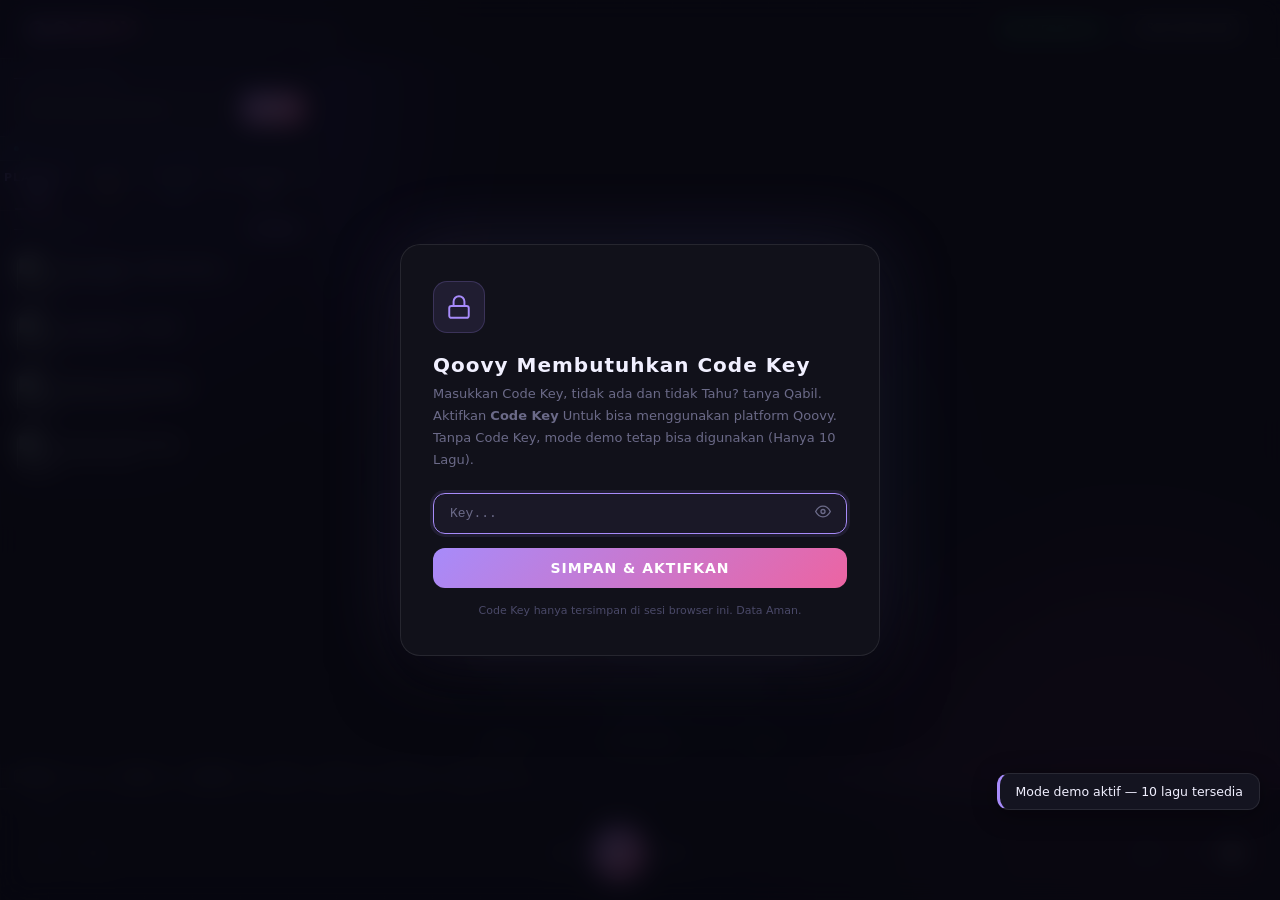
==== commit 3a19a08d: "Fixing Recommendation Error Style" ====
--- a/index.html
+++ b/index.html
@@ -1877,8 +1877,9 @@
   // Store for event delegation
   window._recData = recItems;
   var html = recItems.map(function(t, i) {
+    var thumbSrc = esc(t.thumb);
     return '<div class="rec-item" data-rec-idx="' + i + '">'
-      + '<img class="rec-thumb" src="' + esc(t.thumb) + '" alt="" onerror="this.style.background='#2a2a3a'" loading="lazy"/>'
+      + '<img class="rec-thumb" src="' + thumbSrc + '" alt="" onerror="this.style.background=&quot;#2a2a3a&quot;" loading="lazy"/>'
       + '<div class="rec-info"><div class="rec-title">' + esc(t.title) + '</div><div class="rec-ch">' + esc(t.ch) + '</div></div>'
       + '<button class="btn-rec-add" data-rec-idx="' + i + '" title="Tambah ke antrean">'
       + '<svg width="11" height="11" viewBox="0 0 24 24" fill="none" stroke="currentColor" stroke-width="2.5" stroke-linecap="round"><line x1="12" y1="5" x2="12" y2="19"/><line x1="5" y1="12" x2="19" y2="12"/></svg>'
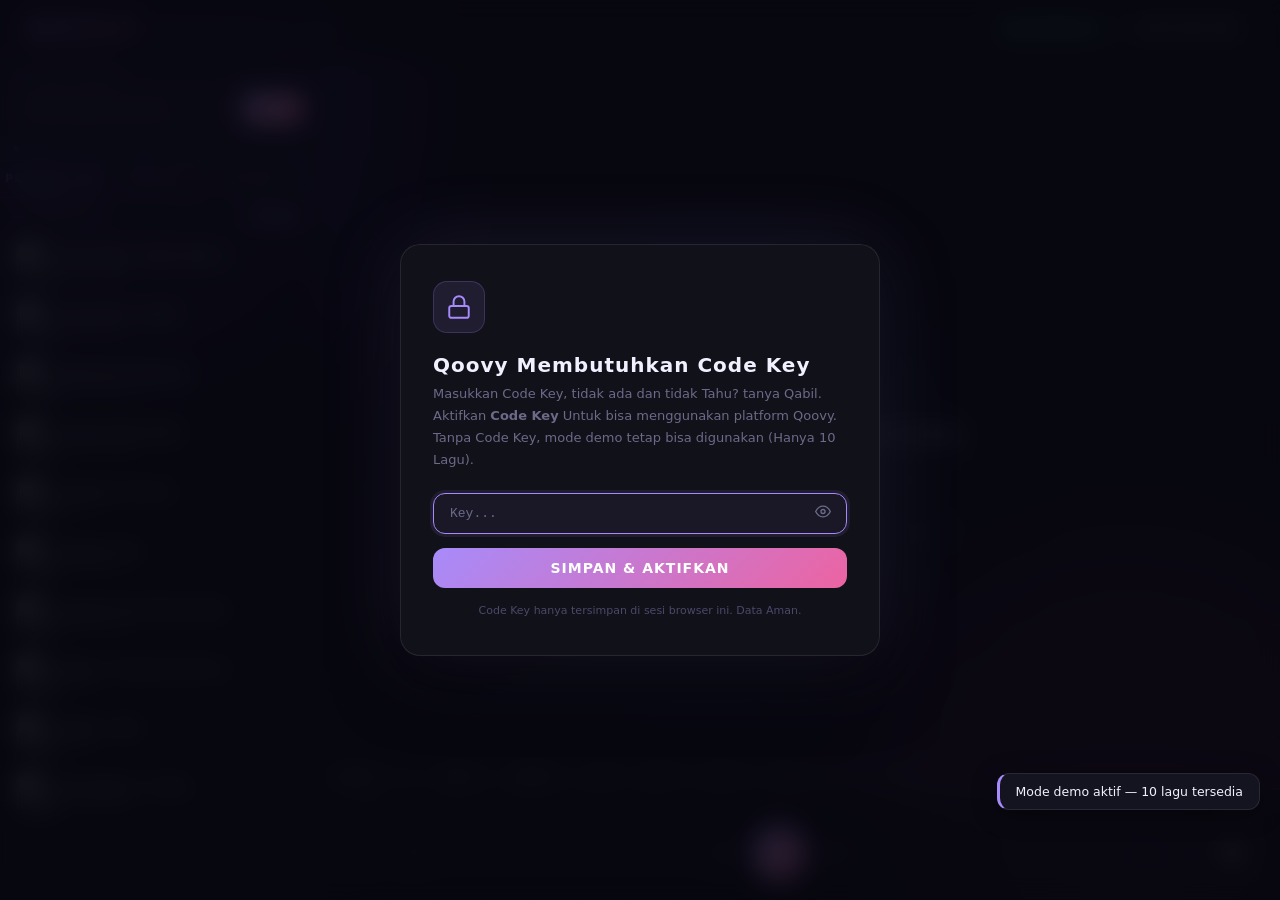
==== commit bd252619: "Back to check point" ====
--- a/index.html
+++ b/index.html
@@ -348,33 +348,7 @@
 .sh-clear-row:hover { background:rgba(167,139,250,0.06); }
 
 /* SIDEBAR TABS */
-.sidebar-tabs {
-  display: flex;
-  border-bottom: 1px solid var(--glass-border);
-  flex-shrink: 0;
-  overflow-x: auto;
-  overflow-y: hidden;
-  scrollbar-width: none;
-  -ms-overflow-style: none;
-  scroll-behavior: smooth;
-}
-.sidebar-tabs::-webkit-scrollbar { display: none; }
-.sidebar-tabs .tab-btn { flex-shrink: 0; }
-
-/* Recommendation panel */
-.rec-head { display:flex; align-items:center; justify-content:space-between; padding:10px 14px 6px; }
-.rec-head-title { font-size:10px; letter-spacing:2px; color:#a78bfa; text-transform:uppercase; font-weight:700; }
-.rec-loading { display:flex; flex-direction:column; align-items:center; gap:8px; padding:28px 0; color:var(--muted); font-size:11px; }
-.rec-item { display:flex; align-items:center; gap:9px; padding:7px 14px; cursor:pointer; transition:background 0.15s; border-radius:0; }
-.rec-item:hover { background:var(--glass-hover); }
-.rec-thumb { width:38px; height:38px; border-radius:6px; object-fit:cover; flex-shrink:0; background:#2a2a3a; }
-.rec-info { flex:1; min-width:0; }
-.rec-title { font-size:11.5px; font-weight:500; color:var(--text); white-space:nowrap; overflow:hidden; text-overflow:ellipsis; }
-.rec-ch { font-size:10px; color:var(--muted); white-space:nowrap; overflow:hidden; text-overflow:ellipsis; margin-top:1px; }
-.btn-rec-add { width:26px; height:26px; border-radius:50%; flex-shrink:0; background:rgba(167,139,250,0.08); border:none; cursor:pointer; display:flex; align-items:center; justify-content:center; color:var(--muted); transition:color 0.15s, background 0.15s; }
-.btn-rec-add:hover { color:#a78bfa; background:rgba(167,139,250,0.18); }
-.rec-empty { display:flex; flex-direction:column; align-items:center; gap:6px; padding:32px 16px; color:var(--muted); font-size:11px; text-align:center; }
-.rec-source-label { font-size:9.5px; color:var(--muted); letter-spacing:0.08em; padding:4px 14px 8px; opacity:0.6; }
+.sidebar-tabs { display:flex; border-bottom:1px solid var(--glass-border); flex-shrink:0; }
 .tab-btn {
   flex:1; background:none; border:none; color:var(--muted);
   font-family:inherit; font-size:11px; font-weight:600; letter-spacing:1px;
@@ -921,9 +895,6 @@
       <button class="tab-btn" id="tab-history" onclick="switchTab('history')">
         History <span class="tab-badge hist-badge" id="badge-history">0</span>
       </button>
-      <button class="tab-btn" id="tab-recommendation" onclick="switchTab('recommendation')">
-        Rekomendasi <span class="tab-badge rec-badge" id="badge-recommendation">0</span>
-      </button>
     </div>
 
     <!-- PLAYLIST TAB -->
@@ -983,22 +954,6 @@
         </div>
       </div>
     </div>
-  </div>
-
-    <!-- RECOMMENDATION TAB -->
-    <div class="tab-panel" id="panel-recommendation">
-      <div class="rec-head">
-        <div class="rec-head-title">Rekomendasi</div>
-      </div>
-      <div class="rec-source-label" id="rec-source-label"></div>
-      <div id="rec-list">
-        <div class="rec-empty">
-          <svg width="24" height="24" viewBox="0 0 24 24" fill="none" stroke="currentColor" stroke-width="1.5" stroke-linecap="round"><circle cx="11" cy="11" r="8"/><line x1="21" y1="21" x2="16.65" y2="16.65"/></svg>
-          <span>Cari lagu untuk melihat rekomendasi</span>
-        </div>
-      </div>
-    </div>
-
   </div>
 
   <!-- MAIN PANEL -->
@@ -1382,11 +1337,10 @@
 // ═══════════════════════════════════════════
 function switchTab(tab) {
   activeTab = tab;
-  ['playlist','queue','history','recommendation'].forEach(function(t) {
+  ['playlist','queue','history'].forEach(function(t) {
     document.getElementById('tab-'+t).classList.toggle('active', t===tab);
     document.getElementById('panel-'+t).classList.toggle('active', t===tab);
   });
-  if (tab === 'recommendation') loadRecommendations();
 }
 
 // ═══════════════════════════════════════════
@@ -1709,8 +1663,6 @@
     setModeText('Qoovy ('+(corsProxyIdx===0?'Aktif':'via proxy')+')');
     toast('Ditemukan '+tracks.length+' lagu');
     if(isShuffle) buildShuffleQueue(curIdx);
-    recLastQuery = q; recLastVideoId = tracks.length ? tracks[0].id : '';
-    loadRecommendationsForQuery(q, recLastVideoId);
   }).catch(function(){corsProxyIdx++;trySearchWithProxy(q,btn);});
 }
 function setModeText(text){document.getElementById('mode-text').textContent=text;}
@@ -1792,133 +1744,6 @@
   renderQueueList();
   setTimeout(function(){openModal(true);},500);
 });
-
-// ═══════════════════════════════════════════
-// RECOMMENDATION ENGINE (YouTube relatedToVideoId)
-// ═══════════════════════════════════════════
-var recLastQuery = '';
-var recLastVideoId = '';
-var recItems = [];
-var recLoading = false;
-
-function loadRecommendations() {
-  if (recLastQuery) {
-    loadRecommendationsForQuery(recLastQuery, recLastVideoId);
-  }
-}
-
-function loadRecommendationsForQuery(query, videoId) {
-  var list = document.getElementById('rec-list');
-  var srcLabel = document.getElementById('rec-source-label');
-  if (!list) return;
-  if (recLoading) return;
-  recLoading = true;
-
-  // Show skeleton
-  list.innerHTML = '<div class="rec-loading"><div class="spinner-sm"></div><span>Memuat rekomendasi...</span></div>';
-  document.getElementById('badge-recommendation').textContent = '...';
-
-  // Strategy: use relatedToVideoId if we have a videoId and API key
-  // Fallback: search YouTube with similar query terms
-  var fetched = false;
-
-  function tryRelated() {
-    if (!API_KEY || !videoId) { tryQueryFallback(); return; }
-    var url = 'https://www.googleapis.com/youtube/v3/search?part=snippet&type=video&videoCategoryId=10&maxResults=15&relatedToVideoId=' + encodeURIComponent(videoId) + '&key=' + API_KEY;
-    fetch(url)
-      .then(function(r) { if (!r.ok) throw new Error('HTTP '+r.status); return r.json(); })
-      .then(function(data) {
-        if (data.error || !data.items || !data.items.length) throw new Error('no results');
-        fetched = true;
-        var items = data.items.filter(function(it){ return it.id && it.id.videoId; });
-        renderRecItems(items, 'Berdasarkan lagu yang dicari');
-      })
-      .catch(function() { tryQueryFallback(); });
-  }
-
-  function tryQueryFallback() {
-    if (!API_KEY) { renderRecDemo(query); return; }
-    // Build variation query: add "similar" or related artist keywords
-    var q = query + ' similar songs';
-    var url = 'https://www.googleapis.com/youtube/v3/search?part=snippet&type=video&videoCategoryId=10&maxResults=15&q=' + encodeURIComponent(q) + '&key=' + API_KEY;
-    fetch(url)
-      .then(function(r) { if (!r.ok) throw new Error('HTTP '+r.status); return r.json(); })
-      .then(function(data) {
-        if (data.error || !data.items || !data.items.length) throw new Error('no results');
-        var items = data.items.filter(function(it){ return it.id && it.id.videoId; });
-        renderRecItems(items, 'Lagu serupa: "' + query.substring(0,28) + '"');
-      })
-      .catch(function() { renderRecDemo(query); });
-  }
-
-  tryRelated();
-}
-
-function renderRecItems(items, sourceLabel) {
-  recLoading = false;
-  recItems = items.map(function(it) {
-    return {
-      id:    it.id.videoId,
-      title: it.snippet.title,
-      ch:    it.snippet.channelTitle,
-      thumb: (it.snippet.thumbnails.default || {}).url || ''
-    };
-  });
-
-  document.getElementById('badge-recommendation').textContent = recItems.length;
-  var srcEl = document.getElementById('rec-source-label');
-  if (srcEl) srcEl.textContent = sourceLabel || '';
-
-  if (!recItems.length) {
-    document.getElementById('rec-list').innerHTML = '<div class="rec-empty"><svg width="22" height="22" viewBox="0 0 24 24" fill="none" stroke="currentColor" stroke-width="1.5" stroke-linecap="round"><circle cx="11" cy="11" r="8"/><line x1="21" y1="21" x2="16.65" y2="16.65"/></svg><span>Tidak ada rekomendasi ditemukan</span></div>';
-    return;
-  }
-
-  // Store for event delegation
-  window._recData = recItems;
-  var html = recItems.map(function(t, i) {
-    var thumbSrc = esc(t.thumb);
-    return '<div class="rec-item" data-rec-idx="' + i + '">'
-      + '<img class="rec-thumb" src="' + thumbSrc + '" alt="" onerror="this.style.background=&quot;#2a2a3a&quot;" loading="lazy"/>'
-      + '<div class="rec-info"><div class="rec-title">' + esc(t.title) + '</div><div class="rec-ch">' + esc(t.ch) + '</div></div>'
-      + '<button class="btn-rec-add" data-rec-idx="' + i + '" title="Tambah ke antrean">'
-      + '<svg width="11" height="11" viewBox="0 0 24 24" fill="none" stroke="currentColor" stroke-width="2.5" stroke-linecap="round"><line x1="12" y1="5" x2="12" y2="19"/><line x1="5" y1="12" x2="19" y2="12"/></svg>'
-      + '</button>'
-      + '</div>';
-  }).join('');
-
-  var list = document.getElementById('rec-list');
-  list.innerHTML = html;
-
-  // Single event delegation handler
-  list.onclick = function(e) {
-    var addBtn = e.target.closest('.btn-rec-add');
-    var item   = e.target.closest('.rec-item');
-    if (!item) return;
-    var idx = parseInt((addBtn || item).dataset.recIdx, 10);
-    var t = (window._recData || [])[idx];
-    if (!t) return;
-    if (addBtn) {
-      e.stopPropagation();
-      addToQueue(t);
-    } else {
-      // Play: add to top of playlist and play
-      tracks.unshift(t);
-      renderTracks();
-      playTrack(0);
-      switchTab('playlist');
-    }
-  };
-}
-
-function renderRecDemo(query) {
-  recLoading = false;
-  document.getElementById('badge-recommendation').textContent = '0';
-  var srcEl = document.getElementById('rec-source-label');
-  if (srcEl) srcEl.textContent = '';
-  document.getElementById('rec-list').innerHTML = '<div class="rec-empty"><svg width="22" height="22" viewBox="0 0 24 24" fill="none" stroke="currentColor" stroke-width="1.5" stroke-linecap="round"><circle cx="11" cy="11" r="8"/><line x1="21" y1="21" x2="16.65" y2="16.65"/></svg><span>Masukkan API Key untuk rekomendasi nyata</span></div>';
-}
-// ═══ END RECOMMENDATION ENGINE ═══
 </script>
 </body>
 </html>
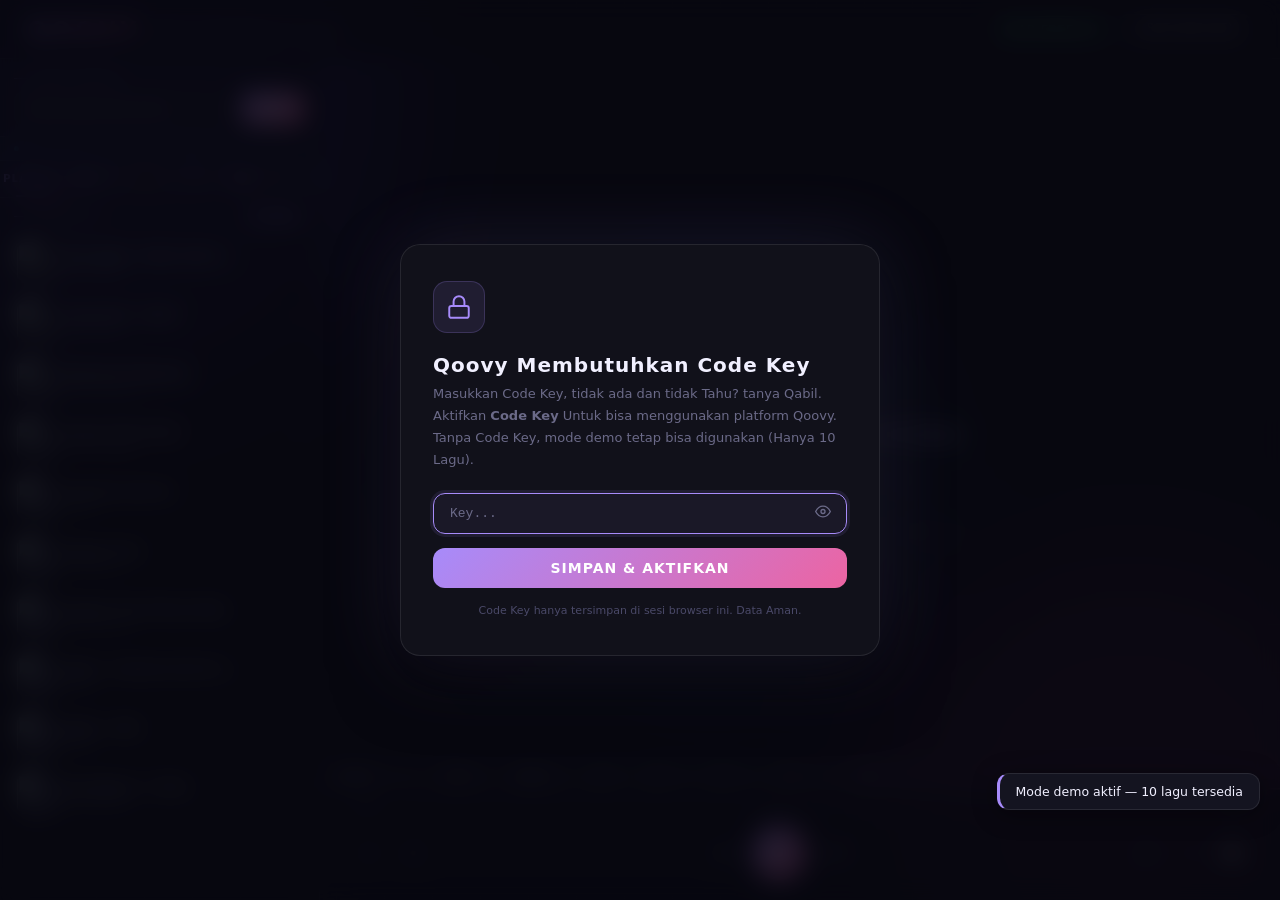
==== commit dcfe0550: "Add Up Next Fitur" ====
--- a/index.html
+++ b/index.html
@@ -42,15 +42,10 @@
 
 <!-- ═══ APPLE SPLASH SCREENS ═══ -->
 <meta name="apple-mobile-web-app-capable" content="yes">
-<!-- iPhone 14 Pro Max -->
 <link rel="apple-touch-startup-image" media="screen and (device-width: 430px) and (device-height: 932px) and (-webkit-device-pixel-ratio: 3) and (orientation: portrait)" href="icons/icon-512.png">
-<!-- iPhone 14 Pro -->
 <link rel="apple-touch-startup-image" media="screen and (device-width: 393px) and (device-height: 852px) and (-webkit-device-pixel-ratio: 3) and (orientation: portrait)" href="icons/icon-512.png">
-<!-- iPhone 14 / 13 -->
 <link rel="apple-touch-startup-image" media="screen and (device-width: 390px) and (device-height: 844px) and (-webkit-device-pixel-ratio: 3) and (orientation: portrait)" href="icons/icon-512.png">
-<!-- iPhone SE -->
 <link rel="apple-touch-startup-image" media="screen and (device-width: 375px) and (device-height: 667px) and (-webkit-device-pixel-ratio: 2) and (orientation: portrait)" href="icons/icon-384.png">
-<!-- iPad -->
 <link rel="apple-touch-startup-image" media="screen and (device-width: 768px) and (device-height: 1024px) and (-webkit-device-pixel-ratio: 2) and (orientation: portrait)" href="icons/icon-512.png">
 
 <style>
@@ -75,10 +70,11 @@
   --green: #4ade80;
   --red: #f87171;
   --yellow: #fbbf24;
+  --upnext: #c084fc; /* Up Next color — warmer purple */
   --glow-a: rgba(167,139,250,0.35);
   --glow-b: rgba(236,100,162,0.25);
-
-  /* Safe area insets for notch/dynamic island */
+  --glow-upnext: rgba(192,132,252,0.3);
+
   --sat: env(safe-area-inset-top, 0px);
   --sab: env(safe-area-inset-bottom, 0px);
   --sal: env(safe-area-inset-left, 0px);
@@ -88,7 +84,6 @@
 *, *::before, *::after { margin:0; padding:0; box-sizing:border-box; -webkit-tap-highlight-color:transparent; }
 html {
   height: 100%;
-  /* Prevent iOS rubber-banding on PWA */
   overscroll-behavior: none;
 }
 body {
@@ -97,22 +92,17 @@
   font-family: -apple-system, 'Segoe UI', system-ui, sans-serif;
   display: flex; flex-direction: column;
   height: 100%; min-height: 100%;
-  /* Account for notch/safe areas */
   padding-top: var(--sat);
   padding-left: var(--sal);
   padding-right: var(--sar);
   position: relative;
   overflow: hidden;
-  /* Prevent text selection accidental in PWA */
   -webkit-user-select: none;
   user-select: none;
-  /* Smooth scroll */
   -webkit-overflow-scrolling: touch;
 }
-/* Re-allow text selection in inputs */
 input, textarea { -webkit-user-select: text; user-select: text; }
 
-/* Window Controls Overlay (desktop PWA title bar) */
 @media (display-mode: window-controls-overlay) {
   header {
     padding-top: calc(env(titlebar-area-height, 36px) + 6px) !important;
@@ -121,7 +111,6 @@
   .header-right, .logo-wrap { app-region: no-drag; }
 }
 
-/* Standalone mode tweaks */
 @media (display-mode: standalone) {
   body { padding-bottom: var(--sab); }
   .controls-zone {
@@ -201,10 +190,6 @@
 }
 .btn-update-now:hover { transform: scale(1.05); }
 
-/* ═══════════════════════════════ */
-/*  ALL ORIGINAL STYLES BELOW     */
-/* ═══════════════════════════════ */
-
 /* BG */
 .bg-scene { position:fixed; inset:0; z-index:0; overflow:hidden; pointer-events:none; }
 .orb { position:absolute; border-radius:50%; filter:blur(80px); animation:drift 12s ease-in-out infinite; }
@@ -347,13 +332,14 @@
 }
 .sh-clear-row:hover { background:rgba(167,139,250,0.06); }
 
-/* SIDEBAR TABS */
-.sidebar-tabs { display:flex; border-bottom:1px solid var(--glass-border); flex-shrink:0; }
+/* SIDEBAR TABS — 5 tabs now */
+.sidebar-tabs { display:flex; border-bottom:1px solid var(--glass-border); flex-shrink:0; overflow-x:auto; scrollbar-width:none; }
+.sidebar-tabs::-webkit-scrollbar { display:none; }
 .tab-btn {
   flex:1; background:none; border:none; color:var(--muted);
-  font-family:inherit; font-size:11px; font-weight:600; letter-spacing:1px;
-  text-transform:uppercase; padding:10px 4px; cursor:pointer;
-  position:relative; transition:all 0.2s;
+  font-family:inherit; font-size:10.5px; font-weight:600; letter-spacing:0.8px;
+  text-transform:uppercase; padding:10px 3px; cursor:pointer;
+  position:relative; transition:all 0.2s; white-space:nowrap; min-width:0;
 }
 .tab-btn:hover { color:var(--text); }
 .tab-btn.active { color:var(--accent); }
@@ -362,15 +348,21 @@
   background:linear-gradient(90deg, var(--accent), var(--accent2));
   border-radius:2px;
 }
+/* Up Next tab active state uses its own color */
+.tab-btn.tab-upnext.active { color:var(--upnext); }
+.tab-btn.tab-upnext.active::after {
+  background:linear-gradient(90deg, var(--upnext), #e879f9);
+}
 .tab-badge {
   display:inline-flex; align-items:center; justify-content:center;
   min-width:16px; height:16px; padding:0 4px;
   background:rgba(167,139,250,0.2); border-radius:8px;
   font-size:9px; font-weight:700; color:var(--accent);
-  margin-left:4px; vertical-align:middle;
+  margin-left:3px; vertical-align:middle;
 }
 .tab-badge.queue-badge { background:rgba(251,191,36,0.15); color:var(--yellow); }
 .tab-badge.hist-badge { background:rgba(56,189,248,0.15); color:var(--accent3); }
+.tab-badge.upnext-badge { background:rgba(192,132,252,0.15); color:var(--upnext); }
 
 /* TAB PANELS */
 .tab-panel { display:none; flex:1; flex-direction:column; overflow:hidden; min-height:0; }
@@ -480,6 +472,137 @@
 }
 .hist-item:hover { background:var(--glass-hover); border-color:var(--glass-border); }
 .hist-time { font-size:9px; font-family:'Courier New',monospace; color:var(--accent3); white-space:nowrap; flex-shrink:0; }
+
+/* ═══════════════════════════════════════
+   UP NEXT PANEL
+═══════════════════════════════════════ */
+.upnext-head {
+  padding:10px 14px 0;
+  flex-shrink:0;
+}
+.upnext-head-row {
+  display:flex; align-items:center; justify-content:space-between;
+  margin-bottom:6px;
+}
+.upnext-head-title {
+  font-size:10px; letter-spacing:2px; color:var(--upnext);
+  text-transform:uppercase; font-weight:700;
+  display:flex; align-items:center; gap:6px;
+}
+.upnext-head-title svg { opacity:0.8; }
+.upnext-actions { display:flex; align-items:center; gap:6px; }
+.btn-upnext-refresh {
+  background:rgba(192,132,252,0.1); border:1px solid rgba(192,132,252,0.2);
+  color:var(--upnext); width:28px; height:28px; border-radius:8px;
+  display:flex; align-items:center; justify-content:center;
+  cursor:pointer; transition:all 0.2s; flex-shrink:0;
+}
+.btn-upnext-refresh:hover { background:rgba(192,132,252,0.2); transform:rotate(90deg) scale(1.1); box-shadow:0 0 12px var(--glow-upnext); }
+.btn-upnext-refresh.spinning svg { animation:spin 0.6s linear infinite; }
+.btn-upnext-genre {
+  background:rgba(192,132,252,0.08); border:1px solid rgba(192,132,252,0.18);
+  color:var(--upnext); font-size:9px; font-weight:700; letter-spacing:0.8px;
+  padding:3px 9px; border-radius:8px; cursor:pointer; text-transform:uppercase;
+  transition:all 0.2s; white-space:nowrap;
+}
+.btn-upnext-genre:hover { background:rgba(192,132,252,0.16); }
+
+/* Genre pills row */
+.upnext-genre-row {
+  display:flex; gap:5px; overflow-x:auto; scrollbar-width:none;
+  padding-bottom:8px;
+}
+.upnext-genre-row::-webkit-scrollbar { display:none; }
+.genre-pill {
+  background:rgba(255,255,255,0.04); border:1px solid rgba(255,255,255,0.08);
+  color:var(--muted); font-size:9px; font-weight:600; letter-spacing:0.5px;
+  padding:4px 10px; border-radius:20px; cursor:pointer; white-space:nowrap;
+  transition:all 0.2s; flex-shrink:0;
+}
+.genre-pill:hover { background:rgba(192,132,252,0.1); border-color:rgba(192,132,252,0.25); color:var(--upnext); }
+.genre-pill.active {
+  background:rgba(192,132,252,0.15); border-color:rgba(192,132,252,0.35);
+  color:var(--upnext); box-shadow:0 0 8px rgba(192,132,252,0.2);
+}
+
+/* Divider inside upnext */
+.upnext-divider {
+  height:1px; background:var(--glass-border); margin:0 0 0 0; flex-shrink:0;
+}
+
+/* Up Next source info banner */
+.upnext-source-info {
+  padding:5px 14px 4px;
+  font-size:9.5px; color:var(--muted2);
+  display:flex; align-items:center; gap:5px;
+  flex-shrink:0;
+}
+.upnext-source-dot {
+  width:5px; height:5px; border-radius:50%;
+  background:var(--upnext); flex-shrink:0; opacity:0.7;
+  animation:upnext-pulse 2s ease-in-out infinite;
+}
+@keyframes upnext-pulse { 0%,100% { opacity:0.7; } 50% { opacity:0.2; } }
+
+/* Up Next track item — slightly different from playlist */
+.upnext-item {
+  display:flex; align-items:center; gap:8px; padding:7px 8px;
+  border-radius:12px; cursor:pointer; transition:all 0.2s;
+  border:1px solid transparent; margin-bottom:3px; position:relative;
+}
+.upnext-item:hover { background:var(--glass-hover); border-color:rgba(192,132,252,0.15); }
+.upnext-item:hover .upnext-item-actions { opacity:1; }
+.upnext-item.playing {
+  background:rgba(192,132,252,0.1); border-color:rgba(192,132,252,0.25);
+  box-shadow:inset 0 0 20px rgba(192,132,252,0.04), 0 0 12px rgba(192,132,252,0.08);
+}
+.upnext-num {
+  font-size:10px; font-family:'Courier New',monospace; color:var(--muted2);
+  min-width:18px; text-align:right; flex-shrink:0;
+}
+.upnext-item.playing .upnext-num { display:none; }
+.upnext-wave { display:none; align-items:flex-end; gap:2px; height:14px; min-width:18px; justify-content:center; }
+.upnext-item.playing .upnext-wave { display:flex; }
+.upnext-wave-bar { width:3px; border-radius:2px; background:var(--upnext); animation:wave-anim 0.8s ease-in-out infinite; }
+.upnext-wave-bar:nth-child(1) { animation-delay:0s; }
+.upnext-wave-bar:nth-child(2) { animation-delay:0.15s; }
+.upnext-wave-bar:nth-child(3) { animation-delay:0.3s; }
+
+.upnext-item-actions {
+  opacity:0; transition:opacity 0.15s; display:flex; align-items:center; gap:2px;
+}
+.btn-upnext-to-queue {
+  background:rgba(251,191,36,0.1); border:1px solid rgba(251,191,36,0.2);
+  color:var(--yellow); width:26px; height:26px; border-radius:7px;
+  display:flex; align-items:center; justify-content:center;
+  cursor:pointer; transition:all 0.2s; flex-shrink:0;
+}
+.btn-upnext-to-queue:hover { background:rgba(251,191,36,0.2); transform:scale(1.1); }
+
+/* Loading skeleton for up next */
+.upnext-skeleton {
+  padding:4px 8px 12px;
+}
+.skel-item {
+  display:flex; align-items:center; gap:8px; padding:7px 8px; margin-bottom:3px;
+}
+.skel-thumb {
+  width:40px; height:40px; border-radius:8px;
+  background:linear-gradient(90deg, rgba(255,255,255,0.04) 0%, rgba(255,255,255,0.08) 50%, rgba(255,255,255,0.04) 100%);
+  background-size:200% 100%;
+  animation:skel-shimmer 1.4s ease-in-out infinite;
+  flex-shrink:0;
+}
+.skel-info { flex:1; display:flex; flex-direction:column; gap:5px; }
+.skel-line {
+  height:9px; border-radius:4px;
+  background:linear-gradient(90deg, rgba(255,255,255,0.04) 0%, rgba(255,255,255,0.08) 50%, rgba(255,255,255,0.04) 100%);
+  background-size:200% 100%;
+  animation:skel-shimmer 1.4s ease-in-out infinite;
+}
+.skel-line:nth-child(1) { width:70%; animation-delay:0s; }
+.skel-line:nth-child(2) { width:45%; animation-delay:0.1s; }
+@keyframes skel-shimmer { 0% { background-position:200% 0; } 100% { background-position:-200% 0; } }
 
 /* SEARCH MODE INFO */
 .search-mode-info {
@@ -720,6 +843,7 @@
   .video-area { padding: 16px 16px 12px; }
   .controls-zone { padding: 12px 16px 18px; }
   .np-title { font-size: 18px; }
+  .tab-btn { font-size: 9.5px; letter-spacing: 0.5px; padding: 10px 2px; }
 }
 
 @media (max-width: 640px) {
@@ -794,6 +918,8 @@
   .prog-track { height: 6px; border-radius: 6px; margin: 6px 0; }
   .prog-fill { border-radius: 6px; }
   .prog-fill::after { width: 14px; height: 14px; right: -7px; opacity: 1; }
+  .tab-btn { font-size: 9px; letter-spacing: 0.3px; padding: 9px 2px; }
+  .tab-badge { font-size: 8px; min-width: 14px; height: 14px; margin-left: 2px; }
 }
 
 @media (max-width: 380px) {
@@ -891,6 +1017,9 @@
       </button>
       <button class="tab-btn" id="tab-queue" onclick="switchTab('queue')">
         Queue <span class="tab-badge queue-badge" id="badge-queue">0</span>
+      </button>
+      <button class="tab-btn tab-upnext" id="tab-upnext" onclick="switchTab('upnext')">
+        Up Next <span class="tab-badge upnext-badge" id="badge-upnext">0</span>
       </button>
       <button class="tab-btn" id="tab-history" onclick="switchTab('history')">
         History <span class="tab-badge hist-badge" id="badge-history">0</span>
@@ -936,6 +1065,36 @@
       </div>
     </div>
 
+    <!-- UP NEXT TAB -->
+    <div class="tab-panel" id="panel-upnext">
+      <div class="upnext-head">
+        <div class="upnext-head-row">
+          <div class="upnext-head-title">
+            <svg width="12" height="12" viewBox="0 0 24 24" fill="none" stroke="currentColor" stroke-width="2.5" stroke-linecap="round" stroke-linejoin="round">
+              <polygon points="5 4 15 12 5 20 5 4"/><rect x="16" y="4" width="3" height="16" rx="1"/>
+            </svg>
+            Rekomendasi
+          </div>
+          <div class="upnext-actions">
+            <button class="btn-upnext-refresh" id="btn-upnext-refresh" onclick="refreshUpNext()" title="Acak ulang rekomendasi">
+              <svg width="13" height="13" viewBox="0 0 24 24" fill="none" stroke="currentColor" stroke-width="2.5" stroke-linecap="round" stroke-linejoin="round">
+                <polyline points="23 4 23 10 17 10"/><polyline points="1 20 1 14 7 14"/>
+                <path d="M3.51 9a9 9 0 0 1 14.85-3.36M20.49 15a9 9 0 0 1-14.85 3.36"/>
+              </svg>
+            </button>
+          </div>
+        </div>
+        <!-- Genre pills -->
+        <div class="upnext-genre-row" id="upnext-genre-row"></div>
+      </div>
+      <div class="upnext-divider"></div>
+      <div class="upnext-source-info">
+        <span class="upnext-source-dot"></span>
+        <span id="upnext-source-text">Rekomendasi acak dari berbagai genre</span>
+      </div>
+      <div class="track-list" id="upnext-list"></div>
+    </div>
+
     <!-- HISTORY TAB -->
     <div class="tab-panel" id="panel-history">
       <div class="history-head">
@@ -945,9 +1104,7 @@
       <div class="track-list" id="history-list">
         <div class="empty-wrap">
           <div class="empty-icon-wrap">
-            <svg width="26" height="26" viewBox="0 0 24 24" fill="none" stroke="currentColor" stroke-width="1.5" stroke-linecap="round" stroke-linejoin="round">
-              <circle cx="12" cy="12" r="10"/><polyline points="12 6 12 12 16 14"/>
-            </svg>
+            <svg width="26" height="26" viewBox="0 0 24 24" fill="none" stroke="currentColor" stroke-width="1.5" stroke-linecap="round"><circle cx="12" cy="12" r="10"/><polyline points="12 6 12 12 16 14"/></svg>
           </div>
           <div class="empty-title">Belum ada riwayat</div>
           <div class="empty-sub">Lagu yang diputar akan muncul di sini</div>
@@ -1018,6 +1175,7 @@
       <div class="kbd-hint-item"><span class="kbd-key">S</span><span class="kbd-desc">Shuffle</span></div>
       <div class="kbd-hint-item"><span class="kbd-key">R</span><span class="kbd-desc">Repeat</span></div>
       <div class="kbd-hint-item"><span class="kbd-key">Q</span><span class="kbd-desc">Queue Tab</span></div>
+      <div class="kbd-hint-item"><span class="kbd-key">U</span><span class="kbd-desc">Up Next</span></div>
     </div>
 
     <div class="controls-zone">
@@ -1144,37 +1302,24 @@
     navigator.serviceWorker.register('./sw.js', { scope: './' })
       .then(function(reg) {
         swReg = reg;
-        console.log('[Qoovy PWA] Service Worker registered:', reg.scope);
-
-        // Check for updates
         reg.addEventListener('updatefound', function() {
           var newWorker = reg.installing;
           newWorker.addEventListener('statechange', function() {
             if (newWorker.state === 'installed' && navigator.serviceWorker.controller) {
-              // New version available
               document.getElementById('update-bar').classList.add('show');
             }
           });
         });
-      })
-      .catch(function(err) {
-        console.warn('[Qoovy PWA] SW registration failed:', err);
-      });
-
-    // Detect controller change (after update)
+      }).catch(function(err) {});
     navigator.serviceWorker.addEventListener('controllerchange', function() {
       window.location.reload();
     });
   });
 }
 
-// ═══════════════════════════════════════════
-//  PWA INSTALL PROMPT (Android/Desktop Chrome)
-// ═══════════════════════════════════════════
 window.addEventListener('beforeinstallprompt', function(e) {
   e.preventDefault();
   deferredInstallPrompt = e;
-  // Show install bar after 2s
   setTimeout(function() {
     var bar = document.getElementById('pwa-install-bar');
     if (bar && !localStorage.getItem('qoovy_install_dismissed')) {
@@ -1206,9 +1351,6 @@
   toast('Qoovy terpasang di perangkat!');
 });
 
-// ═══════════════════════════════════════════
-//  UPDATE BUTTON
-// ═══════════════════════════════════════════
 document.getElementById('btn-update-now').addEventListener('click', function() {
   if (swReg && swReg.waiting) {
     swReg.waiting.postMessage({ type: 'SKIP_WAITING' });
@@ -1217,23 +1359,16 @@
   }
 });
 
-// ═══════════════════════════════════════════
-//  ONLINE / OFFLINE DETECTION
-// ═══════════════════════════════════════════
 function updateOnlineStatus() {
   var bar = document.getElementById('offline-bar');
-  if (navigator.onLine) {
-    bar.classList.remove('show');
-  } else {
-    bar.classList.add('show');
-    toast('Tidak ada koneksi — streaming tidak tersedia', 'err');
-  }
+  if (navigator.onLine) { bar.classList.remove('show'); }
+  else { bar.classList.add('show'); toast('Tidak ada koneksi — streaming tidak tersedia', 'err'); }
 }
 window.addEventListener('online', updateOnlineStatus);
 window.addEventListener('offline', updateOnlineStatus);
 
 // ═══════════════════════════════════════════
-//  MEDIA SESSION API (lock screen controls)
+//  MEDIA SESSION API
 // ═══════════════════════════════════════════
 function updateMediaSession(track) {
   if (!('mediaSession' in navigator)) return;
@@ -1258,22 +1393,18 @@
     }
   });
 }
-
 function setMediaSessionPlayback(playing) {
   if (!('mediaSession' in navigator)) return;
   navigator.mediaSession.playbackState = playing ? 'playing' : 'paused';
 }
 
 // ═══════════════════════════════════════════
-//  PREVENT SLEEP (Wake Lock API)
+//  WAKE LOCK
 // ═══════════════════════════════════════════
 var wakeLock = null;
 async function requestWakeLock() {
   if (!('wakeLock' in navigator)) return;
-  try {
-    wakeLock = await navigator.wakeLock.request('screen');
-    wakeLock.addEventListener('release', function() { wakeLock = null; });
-  } catch(e) {}
+  try { wakeLock = await navigator.wakeLock.request('screen'); wakeLock.addEventListener('release', function() { wakeLock = null; }); } catch(e) {}
 }
 async function releaseWakeLock() {
   if (wakeLock) { try { await wakeLock.release(); } catch(e) {} wakeLock = null; }
@@ -1295,10 +1426,10 @@
 var API_KEY = '';
 var tracks = [];
 var curIdx = -1;
-var currentTrack = null; // Simpan track yang sedang diplay (independent dari tracks array)
+var currentTrack = null;
 var isPlaying = false;
 var isShuffle = false;
-var repeatMode = 0; // 0=off, 1=all, 2=one
+var repeatMode = 0;
 var isMuted = false;
 var adBlockEnabled = true;
 var volLevel = 80;
@@ -1322,6 +1453,142 @@
 var activeTab = 'playlist';
 
 // ═══════════════════════════════════════════
+//  UP NEXT STATE
+// ═══════════════════════════════════════════
+var upNextTracks = [];           // Current Up Next pool
+var upNextActiveGenre = 'all';   // Currently selected genre filter
+var upNextFetchTimer = null;
+var upNextIsLoading = false;
+var upNextCurrentlyPlayingId = null; // track ID playing from up next
+
+// ── Genre definitions (YouTube-style discovery)
+// Each genre has: label, queries (used to pick random search terms)
+var UP_NEXT_GENRES = [
+  {
+    id: 'all', label: 'Semua',
+    queries: [
+      'popular hits 2024','trending music 2025','top songs this week',
+      'viral music hits','best new music','hits terbaru 2024',
+      'lagu viral 2024','musik populer indonesia','top chart global'
+    ]
+  },
+  {
+    id: 'pop', label: 'Pop',
+    queries: [
+      'pop hits 2024','best pop songs','top pop music',
+      'pop terbaru 2024','lagu pop indonesia hit','pop viral tiktok'
+    ]
+  },
+  {
+    id: 'hiphop', label: 'Hip-Hop',
+    queries: [
+      'hip hop hits 2024','rap music trending','best rap songs',
+      'hip hop viral','new rap releases','rap indonesia terbaru'
+    ]
+  },
+  {
+    id: 'rnb', label: 'R&B',
+    queries: [
+      'rnb hits 2024','best r&b songs','smooth r&b music',
+      'neo soul hits','r&b trending now','rnb terbaru 2024'
+    ]
+  },
+  {
+    id: 'indie', label: 'Indie',
+    queries: [
+      'indie pop hits','best indie songs 2024','indie music trending',
+      'indie folk hits','indie indonesia terbaik','indie viral 2024'
+    ]
+  },
+  {
+    id: 'electronic', label: 'Electronic',
+    queries: [
+      'electronic music hits','edm trending 2024','best electronic songs',
+      'house music 2024','techno hits','electronic dance music'
+    ]
+  },
+  {
+    id: 'lofi', label: 'Lo-Fi',
+    queries: [
+      'lofi hip hop chill','lofi beats study','lofi music relaxing',
+      'chill lofi beats','lofi playlist 2024','lofi music vibes'
+    ]
+  },
+  {
+    id: 'kpop', label: 'K-Pop',
+    queries: [
+      'kpop hits 2024','best kpop songs','kpop trending now',
+      'kpop new releases','kpop viral tiktok','top kpop 2024'
+    ]
+  },
+  {
+    id: 'rock', label: 'Rock',
+    queries: [
+      'rock hits 2024','best rock songs','rock music trending',
+      'alternative rock hits','rock indonesia terbaik','rock viral 2024'
+    ]
+  },
+  {
+    id: 'dangdut', label: 'Dangdut',
+    queries: [
+      'dangdut hits terbaru','dangdut viral 2024','lagu dangdut populer',
+      'dangdut koplo terbaru','dangdut indonesia trending'
+    ]
+  }
+];
+
+// Static fallback pool (used when no API key or fetch fails)
+// Real random diverse music — NOT search-based
+var UP_NEXT_FALLBACK_POOL = [
+  // Pop
+  {id:'JGwWNGJdvx8',title:'Shape of You',ch:'Ed Sheeran',thumb:'https://i.ytimg.com/vi/JGwWNGJdvx8/default.jpg',genre:'Pop'},
+  {id:'OPf0YbXqDm0',title:'Uptown Funk ft. Bruno Mars',ch:'Mark Ronson',thumb:'https://i.ytimg.com/vi/OPf0YbXqDm0/default.jpg',genre:'Pop'},
+  {id:'kTJczUoc26U',title:'Stay With Me',ch:'Sam Smith',thumb:'https://i.ytimg.com/vi/kTJczUoc26U/default.jpg',genre:'Pop'},
+  {id:'lp-EO5I60KA',title:'Blinding Lights',ch:'The Weeknd',thumb:'https://i.ytimg.com/vi/lp-EO5I60KA/default.jpg',genre:'Pop'},
+  {id:'RqnGWfLnZHQ',title:'Levitating',ch:'Dua Lipa',thumb:'https://i.ytimg.com/vi/RqnGWfLnZHQ/default.jpg',genre:'Pop'},
+  {id:'H5v3kku4y6Q',title:'Good 4 U',ch:'Olivia Rodrigo',thumb:'https://i.ytimg.com/vi/H5v3kku4y6Q/default.jpg',genre:'Pop'},
+  {id:'uelHwf8o7_U',title:'Dance Monkey',ch:'Tones and I',thumb:'https://i.ytimg.com/vi/uelHwf8o7_U/default.jpg',genre:'Pop'},
+  // R&B
+  {id:'qpgTC9MDx1o',title:'Peaches ft. Daniel Caesar',ch:'Justin Bieber',thumb:'https://i.ytimg.com/vi/qpgTC9MDx1o/default.jpg',genre:'R&B'},
+  {id:'04854XqcfBg',title:'Leave The Door Open',ch:'Bruno Mars, Anderson .Paak',thumb:'https://i.ytimg.com/vi/04854XqcfBg/default.jpg',genre:'R&B'},
+  {id:'Jqly_r_oi0g',title:'Essence',ch:'WizKid ft. Tems',thumb:'https://i.ytimg.com/vi/Jqly_r_oi0g/default.jpg',genre:'R&B'},
+  // Hip-Hop
+  {id:'VlyKqODMLkQ',title:'God\'s Plan',ch:'Drake',thumb:'https://i.ytimg.com/vi/VlyKqODMLkQ/default.jpg',genre:'Hip-Hop'},
+  {id:'HMBgtolbe9A',title:'HUMBLE.',ch:'Kendrick Lamar',thumb:'https://i.ytimg.com/vi/HMBgtolbe9A/default.jpg',genre:'Hip-Hop'},
+  {id:'apyV9EZS8EE',title:'rockstar',ch:'Post Malone ft. 21 Savage',thumb:'https://i.ytimg.com/vi/apyV9EZS8EE/default.jpg',genre:'Hip-Hop'},
+  {id:'7wtfhZwyrcc',title:'Circles',ch:'Post Malone',thumb:'https://i.ytimg.com/vi/7wtfhZwyrcc/default.jpg',genre:'Hip-Hop'},
+  // Indie
+  {id:'hT_nvWreIhg',title:'Counting Stars',ch:'OneRepublic',thumb:'https://i.ytimg.com/vi/hT_nvWreIhg/default.jpg',genre:'Indie'},
+  {id:'dUVFIG0YKc4',title:'Riptide',ch:'Vance Joy',thumb:'https://i.ytimg.com/vi/dUVFIG0YKc4/default.jpg',genre:'Indie'},
+  {id:'i0p1bmr0EmE',title:'Ho Hey',ch:'The Lumineers',thumb:'https://i.ytimg.com/vi/i0p1bmr0EmE/default.jpg',genre:'Indie'},
+  // Electronic
+  {id:'pt8VYOfr8To',title:'Titanium ft. Sia',ch:'David Guetta',thumb:'https://i.ytimg.com/vi/pt8VYOfr8To/default.jpg',genre:'Electronic'},
+  {id:'gCYcHz2k5x0',title:'Wake Me Up',ch:'Avicii',thumb:'https://i.ytimg.com/vi/gCYcHz2k5x0/default.jpg',genre:'Electronic'},
+  {id:'1y6smkh6c-0',title:'Lean On',ch:'Major Lazer & DJ Snake',thumb:'https://i.ytimg.com/vi/1y6smkh6c-0/default.jpg',genre:'Electronic'},
+  // Lo-Fi vibes
+  {id:'5qap5aO4i9A',title:'Lofi Hip Hop Radio - Chill Study Beats',ch:'Lofi Girl',thumb:'https://i.ytimg.com/vi/5qap5aO4i9A/default.jpg',genre:'Lo-Fi'},
+  {id:'jfKfPfyJRdk',title:'Lofi Hip Hop Radio — Relaxing Music',ch:'Lofi Girl',thumb:'https://i.ytimg.com/vi/jfKfPfyJRdk/default.jpg',genre:'Lo-Fi'},
+  // Indonesia
+  {id:'IA7ZqkHE0o8',title:'Hati-Hati di Jalan',ch:'Tulus',thumb:'https://i.ytimg.com/vi/IA7ZqkHE0o8/default.jpg',genre:'Pop'},
+  {id:'Z7-7tEHSu6c',title:'Bertaut',ch:'Nadin Amizah',thumb:'https://i.ytimg.com/vi/Z7-7tEHSu6c/default.jpg',genre:'Indie'},
+  {id:'1J8fQ-kKx6c',title:'Tentang Kamu',ch:'Rizky Febian',thumb:'https://i.ytimg.com/vi/1J8fQ-kKx6c/default.jpg',genre:'Pop'},
+  {id:'GFmEoFNxlmE',title:'Kamu',ch:'Raisa',thumb:'https://i.ytimg.com/vi/GFmEoFNxlmE/default.jpg',genre:'Pop'},
+  {id:'qoNxizgMqiI',title:'Jangan Pergi',ch:'Mahalini',thumb:'https://i.ytimg.com/vi/qoNxizgMqiI/default.jpg',genre:'Pop'},
+  {id:'3GCe4kHiB4Q',title:'Hanya Rindu',ch:'Andmesh',thumb:'https://i.ytimg.com/vi/3GCe4kHiB4Q/default.jpg',genre:'Pop'},
+  // Rock/Classic
+  {id:'oHg5SJYRHA0',title:'Never Gonna Give You Up',ch:'Rick Astley',thumb:'https://i.ytimg.com/vi/oHg5SJYRHA0/default.jpg',genre:'Pop'},
+  {id:'fJ9rUzIMcZQ',title:'Bohemian Rhapsody',ch:'Queen Official',thumb:'https://i.ytimg.com/vi/fJ9rUzIMcZQ/default.jpg',genre:'Rock'},
+  {id:'kXYiU_JCYtU',title:'Numb',ch:'Linkin Park',thumb:'https://i.ytimg.com/vi/kXYiU_JCYtU/default.jpg',genre:'Rock'},
+  {id:'1w7OgIMMRc4',title:'Sweet Child O Mine',ch:'Guns N Roses',thumb:'https://i.ytimg.com/vi/1w7OgIMMRc4/default.jpg',genre:'Rock'},
+  // K-Pop
+  {id:'gdZLi9oWNZg',title:'Dynamite',ch:'BTS',thumb:'https://i.ytimg.com/vi/gdZLi9oWNZg/default.jpg',genre:'K-Pop'},
+  {id:'MBdVXkSdhwU',title:'Pink Venom',ch:'BLACKPINK',thumb:'https://i.ytimg.com/vi/MBdVXkSdhwU/default.jpg',genre:'K-Pop'},
+  {id:'rRzxEiBLQCA',title:'How You Like That',ch:'BLACKPINK',thumb:'https://i.ytimg.com/vi/rRzxEiBLQCA/default.jpg',genre:'K-Pop'},
+  {id:'pSudEWBAYRE',title:'Butter',ch:'BTS',thumb:'https://i.ytimg.com/vi/pSudEWBAYRE/default.jpg',genre:'K-Pop'},
+  {id:'0-q1KafFCLU',title:'Savage Love',ch:'Jawsh 685 x Jason Derulo',thumb:'https://i.ytimg.com/vi/0-q1KafFCLU/default.jpg',genre:'Pop'},
+];
+
+// ═══════════════════════════════════════════
 //  LOAD FROM LOCALSTORAGE
 // ═══════════════════════════════════════════
 function loadFromStorage() {
@@ -1337,10 +1604,14 @@
 // ═══════════════════════════════════════════
 function switchTab(tab) {
   activeTab = tab;
-  ['playlist','queue','history'].forEach(function(t) {
+  ['playlist','queue','upnext','history'].forEach(function(t) {
     document.getElementById('tab-'+t).classList.toggle('active', t===tab);
     document.getElementById('panel-'+t).classList.toggle('active', t===tab);
   });
+  // Auto-load up next when switching to it for the first time
+  if (tab === 'upnext' && upNextTracks.length === 0 && !upNextIsLoading) {
+    loadUpNextTracks();
+  }
 }
 
 // ═══════════════════════════════════════════
@@ -1458,6 +1729,252 @@
       +'<button class="btn-queue-remove" onclick="removeFromQueue('+i+')" title="Hapus dari antrean"><svg width="12" height="12" viewBox="0 0 24 24" fill="none" stroke="currentColor" stroke-width="2.5" stroke-linecap="round"><line x1="18" y1="6" x2="6" y2="18"/><line x1="6" y1="6" x2="18" y2="18"/></svg></button></div>';
   }).join('');
   list.innerHTML=html;
+}
+
+// ═══════════════════════════════════════════
+//  UP NEXT FEATURE
+// ═══════════════════════════════════════════
+
+/**
+ * Build genre pill UI
+ */
+function buildGenrePills() {
+  var row = document.getElementById('upnext-genre-row');
+  var html = UP_NEXT_GENRES.map(function(g) {
+    return '<button class="genre-pill'+(g.id===upNextActiveGenre?' active':'')+'" data-genre="'+g.id+'" onclick="selectUpNextGenre(\''+g.id+'\')">'
+      + g.label + '</button>';
+  }).join('');
+  row.innerHTML = html;
+}
+
+/**
+ * Select genre filter
+ */
+function selectUpNextGenre(genreId) {
+  upNextActiveGenre = genreId;
+  buildGenrePills();
+  loadUpNextTracks();
+}
+
+/**
+ * Shuffle array in place (Fisher-Yates)
+ */
+function shuffleArray(arr) {
+  for (var i = arr.length - 1; i > 0; i--) {
+    var j = Math.floor(Math.random() * (i + 1));
+    var tmp = arr[i]; arr[i] = arr[j]; arr[j] = tmp;
+  }
+  return arr;
+}
+
+/**
+ * Get random element from array
+ */
+function randPick(arr) {
+  return arr[Math.floor(Math.random() * arr.length)];
+}
+
+/**
+ * Show skeleton loading in up next list
+ */
+function showUpNextSkeleton() {
+  var list = document.getElementById('upnext-list');
+  var html = '<div class="upnext-skeleton">';
+  for (var i = 0; i < 8; i++) {
+    html += '<div class="skel-item"><div class="skel-thumb"></div><div class="skel-info"><div class="skel-line"></div><div class="skel-line"></div></div></div>';
+  }
+  html += '</div>';
+  list.innerHTML = html;
+}
+
+/**
+ * Main Up Next load function.
+ * - If API key present: fetch random query from selected genre using YouTube API
+ * - If no API key: use curated fallback pool, filtered by genre
+ */
+function loadUpNextTracks() {
+  if (upNextIsLoading) return;
+  upNextIsLoading = true;
+  showUpNextSkeleton();
+
+  var genreObj = UP_NEXT_GENRES.find(function(g){ return g.id === upNextActiveGenre; }) || UP_NEXT_GENRES[0];
+
+  if (!API_KEY) {
+    // Use fallback pool, filtered by genre
+    setTimeout(function() {
+      var pool;
+      if (upNextActiveGenre === 'all') {
+        pool = UP_NEXT_FALLBACK_POOL.slice();
+      } else {
+        // Map genre id to pool genre labels
+        var genreMap = {
+          'pop':'Pop','hiphop':'Hip-Hop','rnb':'R&B','indie':'Indie',
+          'electronic':'Electronic','lofi':'Lo-Fi','kpop':'K-Pop','rock':'Rock',
+          'dangdut':'Dangdut'
+        };
+        var label = genreMap[upNextActiveGenre];
+        pool = UP_NEXT_FALLBACK_POOL.filter(function(t){ return t.genre === label; });
+        if (pool.length < 3) pool = UP_NEXT_FALLBACK_POOL.slice(); // fallback to all
+      }
+      shuffleArray(pool);
+      upNextTracks = pool.slice(0, 15); // show 15 random tracks
+      upNextIsLoading = false;
+      renderUpNextList();
+      updateUpNextBadge();
+      document.getElementById('upnext-source-text').textContent = 
+        'Rekomendasi acak — ' + genreObj.label + ' (mode demo)';
+    }, 600);
+    return;
+  }
+
+  // With API key: pick a random query from the genre
+  var randomQuery = randPick(genreObj.queries);
+  // Add randomness — pick a random start index to vary results
+  var startIndex = Math.floor(Math.random() * 5);
+  var ytUrl = 'https://www.googleapis.com/youtube/v3/search?part=snippet&type=video&videoCategoryId=10&maxResults=20&q='
+    + encodeURIComponent(randomQuery)
+    + '&key=' + API_KEY;
+
+  var proxyIdx = 0;
+  function tryFetch() {
+    var fetchUrl = proxyIdx === 0 ? ytUrl
+      : proxyIdx === 1 ? CORS_PROXIES[0] + encodeURIComponent(ytUrl)
+      : proxyIdx === 2 ? CORS_PROXIES[1] + encodeURIComponent(ytUrl)
+      : null;
+
+    if (!fetchUrl) {
+      // Fallback to static pool on network failure
+      upNextIsLoading = false;
+      useFallbackUpNext(genreObj);
+      return;
+    }
+
+    fetch(fetchUrl)
+      .then(function(r) { if (!r.ok) throw new Error('HTTP ' + r.status); return r.json(); })
+      .then(function(raw) {
+        var data = raw.contents ? JSON.parse(raw.contents) : raw;
+        if (data.error) throw new Error(data.error.message || 'API Error');
+        if (!data.items || !data.items.length) throw new Error('No results');
+
+        var fetched = data.items.map(function(it) {
+          return {
+            id: it.id.videoId,
+            title: it.snippet.title,
+            ch: it.snippet.channelTitle,
+            thumb: (it.snippet.thumbnails.default || {}).url || '',
+            genre: genreObj.label
+          };
+        });
+        // Shuffle the results for true randomness
+        shuffleArray(fetched);
+        upNextTracks = fetched;
+        upNextIsLoading = false;
+        renderUpNextList();
+        updateUpNextBadge();
+        document.getElementById('upnext-source-text').textContent =
+          'Rekomendasi acak — ' + genreObj.label + ' · "' + randomQuery + '"';
+      })
+      .catch(function() {
+        proxyIdx++;
+        tryFetch();
+      });
+  }
+  tryFetch();
+}
+
+function useFallbackUpNext(genreObj) {
+  var pool;
+  if (upNextActiveGenre === 'all') {
+    pool = UP_NEXT_FALLBACK_POOL.slice();
+  } else {
+    var genreMap = {'pop':'Pop','hiphop':'Hip-Hop','rnb':'R&B','indie':'Indie','electronic':'Electronic','lofi':'Lo-Fi','kpop':'K-Pop','rock':'Rock','dangdut':'Dangdut'};
+    var label = genreMap[upNextActiveGenre];
+    pool = UP_NEXT_FALLBACK_POOL.filter(function(t){ return t.genre === label; });
+    if (pool.length < 3) pool = UP_NEXT_FALLBACK_POOL.slice();
+  }
+  shuffleArray(pool);
+  upNextTracks = pool.slice(0, 15);
+  renderUpNextList();
+  updateUpNextBadge();
+  document.getElementById('upnext-source-text').textContent =
+    'Rekomendasi acak — ' + (genreObj ? genreObj.label : 'Semua') + ' (fallback)';
+}
+
+/**
+ * Refresh up next — reshuffle and reload
+ */
+function refreshUpNext() {
+  var btn = document.getElementById('btn-upnext-refresh');
+  btn.classList.add('spinning');
+  upNextTracks = [];
+  loadUpNextTracks();
+  setTimeout(function() { btn.classList.remove('spinning'); }, 700);
+  toast('Rekomendasi diperbarui');
+}
+
+/**
+ * Render Up Next list
+ */
+function renderUpNextList() {
+  var list = document.getElementById('upnext-list');
+  if (!upNextTracks.length) {
+    list.innerHTML = '<div class="empty-wrap"><div class="empty-icon-wrap"><svg width="26" height="26" viewBox="0 0 24 24" fill="none" stroke="currentColor" stroke-width="1.5" stroke-linecap="round"><polygon points="5 4 15 12 5 20 5 4"/><rect x="16" y="4" width="3" height="16" rx="1"/></svg></div><div class="empty-title">Belum ada rekomendasi</div><div class="empty-sub">Tekan refresh untuk memuat lagu acak</div></div>';
+    return;
+  }
+  var html = upNextTracks.map(function(t, i) {
+    var isPlaying = upNextCurrentlyPlayingId && t.id === upNextCurrentlyPlayingId;
+    return '<div class="upnext-item'+(isPlaying?' playing':'')+'" id="uni-'+i+'" onclick="playFromUpNext('+i+')">'
+      + '<div class="upnext-num">'+(i+1)+'</div>'
+      + '<div class="upnext-wave"><div class="upnext-wave-bar"></div><div class="upnext-wave-bar"></div><div class="upnext-wave-bar"></div></div>'
+      + '<img class="track-thumb" src="'+esc(t.thumb)+'" alt="" onerror="this.style.background=\'#2a2a3a\'" loading="lazy"/>'
+      + '<div class="track-info"><div class="track-title">'+esc(t.title)+'</div><div class="track-ch">'+esc(t.ch)+'</div></div>'
+      + '<div class="track-right"><div class="upnext-item-actions">'
+      + '<button class="btn-upnext-to-queue" onclick="event.stopPropagation();addUpNextToQueue('+i+')" title="Tambah ke antrean">'
+      + '<svg width="11" height="11" viewBox="0 0 24 24" fill="none" stroke="currentColor" stroke-width="2.5" stroke-linecap="round"><line x1="12" y1="5" x2="12" y2="19"/><line x1="5" y1="12" x2="19" y2="12"/></svg>'
+      + '</button></div></div>'
+      + '</div>';
+  }).join('');
+  list.innerHTML = html;
+}
+
+/**
+ * Play a track from Up Next
+ * Injects the track into the playlist and plays it
+ */
+function playFromUpNext(i) {
+  var t = upNextTracks[i];
+  if (!t) return;
+  upNextCurrentlyPlayingId = t.id;
+  // Check if track already in playlist
+  var exists = tracks.findIndex(function(tr){ return tr.id === t.id; });
+  if (exists >= 0) {
+    playTrack(exists);
+  } else {
+    // Insert after current track
+    var insertAt = (curIdx >= 0 ? curIdx + 1 : tracks.length);
+    tracks.splice(insertAt, 0, t);
+    renderTracks();
+    playTrack(insertAt);
+  }
+  renderUpNextList(); // refresh playing indicator
+  if (window.innerWidth <= 640) setTimeout(closeMobilePlaylist, 200);
+}
+
+/**
+ * Add Up Next track to queue
+ */
+function addUpNextToQueue(i) {
+  var t = upNextTracks[i];
+  if (!t) return;
+  addToQueue(t, true);
+}
+
+/**
+ * Update badge
+ */
+function updateUpNextBadge() {
+  var el = document.getElementById('badge-upnext');
+  if (el) el.textContent = upNextTracks.length;
 }
 
 // ═══════════════════════════════════════════
@@ -1527,10 +2044,9 @@
 function seekTo(e){var rect=document.getElementById('prog-track').getBoundingClientRect();var clientX=e.touches?e.touches[0].clientX:e.clientX;var pct=Math.max(0,Math.min(1,(clientX-rect.left)/rect.width));var seekSec=pct*(simDur||300);simCur=seekSec;ytCmd('seekTo',[seekSec,true]);updateProgressUI();}
 
 // ═══════════════════════════════════════════
-//  AD BLOCKER
+//  AD BLOCKER — TIDAK DISENTUH
 // ═══════════════════════════════════════════
 function triggerAdOverlay(){if(!adBlockEnabled) return;isAdShowing=true;document.getElementById('ad-overlay').classList.add('show');adCountVal=5;document.getElementById('ad-countdown').textContent=adCountVal;clearInterval(adCountdownTimer);adCountdownTimer=setInterval(function(){adCountVal--;document.getElementById('ad-countdown').textContent=adCountVal;if(adCountVal<=0){clearInterval(adCountdownTimer);hideAdOverlay();}},1000);}
-
 function hideAdOverlay(){isAdShowing=false;clearInterval(adCountdownTimer);document.getElementById('ad-overlay').classList.remove('show');}
 function toggleAdBlock(){
   adBlockEnabled=!adBlockEnabled;
@@ -1548,7 +2064,7 @@
   if(idx<0||idx>=tracks.length) return;
   curIdx=idx;
   var t=tracks[idx];
-  currentTrack=t; // Simpan track yang sedang diplay
+  currentTrack=t;
   simCur=0;simDur=0;ytAPIReady=false;isPlaying=false;
   stopProgTimer();hideAdOverlay();
   document.getElementById('idle-view').style.display='none';
@@ -1565,6 +2081,8 @@
   document.getElementById('t-dur').textContent='0:00';
   addPlayHistory(t);
   renderTracks();
+  // Re-render up next to update playing indicator
+  if(upNextTracks.length) renderUpNextList();
   scrollToTrack(idx);
   startInfoRequests();
   startAdWatch(t.id);
@@ -1634,6 +2152,7 @@
     case 'q':case 'Q':switchTab('queue');break;
     case 'h':case 'H':switchTab('history');break;
     case 'p':case 'P':switchTab('playlist');break;
+    case 'u':case 'U':switchTab('upnext');break;
   }
 });
 
@@ -1663,6 +2182,11 @@
     setModeText('Qoovy ('+(corsProxyIdx===0?'Aktif':'via proxy')+')');
     toast('Ditemukan '+tracks.length+' lagu');
     if(isShuffle) buildShuffleQueue(curIdx);
+    // Refresh up next when new search is done (context-aware)
+    if(upNextTracks.length > 0) {
+      upNextTracks = [];
+      loadUpNextTracks();
+    }
   }).catch(function(){corsProxyIdx++;trySearchWithProxy(q,btn);});
 }
 function setModeText(text){document.getElementById('mode-text').textContent=text;}
@@ -1715,7 +2239,18 @@
 var firstOpen=true;
 function openModal(first){firstOpen=!!first;document.getElementById('btn-modal-cancel').style.display=first?'none':'block';document.getElementById('api-key-input').value=API_KEY||'';document.getElementById('modal-backdrop').classList.add('show');setTimeout(function(){document.getElementById('api-key-input').focus();},200);}
 function closeModal(){document.getElementById('modal-backdrop').classList.remove('show');}
-function saveApiKey(){var val=document.getElementById('api-key-input').value.trim();API_KEY=val;updateApiStatus();closeModal();corsProxyIdx=0;if(val){toast('Code Key tersimpan!');setModeText('Qoovy Key aktif');}else{toast('Mode demo aktif.');setModeText('Mode demo — masukkan Code Key untuk pencarian nyata');}}
+function saveApiKey(){
+  var val=document.getElementById('api-key-input').value.trim();
+  API_KEY=val;updateApiStatus();closeModal();corsProxyIdx=0;
+  if(val){
+    toast('Code Key tersimpan!');setModeText('Qoovy Key aktif');
+    // Refresh up next with API
+    upNextTracks=[];
+    if(activeTab==='upnext') loadUpNextTracks();
+  }else{
+    toast('Mode demo aktif.');setModeText('Mode demo — masukkan Code Key untuk pencarian nyata');
+  }
+}
 function updateApiStatus(){var dot=document.getElementById('status-dot');var lbl=document.getElementById('api-btn-label');if(API_KEY){dot.classList.add('active');lbl.textContent='Key: ***'+API_KEY.slice(-4);}else{dot.classList.remove('active');lbl.textContent='SET API KEY';}}
 function toggleKeyVis(){var inp=document.getElementById('api-key-input');var isPass=inp.type==='password';inp.type=isPass?'text':'password';document.getElementById('eye-open').style.display=isPass?'none':'block';document.getElementById('eye-closed').style.display=isPass?'block':'none';}
 document.getElementById('modal-backdrop').addEventListener('click',function(e){if(e.target===this&&!firstOpen) closeModal();});
@@ -1732,6 +2267,8 @@
   }
   document.getElementById('track-list').addEventListener('click',function(){if(window.innerWidth<=640&&mobilePlaylistOpen) setTimeout(closeMobilePlaylist,200);});
   updateOnlineStatus();
+  // Build genre pills on init
+  buildGenrePills();
 });
 
 // ═══════════════════════════════════════════
@@ -1742,6 +2279,9 @@
   showDemoPlaylist('demo');
   renderHistoryList();
   renderQueueList();
+  buildGenrePills();
+  // Preload Up Next silently
+  loadUpNextTracks();
   setTimeout(function(){openModal(true);},500);
 });
 </script>
